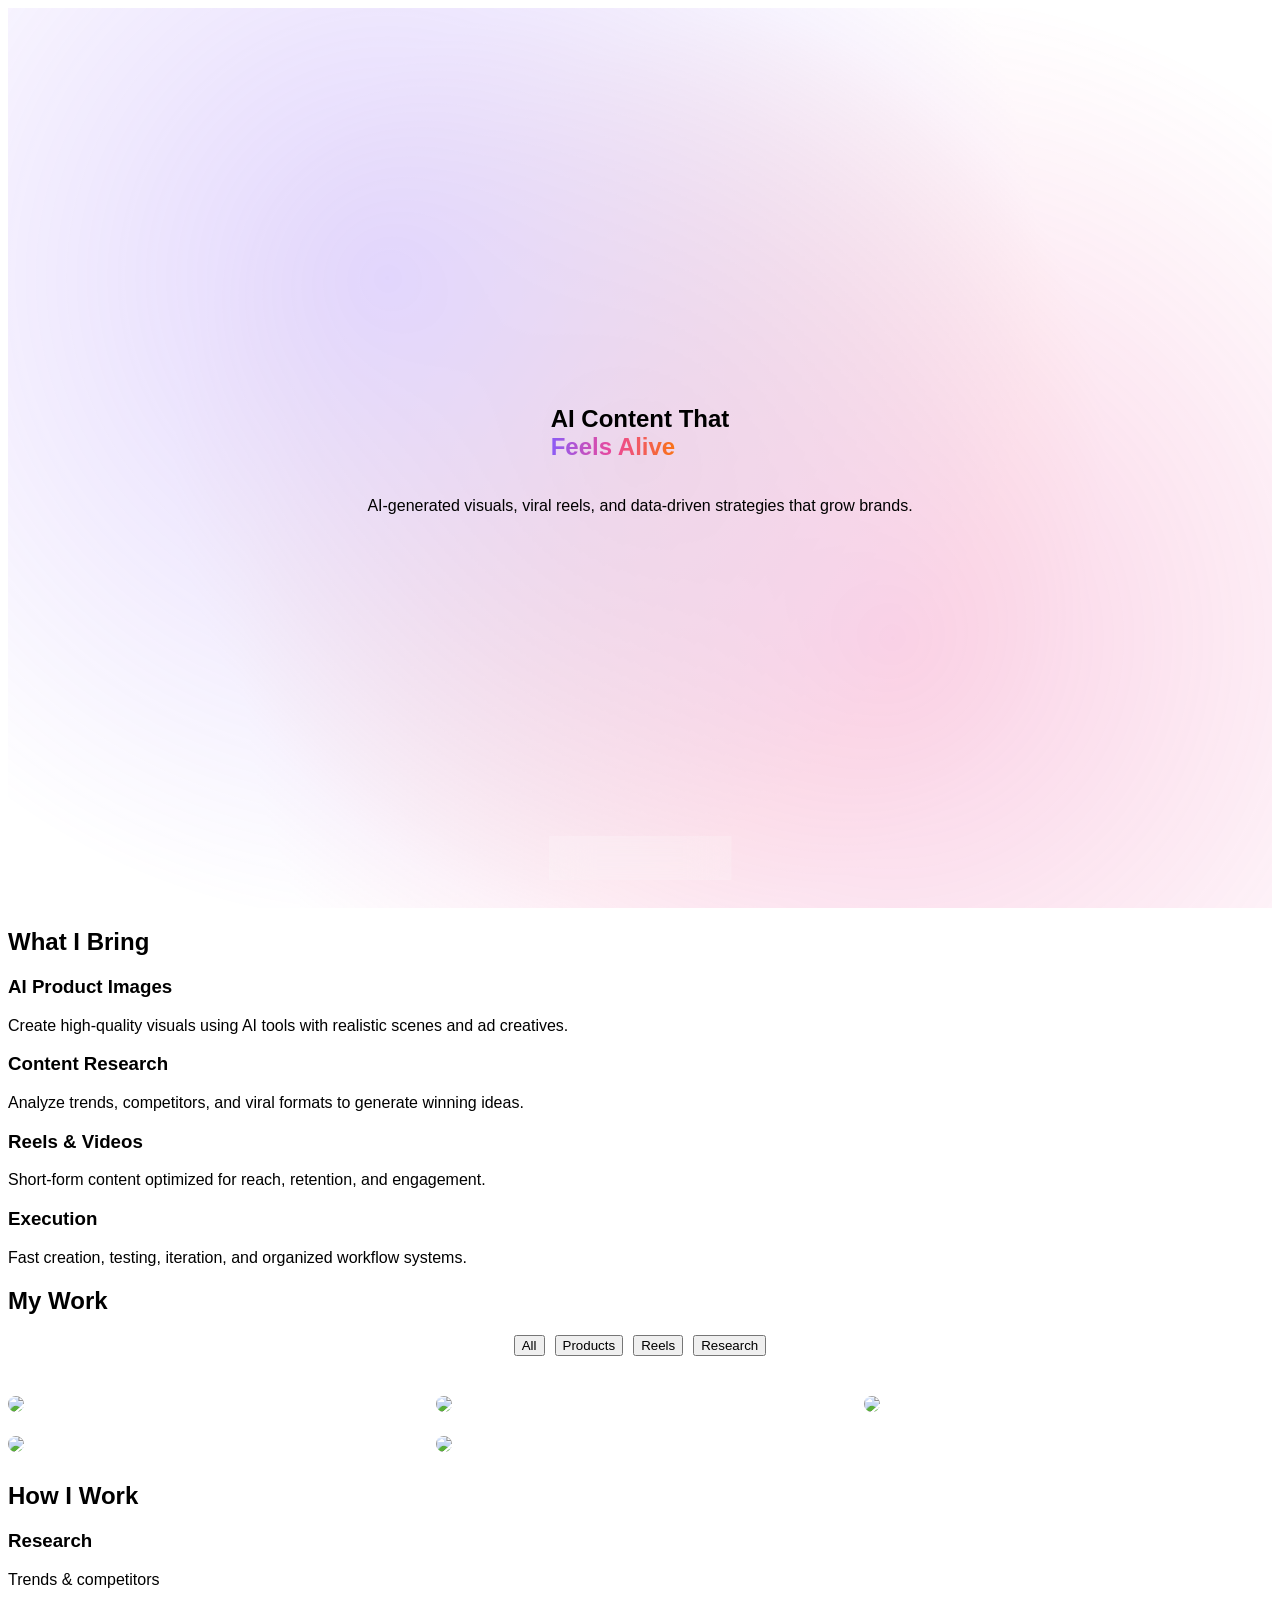
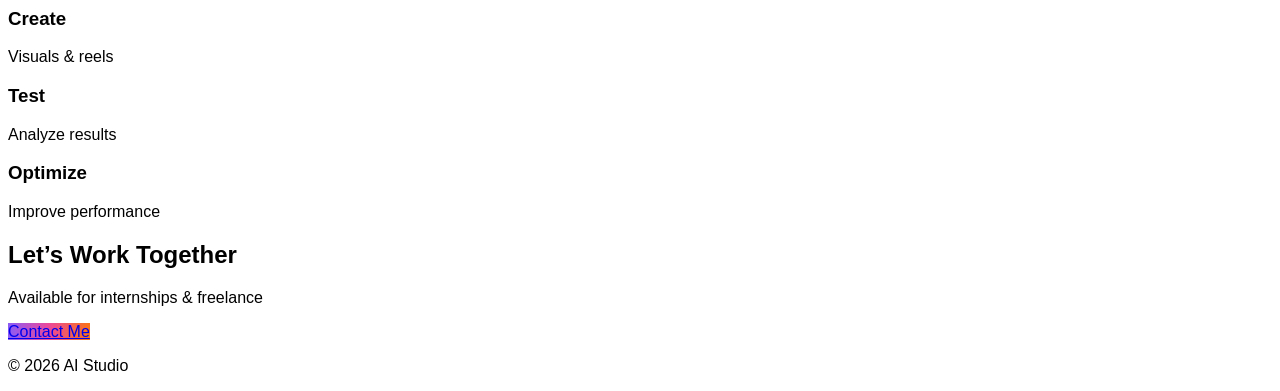
==== index.html @ 457786c1 "Create index.html" ====
<!DOCTYPE html>
<html lang="en">
<head>
<meta charset="UTF-8">
<meta name="viewport" content="width=device-width, initial-scale=1.0">

<title>AI Content Specialist</title>

<script src="https://cdn.tailwindcss.com"></script>
<link rel="stylesheet" href="https://cdnjs.cloudflare.com/ajax/libs/font-awesome/6.0.0/css/all.min.css">

<script>
tailwind.config = {
    theme: {
        extend: {
            colors: {
                primary: '#8b5cf6',
                secondary: '#ec4899',
                accent: '#f97316'
            }
        }
    }
}
</script>

<style>
body {font-family:sans-serif;}

/* GRADIENT TEXT */
.gradient {
background: linear-gradient(90deg,#8b5cf6,#ec4899,#f97316);
-webkit-background-clip: text;
-webkit-text-fill-color: transparent;
}

/* HERO */
.hero {
height:100vh;
display:flex;
flex-direction:column;
justify-content:center;
align-items:center;
position:relative;
overflow:hidden;
}
.hero-bg {
position:absolute;
width:100%;
height:100%;
background:
radial-gradient(circle at 30% 30%, #8b5cf6, transparent 60%),
radial-gradient(circle at 70% 70%, #ec4899, transparent 60%),
radial-gradient(circle at 50% 50%, #f97316, transparent 60%);
opacity:0.25;
z-index:-1;
}

/* SCROLL REVEAL */
.reveal {
opacity:0;
transform:translateY(60px);
transition:all 1s cubic-bezier(0.22,1,0.36,1);
}
.reveal.active {
opacity:1;
transform:translateY(0);
}

/* MASONRY */
.masonry {
column-count:3;
column-gap:20px;
}
@media(max-width:768px){.masonry{column-count:1}}
.masonry-item {
break-inside: avoid;
margin-bottom:20px;
}

/* CARD */
.card {
transition: all 0.4s cubic-bezier(0.22,1,0.36,1);
}
.card:hover {
transform:translateY(-8px) scale(1.03);
}

/* IMAGE */
.zoom-img {
transition: transform 0.8s ease;
border-radius:12px;
}
.zoom-img:hover {
transform:scale(1.1);
}

/* FILTER BAR */
.filter-bar {
display:flex;
justify-content:center;
gap:10px;
margin-bottom:40px;
}

/* DOCK */
.dock {
position:fixed;
bottom:20px;
left:50%;
transform:translateX(-50%);
display:flex;
gap:20px;
padding:12px 22px;
background:rgba(255,255,255,0.2);
backdrop-filter:blur(20px);
border-radius:30px;
}
.dock i {
font-size:20px;
transition:0.3s;
cursor:pointer;
}
.dock i:hover {
transform:translateY(-10px) scale(1.4);
color:#ec4899;
}
</style>
</head>

<body class="bg-white text-gray-800">

<!-- HERO -->
<section class="hero text-center">
<div class="hero-bg"></div>

<h1 class="text-5xl md:text-7xl font-black mb-6 reveal">
AI Content That <br>
<span class="gradient">Feels Alive</span>
</h1>

<p class="max-w-xl text-gray-600 reveal">
AI-generated visuals, viral reels, and data-driven strategies that grow brands.
</p>
</section>

<!-- FEATURES -->
<section class="py-20 bg-gray-50 px-6 reveal">
<h2 class="text-3xl font-bold text-center mb-12">What I Bring</h2>

<div class="grid md:grid-cols-2 gap-10 max-w-6xl mx-auto">

<div>
<h3 class="font-bold">AI Product Images</h3>
<p class="text-sm opacity-70">Create high-quality visuals using AI tools with realistic scenes and ad creatives.</p>
</div>

<div>
<h3 class="font-bold">Content Research</h3>
<p class="text-sm opacity-70">Analyze trends, competitors, and viral formats to generate winning ideas.</p>
</div>

<div>
<h3 class="font-bold">Reels & Videos</h3>
<p class="text-sm opacity-70">Short-form content optimized for reach, retention, and engagement.</p>
</div>

<div>
<h3 class="font-bold">Execution</h3>
<p class="text-sm opacity-70">Fast creation, testing, iteration, and organized workflow systems.</p>
</div>

</div>
</section>

<!-- WORK -->
<section class="py-20 px-6 max-w-7xl mx-auto reveal">

<h2 class="text-3xl font-bold text-center mb-10">My Work</h2>

<div class="filter-bar">
<button class="filter px-5 py-2 bg-black text-white rounded-full" data-filter="all">All</button>
<button class="filter px-5 py-2 border rounded-full" data-filter="product">Products</button>
<button class="filter px-5 py-2 border rounded-full" data-filter="reels">Reels</button>
<button class="filter px-5 py-2 border rounded-full" data-filter="research">Research</button>
</div>

<div class="masonry">

<div class="masonry-item product card">
<img src="https://picsum.photos/400/500" class="zoom-img shadow-lg">
</div>

<div class="masonry-item reels card">
<img src="https://picsum.photos/400/600" class="zoom-img shadow-lg">
</div>

<div class="masonry-item research card">
<img src="https://picsum.photos/400/450" class="zoom-img shadow-lg">
</div>

<div class="masonry-item product card">
<img src="https://picsum.photos/400/550" class="zoom-img shadow-lg">
</div>

<div class="masonry-item reels card">
<img src="https://picsum.photos/400/480" class="zoom-img shadow-lg">
</div>

</div>
</section>

<!-- PROCESS -->
<section class="py-20 bg-gray-50 text-center px-6 reveal">
<h2 class="text-3xl font-bold mb-12">How I Work</h2>

<div class="grid md:grid-cols-4 gap-8 max-w-6xl mx-auto text-sm">

<div><h3 class="font-bold">Research</h3><p>Trends & competitors</p></div>
<div><h3 class="font-bold">Create</h3><p>Visuals & reels</p></div>
<div><h3 class="font-bold">Test</h3><p>Analyze results</p></div>
<div><h3 class="font-bold">Optimize</h3><p>Improve performance</p></div>

</div>
</section>

<!-- FOOTER -->
<footer class="py-16 text-center reveal">
<h2 class="text-2xl font-bold mb-4">Let’s Work Together</h2>
<p class="text-gray-500 mb-6">Available for internships & freelance</p>

<a href="mailto:hr.ops.allo@gmail.com"
class="px-8 py-3 rounded-full text-white"
style="background:linear-gradient(90deg,#8b5cf6,#ec4899,#f97316)">
Contact Me
</a>

<p class="text-xs text-gray-400 mt-10">© 2026 AI Studio</p>
</footer>

<!-- DOCK -->
<div class="dock">
<i class="fab fa-instagram"></i>
<i class="fab fa-linkedin"></i>
<i class="fab fa-behance"></i>
<i class="fas fa-envelope"></i>
</div>

<!-- SCRIPT -->
<script>
// FILTER
const filters = document.querySelectorAll('.filter');
const items = document.querySelectorAll('.masonry-item');

filters.forEach(btn=>{
btn.onclick=()=>{
filters.forEach(b=>b.classList.remove('bg-black','text-white'));
btn.classList.add('bg-black','text-white');

let f=btn.dataset.filter;

items.forEach(item=>{
item.style.display = (f==='all'||item.classList.contains(f))?'block':'none';
});
}
});

// SCROLL REVEAL
const reveals = document.querySelectorAll('.reveal');

function revealOnScroll(){
let h = window.innerHeight;

reveals.forEach(el=>{
if(el.getBoundingClientRect().top < h-100){
el.classList.add('active');
}
});
}
window.addEventListener('scroll',revealOnScroll);
revealOnScroll();
</script>

</body>
</html>
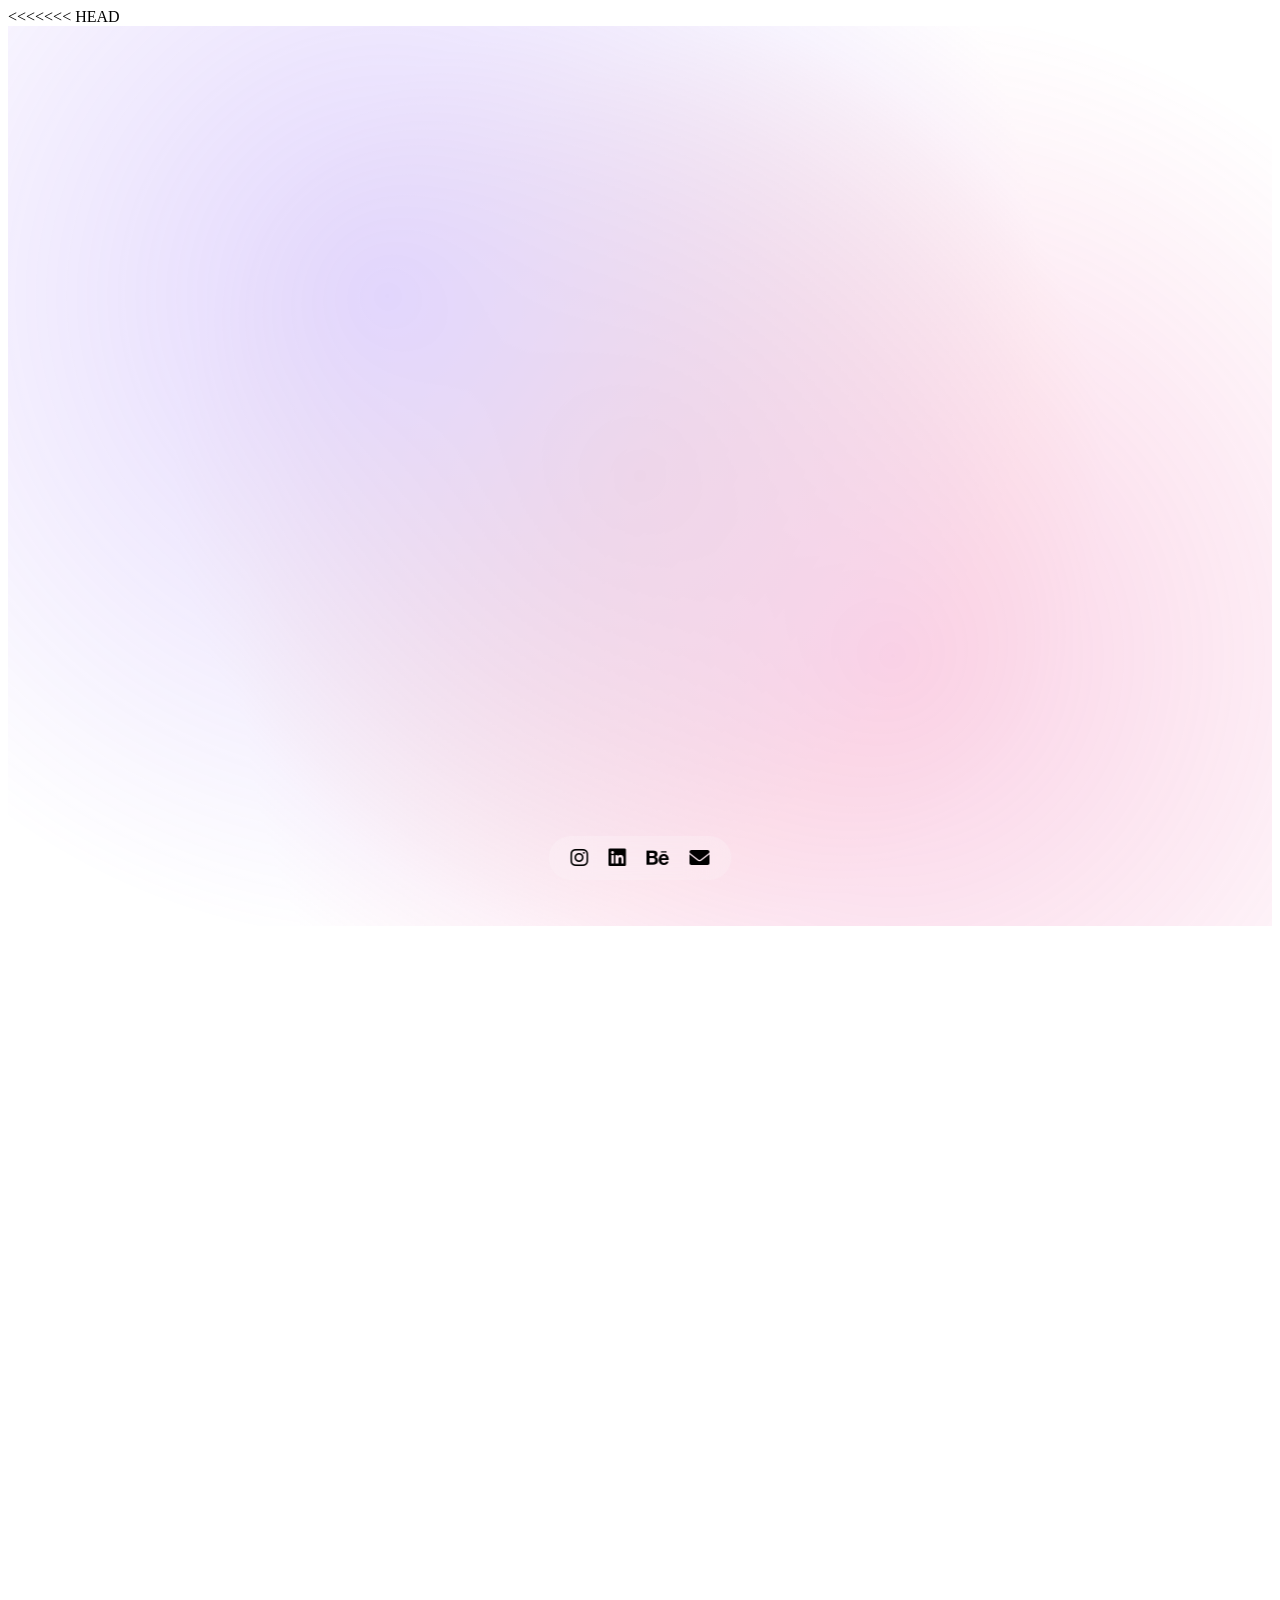
==== commit 553c1d5c: "fix all bugs" ====
--- a/index.html
+++ b/index.html
@@ -24,6 +24,7 @@
 </script>
 
 <style>
+<<<<<<< HEAD
 body {font-family:sans-serif;}
 
 /* GRADIENT TEXT */
@@ -123,12 +124,222 @@
 .dock i:hover {
 transform:translateY(-10px) scale(1.4);
 color:#ec4899;
+=======
+/* ================= GLOBAL ================= */
+*,
+*::before,
+*::after {
+  box-sizing: border-box;
+}
+
+html {
+  scroll-behavior: smooth;
+  overflow-x: hidden; /* prevent horizontal scroll */
+}
+
+body {
+  font-family: sans-serif;
+  position: relative;
+  z-index: 1;
+  margin: 0;
+}
+
+/* ================= BACKGROUND ================= */
+body::before {
+  content: "";
+  position: fixed;
+  inset: 0;
+  background-image: url('https://www.transparenttextures.com/patterns/arabesque.png');
+  background-repeat: repeat;
+  opacity: 0.2;
+  z-index: -1;
+}
+
+/* ================= GRADIENT TEXT ================= */
+.gradient {
+  background: linear-gradient(90deg,#8b5cf6,#ec4899,#f97316);
+  -webkit-background-clip: text;
+  -webkit-text-fill-color: transparent;
+}
+
+/* ================= HERO ================= */
+.hero {
+  height: 100vh;
+  display: flex;
+  flex-direction: column;
+  justify-content: center;
+  align-items: center;
+  position: relative;
+  overflow: hidden;
+  width: 100%;
+}
+
+.hero-bg {
+  position: absolute;
+  width: 100%;
+  height: 100%;
+  background:
+    radial-gradient(circle at 30% 30%, #8b5cf6, transparent 60%),
+    radial-gradient(circle at 70% 70%, #ec4899, transparent 60%),
+    radial-gradient(circle at 50% 50%, #f97316, transparent 60%);
+  opacity: 0.25;
+  z-index: -1;
+}
+
+/* ================= SCROLL REVEAL ================= */
+.reveal {
+  opacity: 0;
+  transform: translateY(60px);
+  transition: all 1s cubic-bezier(0.22,1,0.36,1);
+}
+.reveal.active {
+  opacity: 1;
+  transform: translateY(0);
+}
+
+/* ================= MASONRY ================= */
+.masonry {
+  column-count: 3;
+  column-gap: 16px;
+  max-width: 100%;
+  margin: 0 auto;
+}
+@media(max-width:1024px) {
+  .masonry { column-count: 2; column-gap: 12px; }
+}
+@media(max-width:768px) {
+  .masonry { column-count: 1; column-gap: 0; }
+}
+
+.masonry-item {
+  break-inside: avoid;
+  margin-bottom: 16px;
+  width: 100%;
+}
+
+/* ================= CARD ================= */
+.card {
+  transition: all 0.4s cubic-bezier(0.22,1,0.36,1);
+}
+.card:hover {
+  transform: translateY(-8px) scale(1.03);
+}
+
+/* ================= IMAGES & VIDEOS ================= */
+.zoom-img {
+  transition: transform 0.8s ease;
+  border-radius: 12px;
+  max-width: 100%;
+  display: block;
+}
+.zoom-img:hover {
+  transform: scale(1.1);
+}
+
+/* ================= FILTER BAR ================= */
+.filter-bar {
+  display: flex;
+  flex-wrap: wrap; /* wrap buttons on mobile */
+  justify-content: center;
+  gap: 6px;
+  margin-bottom: 30px;
+  padding: 0 10px;
+}
+
+.filter-bar .filter {
+  flex: 1 1 auto;
+  min-width: 70px;
+  text-align: center;
+  margin-bottom: 5px;
+}
+
+/* ================= DOCK ================= */
+.dock {
+  position: fixed;
+  bottom: 20px;
+  left: 50%;
+  transform: translateX(-50%);
+  display: flex;
+  gap: 20px;
+  padding: 12px 22px;
+  background: rgba(255,255,255,0.2);
+  backdrop-filter: blur(20px);
+  border-radius: 30px;
+  max-width: 95%;
+}
+.dock i {
+  font-size: 20px;
+  transition: 0.3s;
+  cursor: pointer;
+}
+.dock i:hover {
+  transform: translateY(-10px) scale(1.4);
+  color: #ec4899;
+}
+
+/* ================= NAV LINK ANIMATION ================= */
+.nav-link {
+  position: relative;
+  transition: 0.3s;
+}
+.nav-link::after {
+  content: "";
+  position: absolute;
+  left: 0;
+  bottom: -4px;
+  width: 0%;
+  height: 1px;
+  background: black;
+  transition: 0.3s;
+}
+.nav-link:hover::after {
+  width: 100%;
+}
+
+/* ================= SECTIONS ================= */
+section {
+  scroll-margin-top: 100px;
+}
+
+/* ================= NAVBAR SCROLL EFFECT ================= */
+.nav-scrolled#navbar {
+  background: rgba(255,255,255,0.95);
+  box-shadow: 0 10px 30px rgba(0,0,0,0.08);
+}
+
+/* ================= MOBILE LINKS ================= */
+.mobile-link {
+  transition: 0.3s;
+}
+.mobile-link:hover {
+  opacity: 0.6;
+}
+
+/* ================= HIDE NAV ================= */
+.nav-hidden {
+  transform: translateY(-120%);
+  transition: transform 0.4s ease;
+}
+
+/* ================= MOBILE NAV LINKS FIX ================= */
+@media (max-width: 768px) {
+  .nav-links {
+    display: block !important;      /* switch from flex to block */
+  }
+  
+  .nav-links .nav-link,
+  .nav-links .mobile-link {
+    display: block !important;      /* stack links vertically */
+    margin-bottom: 12px;            /* spacing between links */
+  }
+>>>>>>> 6e61292 (fix all bugs)
 }
 </style>
 </head>
 
 <body class="bg-white text-gray-800">
 
+<<<<<<< HEAD
 <!-- HERO -->
 <section class="hero text-center">
 <div class="hero-bg"></div>
@@ -174,6 +385,203 @@
 
 <!-- WORK -->
 <section class="py-20 px-6 max-w-7xl mx-auto reveal">
+=======
+<!-- APPLE STYLE NAVBAR -->
+<!-- PRO APPLE NAVBAR -->
+<nav id="navbar" class="fixed top-0 left-0 w-full z-50 transition-all duration-500">
+
+    <div class="max-w-6xl mx-auto flex items-center justify-between px-6 py-3 backdrop-blur-xl bg-white/70 rounded-full mt-4 shadow-sm">
+
+        <!-- LOGO -->
+        <div class="font-semibold text-sm tracking-wide">
+            PIYUSH
+        </div>
+
+        <!-- DESKTOP MENU -->
+        <div class="hidden md:flex gap-8 text-sm text-gray-700">
+            <a href="#home" class="nav-link magnet">Home</a>
+            <a href="#about" class="nav-link magnet">About</a>
+            <a href="#work" class="nav-link magnet">Work</a>
+            <a href="#social" class="nav-link magnet">Social</a>
+        </div>
+
+        <!-- RIGHT -->
+        <div class="hidden md:block">
+            <a href="mailto:piyush16326@gmail.com"
+               class="px-4 py-1.5 rounded-full border border-gray-300 hover:bg-black hover:text-white transition magnet">
+                Contact
+            </a>
+        </div>
+
+        <!-- MOBILE BUTTON -->
+        <div class="md:hidden text-xl cursor-pointer" id="menu-btn">
+            <i class="fas fa-bars"></i>
+        </div>
+
+    </div>
+
+    <!-- MOBILE MENU -->
+<div id="mobile-menu" class="flex flex-col items-center gap-6 mt-4 py-6 backdrop-blur-xl bg-white/80 rounded-2xl mx-6 text-sm hidden">
+    <a href="#home" class="mobile-link">Home</a>
+    <a href="#about" class="mobile-link">About</a>
+    <a href="#work" class="mobile-link">Work</a>
+    <a href="#social" class="mobile-link">Social</a>
+    <a href="#contact" class="mobile-link">Contact</a>
+</div>
+
+</nav>
+
+<!-- HERO -->
+<section class="hero text-center" id="home">
+<div class="hero-bg"></div>
+
+<h1 class="text-5xl md:text-7xl font-black mb-6 reveal">
+Hi, I'm <span class="gradient">Piyush</span><br>
+I Create AI-Powered<br>Social Media Content
+</h1>
+
+<p class="max-w-xl text-gray-600 reveal">
+Learning and building with AI tools to create product visuals,
+reels, and content ideas for modern brands.
+</p>
+</section>
+
+
+<!-- COVER MOCKUP -->
+<section class="py-32 flex justify-center items-center reveal" style="perspective:1000px;">
+    <div id="book" style="
+        width:260px;
+        height:360px;
+        background:url('[data-uri]') center/cover;
+        border-radius:12px;
+        box-shadow:0 40px 80px rgba(0,0,0,0.3);
+        transform:rotateY(20deg) rotateX(10deg);
+        transition:1s;
+    "></div>
+</section>
+
+<!-- ABOUT -->
+<section class="py-20 px-6 text-center max-w-3xl mx-auto reveal" id="about">
+    <h2 class="text-3xl font-bold mb-6">About Me</h2>
+    <p class="text-gray-600">
+        I am an AI-powered Social Media Content Creator specializing in product visuals,
+        viral reels, and high-conversion content strategies. I combine AI tools,
+        creative thinking, and trend research to produce content that drives engagement,
+        growth, and brand identity.
+    </p>
+</section>
+
+<!-- SOCIAL POSTS -->
+<section class="py-20 px-6 reveal" id="social">
+    <h2 class="text-3xl font-bold text-center mb-10">Social Media Content</h2>
+
+    <div class="grid md:grid-cols-4 gap-6 max-w-6xl mx-auto">
+        <img src="images/8.webp" class="rounded-xl shadow-lg hover:scale-105 transition">
+        <img src="images/f1.webp" class="rounded-xl shadow-lg hover:scale-105 transition">
+        <img src="images/t1.webp" class="rounded-xl shadow-lg hover:scale-105 transition">
+        <img src="images/b1.webp" class="rounded-xl shadow-lg hover:scale-105 transition">
+    </div>
+</section>
+
+<!-- LOGO SECTION -->
+<section class="py-20 text-center reveal" id="logos">
+  <h2 class="text-3xl font-bold mb-10">Logo Designs</h2>
+
+  <div class="flex justify-center gap-10 flex-wrap">
+
+    <img src="https://encrypted-tbn0.gstatic.com/images?q=tbn:ANd9GcQmkZ52n2GL8Po3JaH3BIzanTZerjVxDwD8LQ&s"
+      class="w-24 h-24 object-contain rounded-full opacity-70 hover:opacity-100 hover:scale-125 transition">
+
+    <img src="images/logo2.jpg"
+      class="w-24 h-24 object-contain rounded-full opacity-70 hover:opacity-100 hover:scale-125 transition">
+
+    <img src="https://quicklearn-rtu.netlify.app/images/nav_logo.png"
+      class="w-24 h-24 object-contain rounded-full opacity-70 hover:opacity-100 hover:scale-125 transition">
+
+    <img src="https://www.radhaenterprises.co.in/img/radha_enterprises_logo.png"
+      class="w-24 h-24 object-contain rounded-full opacity-70 hover:opacity-100 hover:scale-125 transition">
+
+  </div>
+</section>
+
+<!-- FLYERS -->
+<section class="py-20 text-center reveal" id="flyers">
+  <h2 class="text-3xl font-bold mb-10">Cover Designs</h2>
+
+  <!-- Responsive flex container -->
+  <div class="flex flex-wrap justify-center gap-6">
+
+    <div class="relative w-48 h-64 rounded-xl overflow-hidden rotate-[-8deg] hover:rotate-0 hover:scale-110 transition">
+      <img src="images/flyer.jpeg" class="w-full h-full object-cover">
+      <div class="absolute inset-0 bg-gradient-to-tr from-white/20 to-transparent"></div>
+    </div>
+
+    <div class="relative w-48 h-64 rounded-xl overflow-hidden rotate-[-8deg] hover:rotate-0 hover:scale-110 transition">
+      <img src="images/flyer2.jpeg" class="w-full h-full object-cover">
+      <div class="absolute inset-0 bg-gradient-to-tr from-white/20 to-transparent"></div>
+    </div>
+
+    <div class="relative w-48 h-64 rounded-xl overflow-hidden rotate-[-8deg] hover:rotate-0 hover:scale-110 transition">
+      <img src="images/flyer3.jpg" class="w-full h-full object-cover">
+      <div class="absolute inset-0 bg-gradient-to-tr from-white/20 to-transparent"></div>
+    </div>
+
+  </div>
+</section>
+<!-- PACKAGING -->
+<section class="py-32 flex flex-col items-center justify-center reveal" id="packaging">
+    <h2 class="text-3xl font-bold mb-10">Packaging Design</h2>
+
+    <div class="glass-wrap">
+    <img src="images/bottle.png" class="bottle-glass" width="300px" height="100%">
+    <div class="liquid"></div>
+</div>
+</section>
+
+<!-- FEATURES -->
+<section class="py-20 bg-gray-50 px-6 reveal" id="features">
+  <h2 class="text-3xl font-bold text-center mb-12">What I Bring</h2>
+
+  <div class="grid md:grid-cols-2 gap-10 max-w-6xl mx-auto justify-items-start">
+
+    <div>
+      <img src="images/wib1.jpg" class="w-full max-w-sm h-48 object-cover mb-4 rounded-lg shadow-lg" alt="Create">
+      <h3 class="font-bold">AI Product Images</h3>
+      <p class="text-sm opacity-70">Create high-quality visuals using AI tools with realistic scenes and ad creatives.</p>
+    </div>
+
+    <div>
+      <img src="images/cr.png" class="w-full max-w-sm h-48 object-cover mb-4 rounded-lg shadow-lg" alt="Content Research">
+      <h3 class="font-bold">Content Research</h3>
+      <p class="text-sm opacity-70">Analyze trends, competitors, and viral formats to generate winning ideas.</p>
+    </div>
+
+    <div>
+      <div class="masonry-item reels card mb-4">
+        <video class="w-full max-w-sm h-48 object-cover rounded-lg shadow-lg"
+               loop muted autoplay playsinline
+               poster="images/video-thumbnail.jpg"
+               preload="auto">
+          <source src="images/gbar.mp4" type="video/mp4">
+          <img src="images/video-thumbnail.jpg" alt="Video thumbnail" class="w-full max-w-sm h-48 object-cover rounded-lg shadow-lg">
+        </video>
+      </div>
+      <h3 class="font-bold">Reels & Videos</h3>
+      <p class="text-sm opacity-70">Short-form content optimized for reach, retention, and engagement.</p>
+    </div>
+
+    <div>
+      <img src="images/smm.png" class="w-full max-w-sm h-48 object-cover mb-4 rounded-lg shadow-lg" alt="Execution">
+      <h3 class="font-bold">Execution</h3>
+      <p class="text-sm opacity-70">Fast creation, testing, iteration, and organized workflow systems.</p>
+    </div>
+
+  </div>
+</section>
+
+<!-- WORK -->
+<section class="py-20 px-6 max-w-7xl mx-auto reveal" id="work">
+>>>>>>> 6e61292 (fix all bugs)
 
 <h2 class="text-3xl font-bold text-center mb-10">My Work</h2>
 
@@ -187,6 +595,7 @@
 <div class="masonry">
 
 <div class="masonry-item product card">
+<<<<<<< HEAD
 <img src="https://picsum.photos/400/500" class="zoom-img shadow-lg">
 </div>
 
@@ -204,12 +613,39 @@
 
 <div class="masonry-item reels card">
 <img src="https://picsum.photos/400/480" class="zoom-img shadow-lg">
+=======
+<img src="images/bar.png" class="zoom-img shadow-lg">
+</div>
+
+
+<div class="masonry-item research card">
+<img src="images/research.png" class="zoom-img shadow-lg">
+</div>
+
+<div class="masonry-item reels card mx-auto">
+  <video class="zoom-img shadow-lg w-full max-w-xs rounded-lg"
+         loop muted autoplay playsinline
+         poster="images/https://encrypted-tbn0.gstatic.com/images?q=tbn:ANd9GcQElb383HweQ3tix_EPLrw5wMPGCfXL7rD14w&s"
+         preload="auto">
+    <source src="images/reel1.mp4" type="video/mp4">
+    <img src="images/https://encrypted-tbn0.gstatic.com/images?q=tbn:ANd9GcQElb383HweQ3tix_EPLrw5wMPGCfXL7rD14w&s" alt="Video thumbnail" class="w-full max-w-xs rounded-lg shadow-lg">
+  </video>
+</div>
+
+<div class="masonry-item product card">
+<img src="images/pack.png" class="zoom-img shadow-lg">
+</div>
+
+<div class="masonry-item product card">
+<img src="images/bottle.png" class="zoom-img shadow-lg">
+>>>>>>> 6e61292 (fix all bugs)
 </div>
 
 </div>
 </section>
 
 <!-- PROCESS -->
+<<<<<<< HEAD
 <section class="py-20 bg-gray-50 text-center px-6 reveal">
 <h2 class="text-3xl font-bold mb-12">How I Work</h2>
 
@@ -229,6 +665,46 @@
 <p class="text-gray-500 mb-6">Available for internships & freelance</p>
 
 <a href="mailto:hr.ops.allo@gmail.com"
+=======
+<section class="py-20 bg-gray-50 text-center px-6 reveal" id="process">
+  <h2 class="text-3xl font-bold mb-12">How I Work</h2>
+
+  <div class="grid md:grid-cols-4 gap-8 max-w-6xl mx-auto text-sm">
+
+    <div class="flex flex-col items-center">
+      <img src="images/analytics.png" class="w-20 h-20 mb-4" alt="Research">
+      <h3 class="font-bold">Research</h3>
+      <p>Trends & competitors</p>
+    </div>
+
+    <div class="flex flex-col items-center">
+      <img src="images/create.png" class="w-20 h-20 mb-4" alt="Create">
+      <h3 class="font-bold">Create</h3>
+      <p>Visuals & reels</p>
+    </div>
+
+    <div class="flex flex-col items-center">
+      <img src="images/search.png" class="w-20 h-20 mb-4" alt="Test">
+      <h3 class="font-bold">Test</h3>
+      <p>Analyze results</p>
+    </div>
+
+    <div class="flex flex-col items-center">
+      <img src="images/success.png" class="w-20 h-20 mb-4" alt="Optimize">
+      <h3 class="font-bold">Optimize</h3>
+      <p>Improve performance</p>
+    </div>
+
+  </div>
+</section>
+
+<!-- FOOTER -->
+<footer class="py-16 text-center reveal" id="contact">
+<h2 class="text-2xl font-bold mb-4">Let’s Work Together</h2>
+<p class="text-gray-500 mb-6">Available for internships & freelance</p>
+
+<a href="mailto:piyush16326@gmail.com"
+>>>>>>> 6e61292 (fix all bugs)
 class="px-8 py-3 rounded-full text-white"
 style="background:linear-gradient(90deg,#8b5cf6,#ec4899,#f97316)">
 Contact Me
@@ -278,7 +754,142 @@
 }
 window.addEventListener('scroll',revealOnScroll);
 revealOnScroll();
+<<<<<<< HEAD
 </script>
 
 </body>
 </html>
+=======
+
+
+// BOOK SCROLL ROTATION
+const book = document.getElementById('book');
+window.addEventListener('scroll', () => {
+    if(book){
+        let s = window.scrollY;
+        book.style.transform = `rotateY(${20 - s*0.05}deg) rotateX(${10 - s*0.03}deg)`;
+    }
+});
+
+// PACKAGING ROTATION
+const box = document.getElementById('box');
+window.addEventListener('scroll', () => {
+    if(box){
+        let s = window.scrollY;
+        box.style.transform = `rotateY(${s*0.3}deg) rotateX(${s*0.1}deg)`;
+    }
+});
+
+// NAVBAR SCROLL EFFECT
+const navbar = document.getElementById('navbar');
+
+window.addEventListener('scroll', () => {
+if(window.scrollY > 50){
+    navbar.classList.add('nav-scrolled');
+} else {
+    navbar.classList.remove('nav-scrolled');
+}
+});
+
+const sections = document.querySelectorAll("section, footer");
+const navLinks = document.querySelectorAll(".nav-link");
+
+window.addEventListener("scroll", () => {
+let current = "";
+
+sections.forEach(section => {
+    const sectionTop = section.offsetTop - 120;
+    if (scrollY >= sectionTop) {
+        current = section.getAttribute("id");
+    }
+});
+
+navLinks.forEach(link => {
+    link.classList.remove("text-black", "font-semibold");
+    if (link.getAttribute("href") === "#" + current) {
+        link.classList.add("text-black", "font-semibold");
+    }
+});
+});
+
+document.addEventListener("DOMContentLoaded", () => {
+
+  // MOBILE MENU TOGGLE
+  const menuBtn = document.getElementById("menu-btn");
+  const mobileMenu = document.getElementById("mobile-menu");
+
+  if(menuBtn && mobileMenu){
+    menuBtn.onclick = () => {
+      mobileMenu.classList.toggle("hidden");
+    };
+  }
+
+  // CLOSE MENU ON CLICK
+  document.querySelectorAll(".mobile-link").forEach(link => {
+    link.onclick = () => mobileMenu.classList.add("hidden");
+  });
+
+  // AUTO HIDE NAVBAR
+  let lastScroll = 0;
+  const navbar = document.getElementById("navbar");
+
+  window.addEventListener("scroll", () => {
+    let currentScroll = window.pageYOffset;
+
+    if(currentScroll > lastScroll && currentScroll > 80){
+        navbar.classList.add("nav-hidden");
+    } else {
+        navbar.classList.remove("nav-hidden");
+    }
+
+    lastScroll = currentScroll;
+  });
+
+  // SCROLL STYLE
+  window.addEventListener('scroll', () => {
+    if(window.scrollY > 50){
+        navbar.classList.add('nav-scrolled');
+    } else {
+        navbar.classList.remove('nav-scrolled');
+    }
+  });
+
+  // MAGNET EFFECT 🧲
+  const magnets = document.querySelectorAll(".magnet");
+
+  magnets.forEach(el => {
+    el.addEventListener("mousemove", (e) => {
+      const rect = el.getBoundingClientRect();
+      const x = e.clientX - rect.left - rect.width / 2;
+      const y = e.clientY - rect.top - rect.height / 2;
+
+      el.style.transform = `translate(${x*0.2}px, ${y*0.2}px)`;
+    });
+
+    el.addEventListener("mouseleave", () => {
+      el.style.transform = "translate(0,0)";
+    });
+  });
+
+});
+
+window.addEventListener('scroll', () => {
+  if(window.scrollY > 50){
+      navbar.classList.add('nav-scrolled');
+  } else {
+      navbar.classList.remove('nav-scrolled');
+  }
+
+  let currentScroll = window.pageYOffset;
+  if(currentScroll > lastScroll && currentScroll > 80){
+      navbar.classList.add("nav-hidden");
+  } else {
+      navbar.classList.remove("nav-hidden");
+  }
+  lastScroll = currentScroll;
+});
+</script>
+
+</body>
+</html>
+>>>>>>> 6e61292 (fix all bugs)
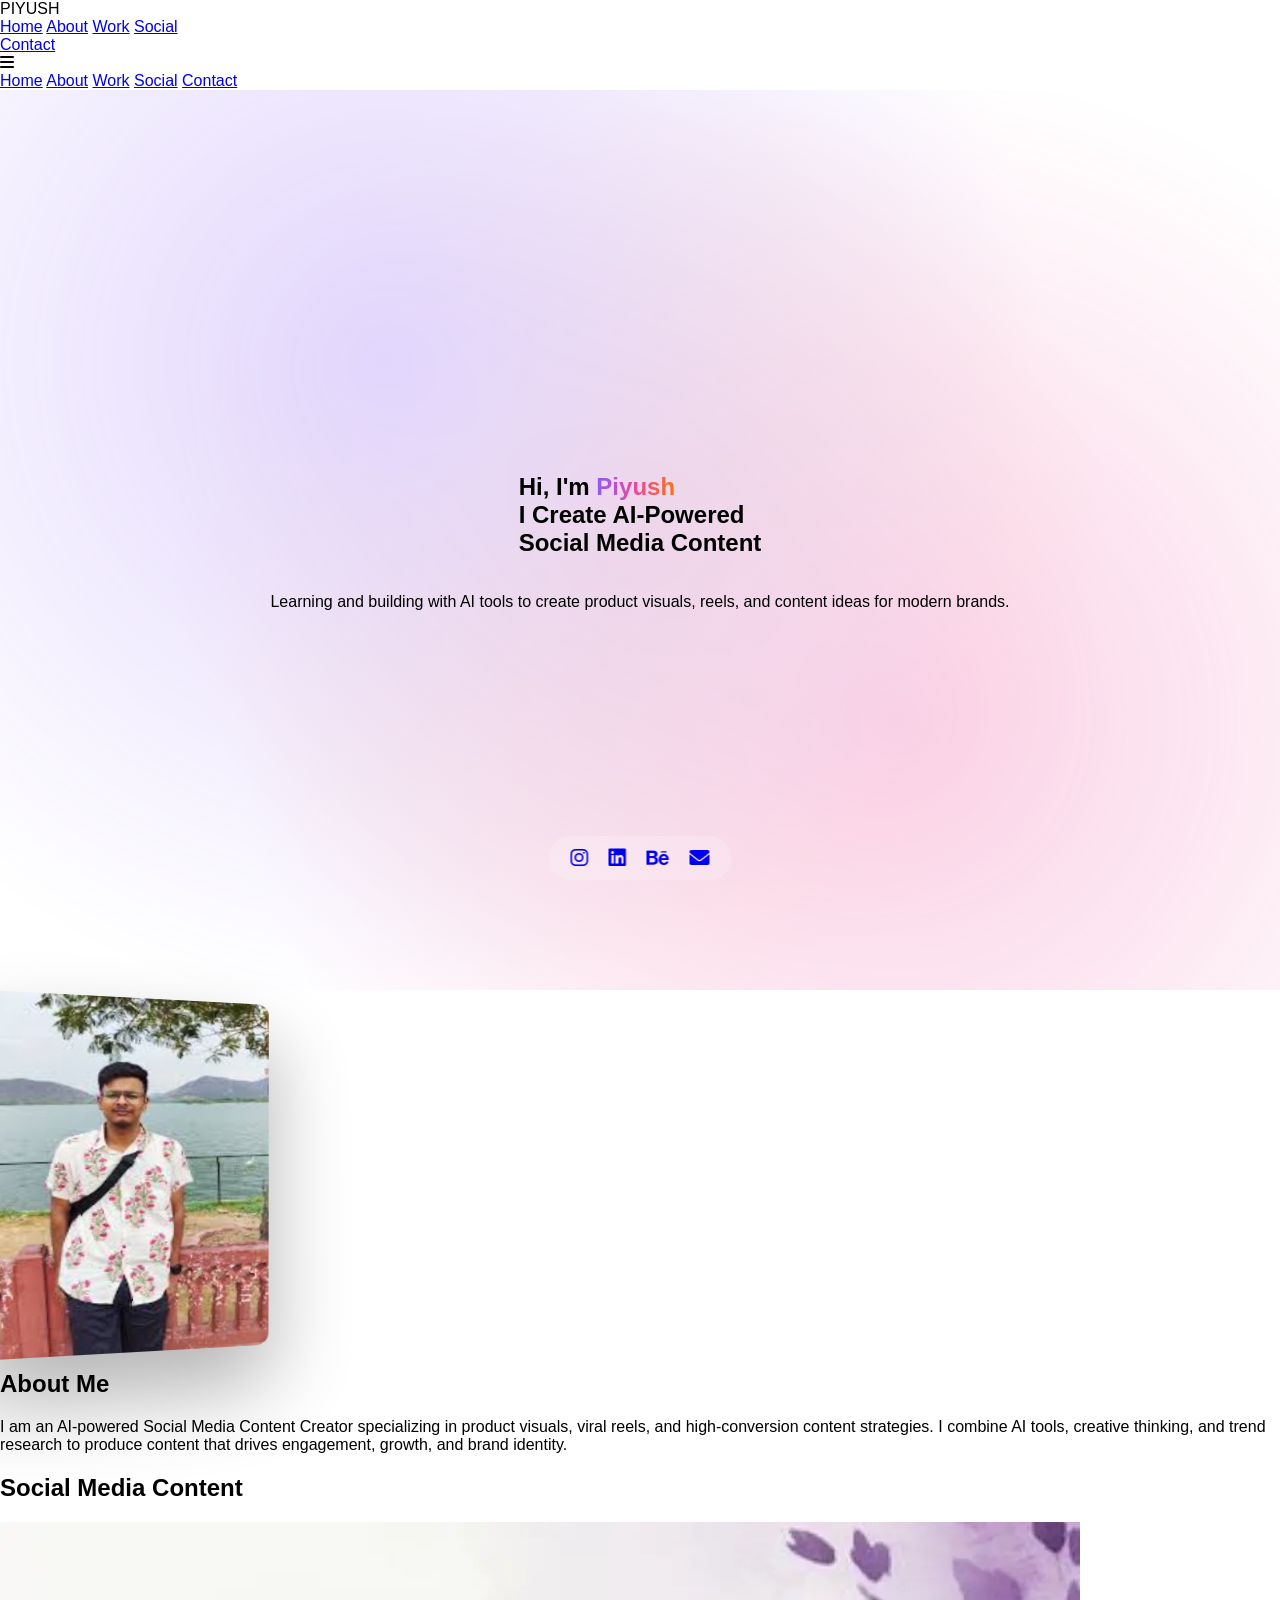
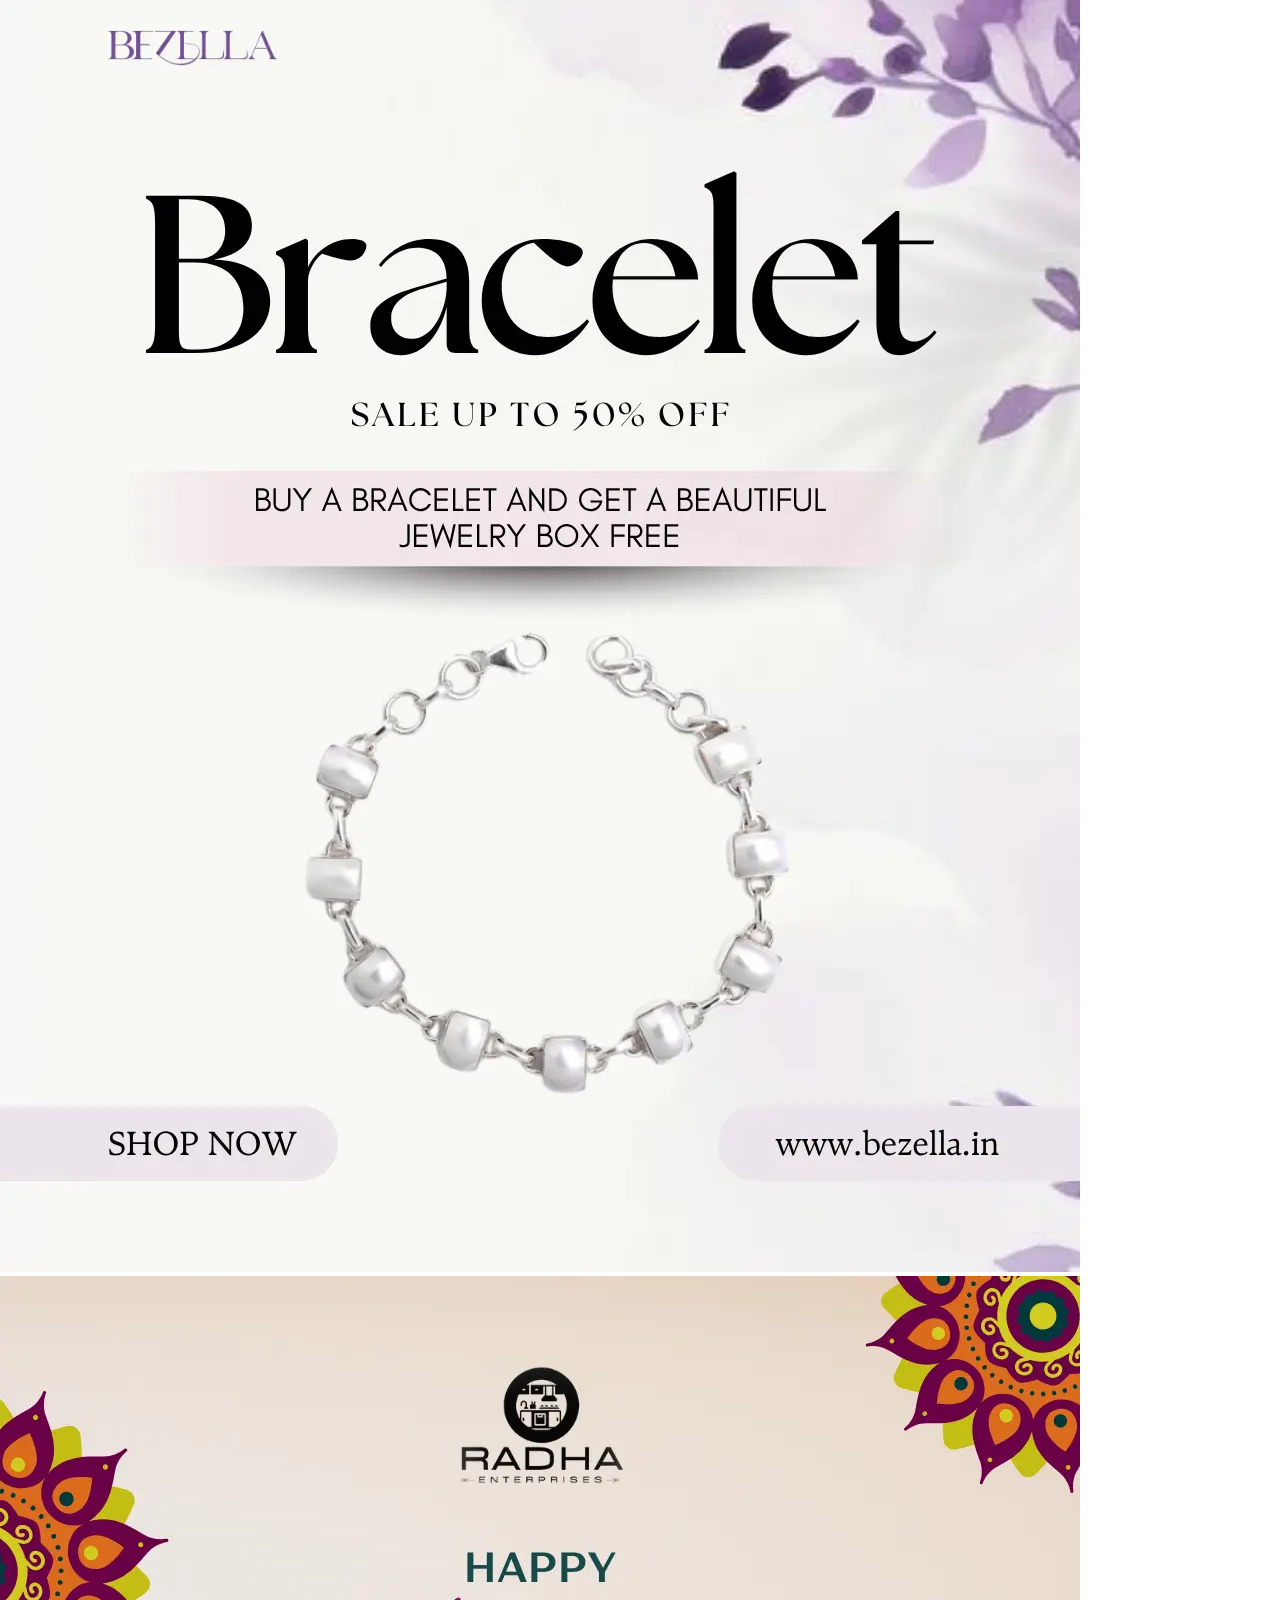
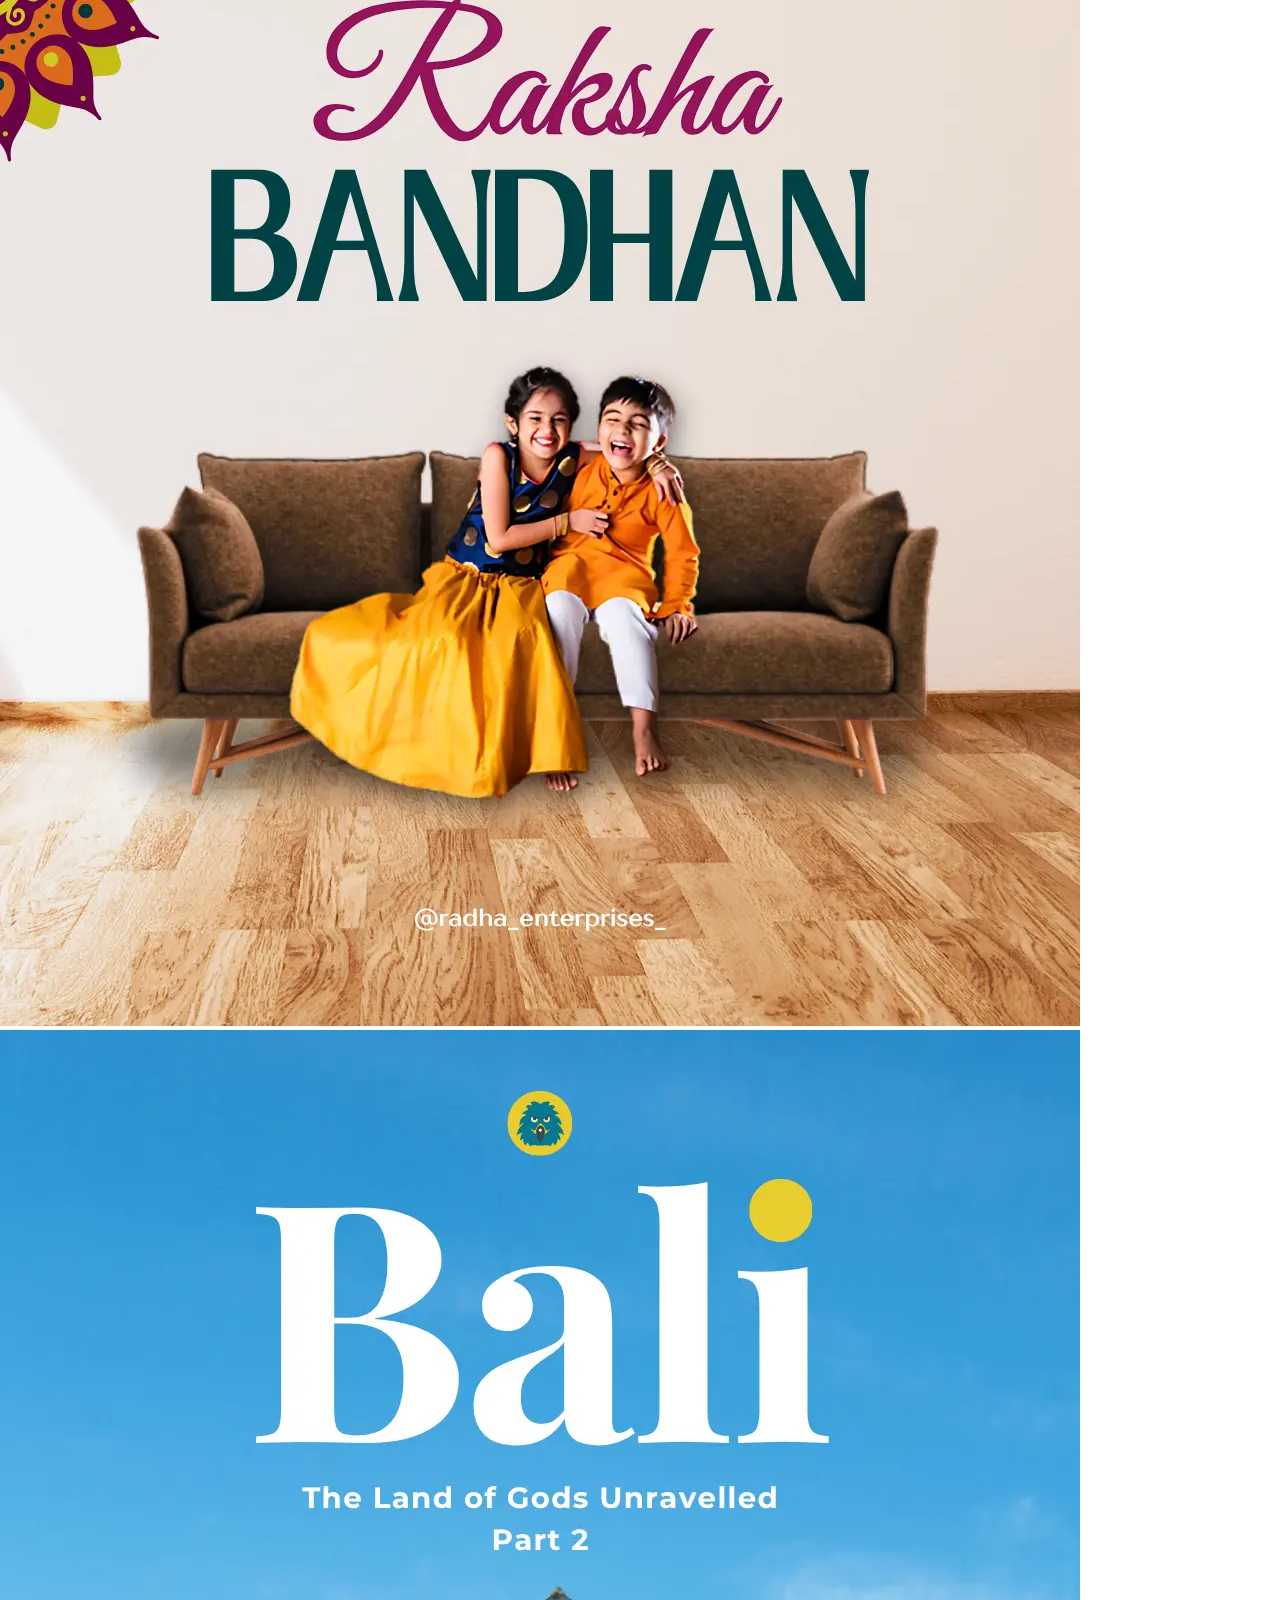
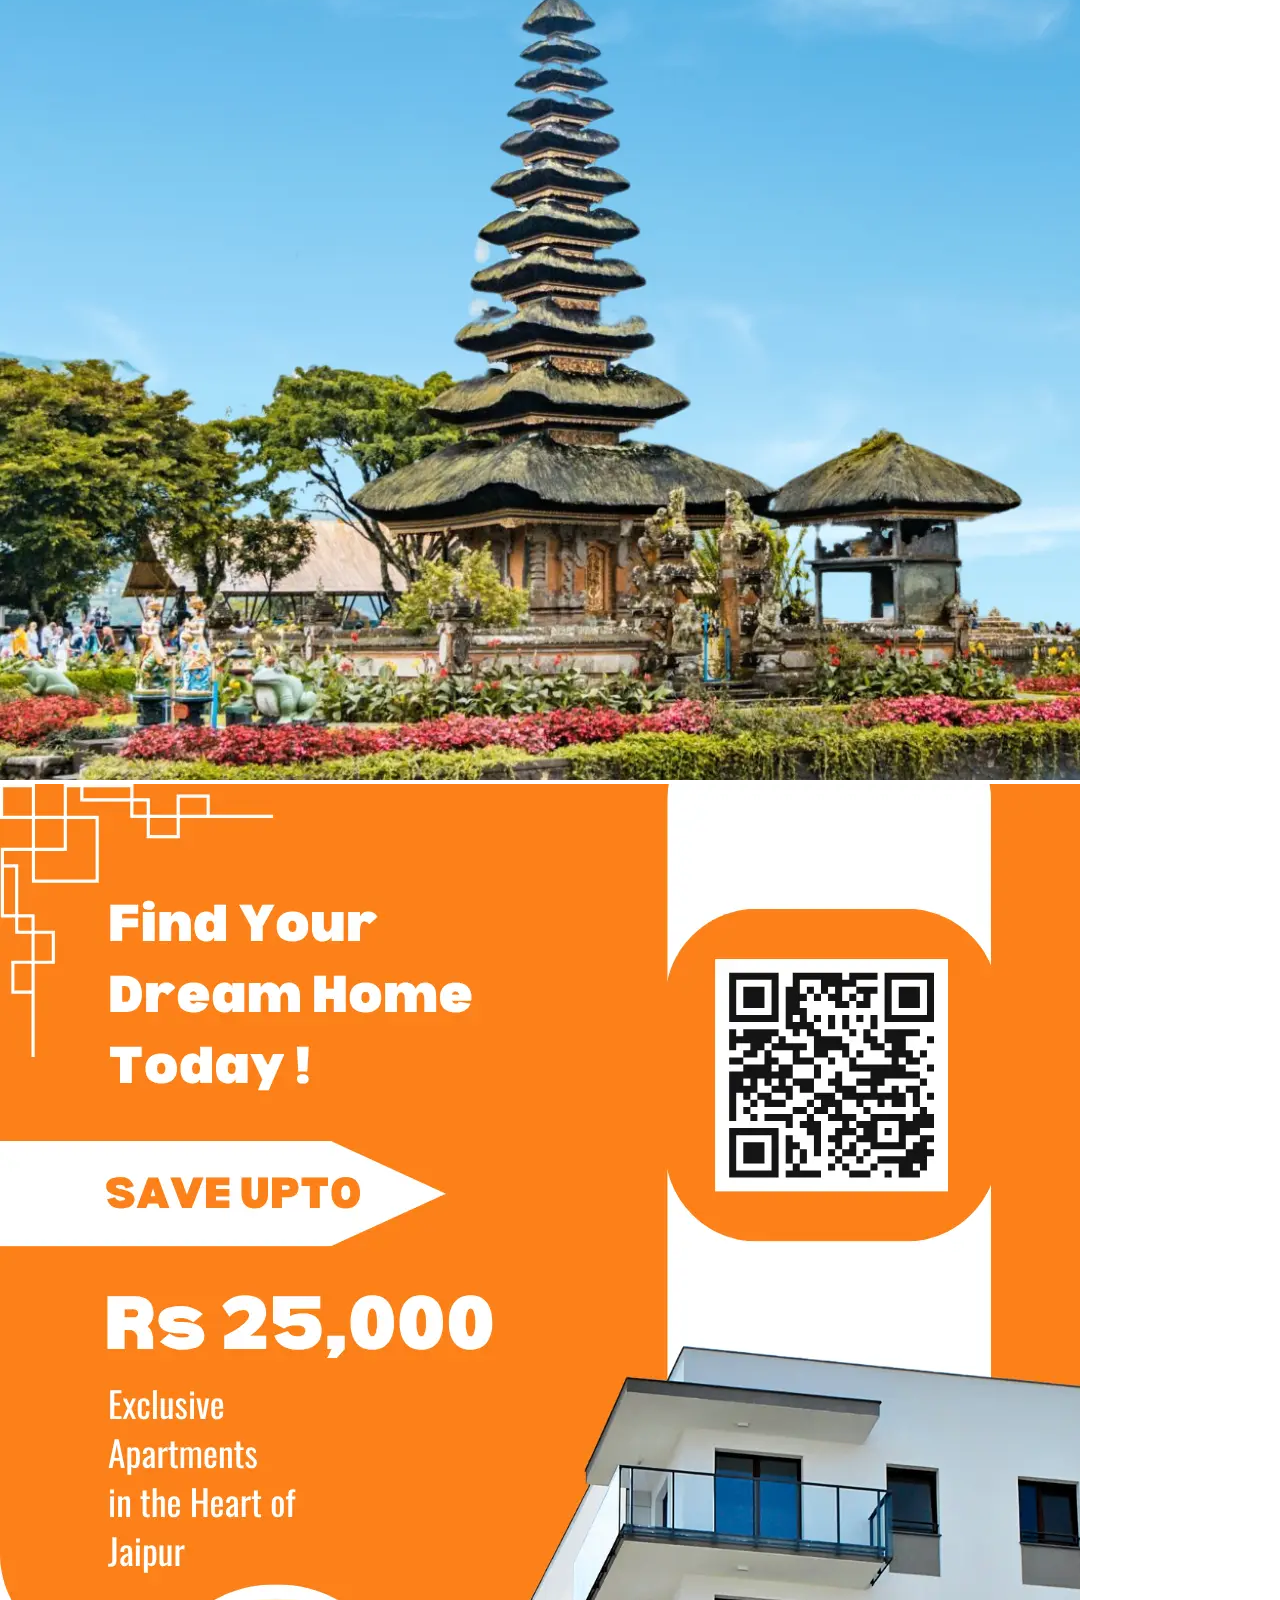
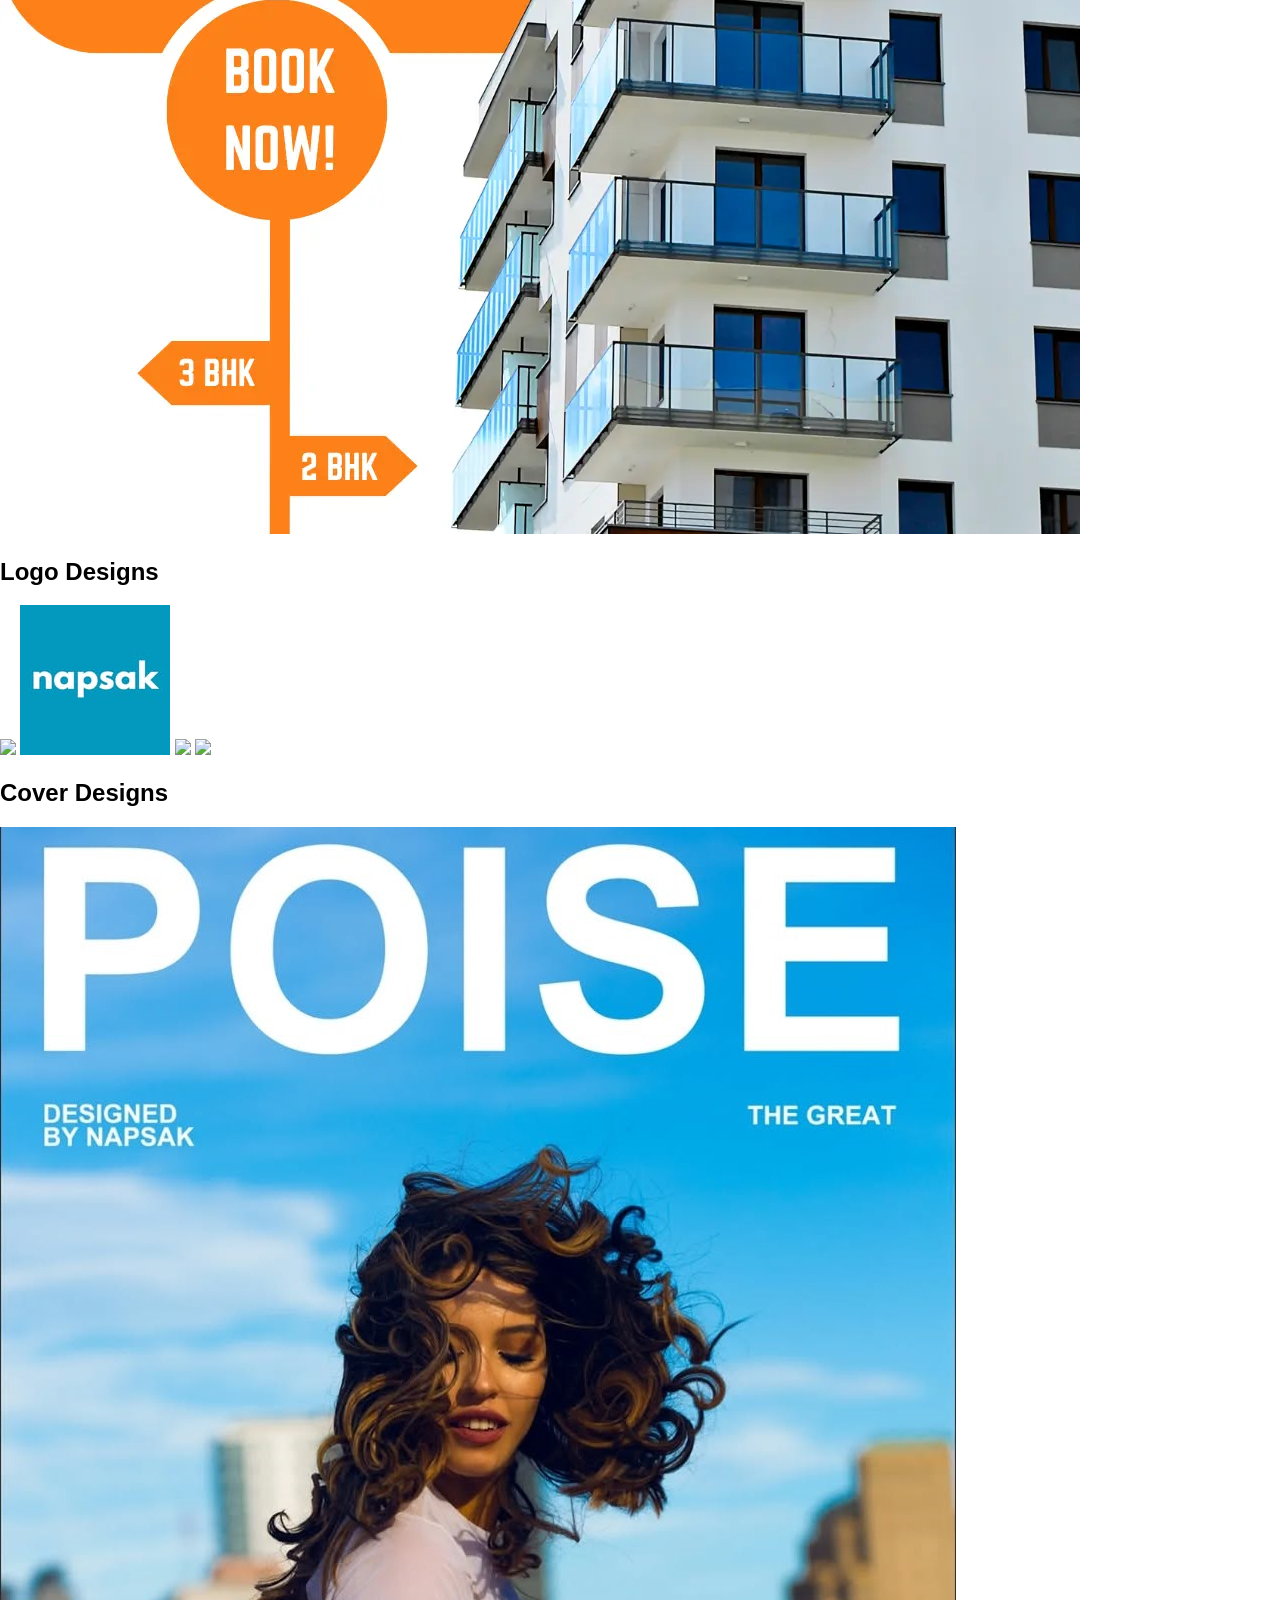
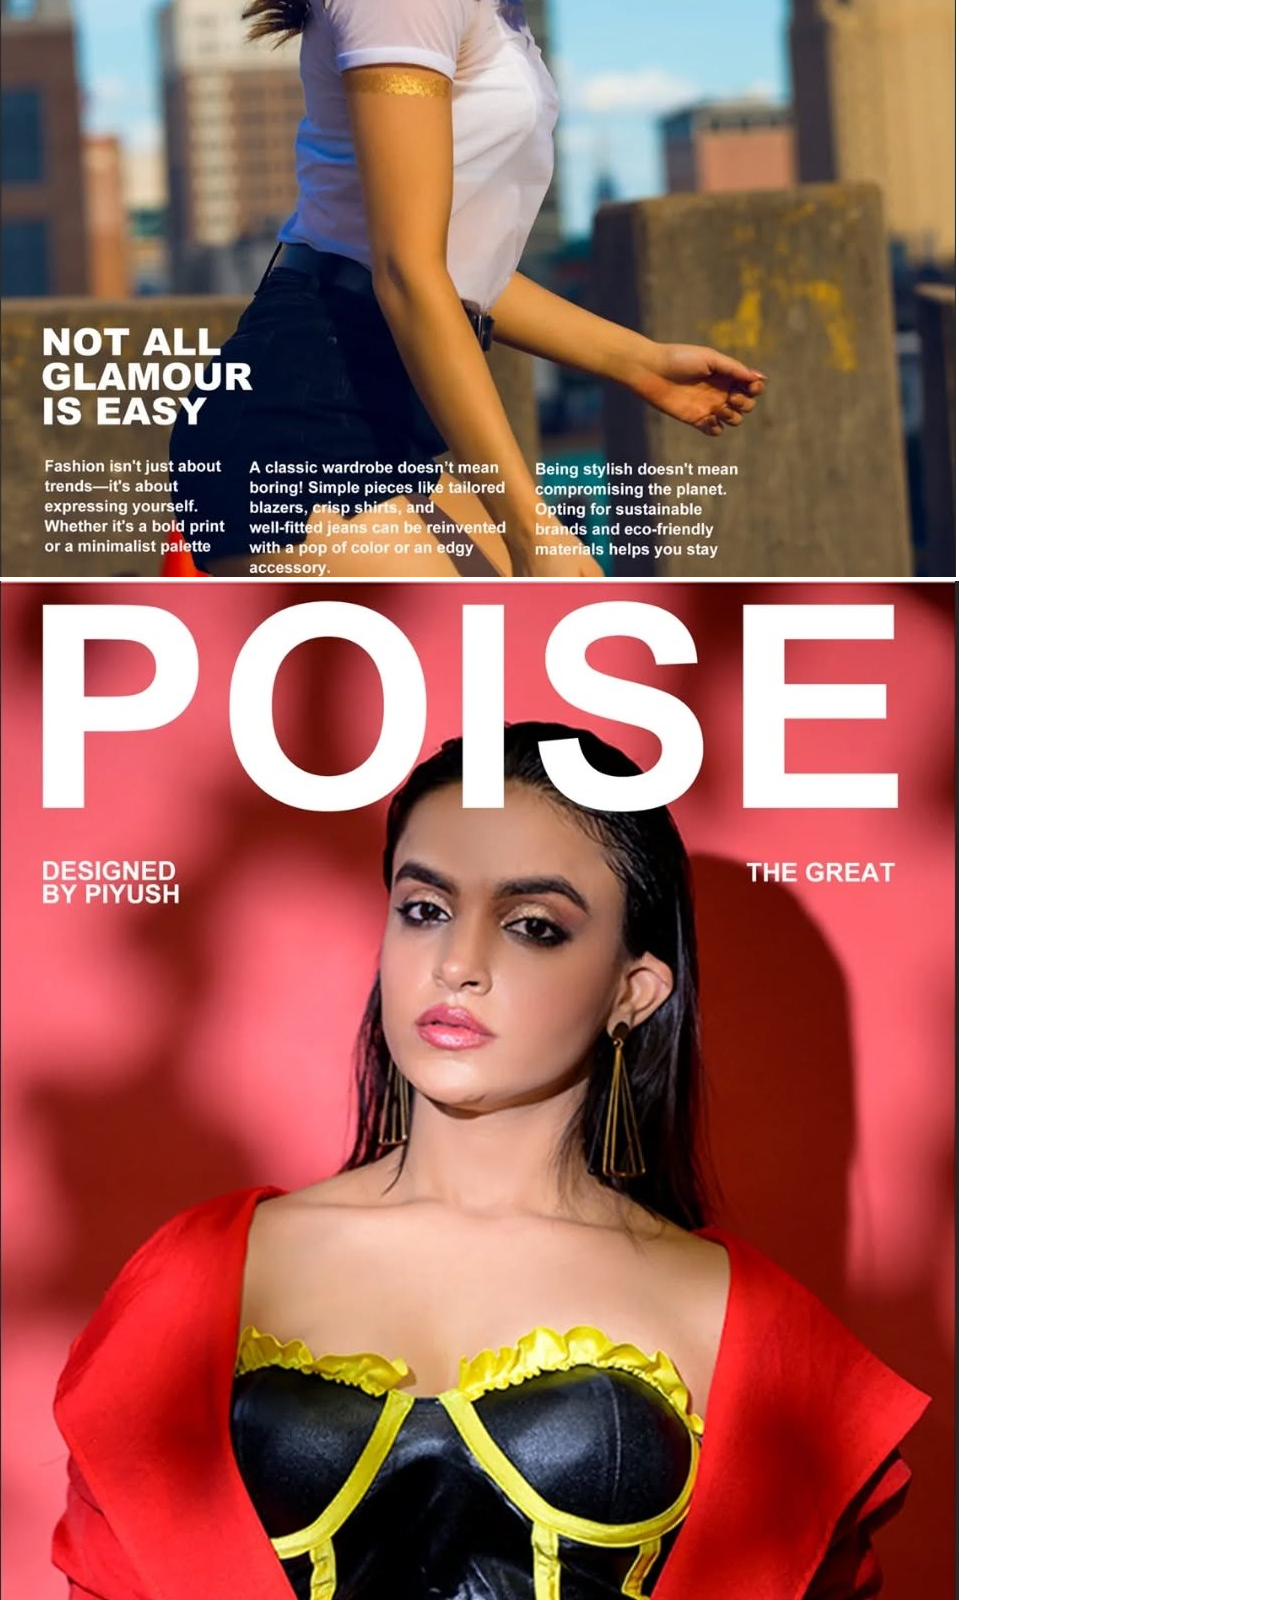
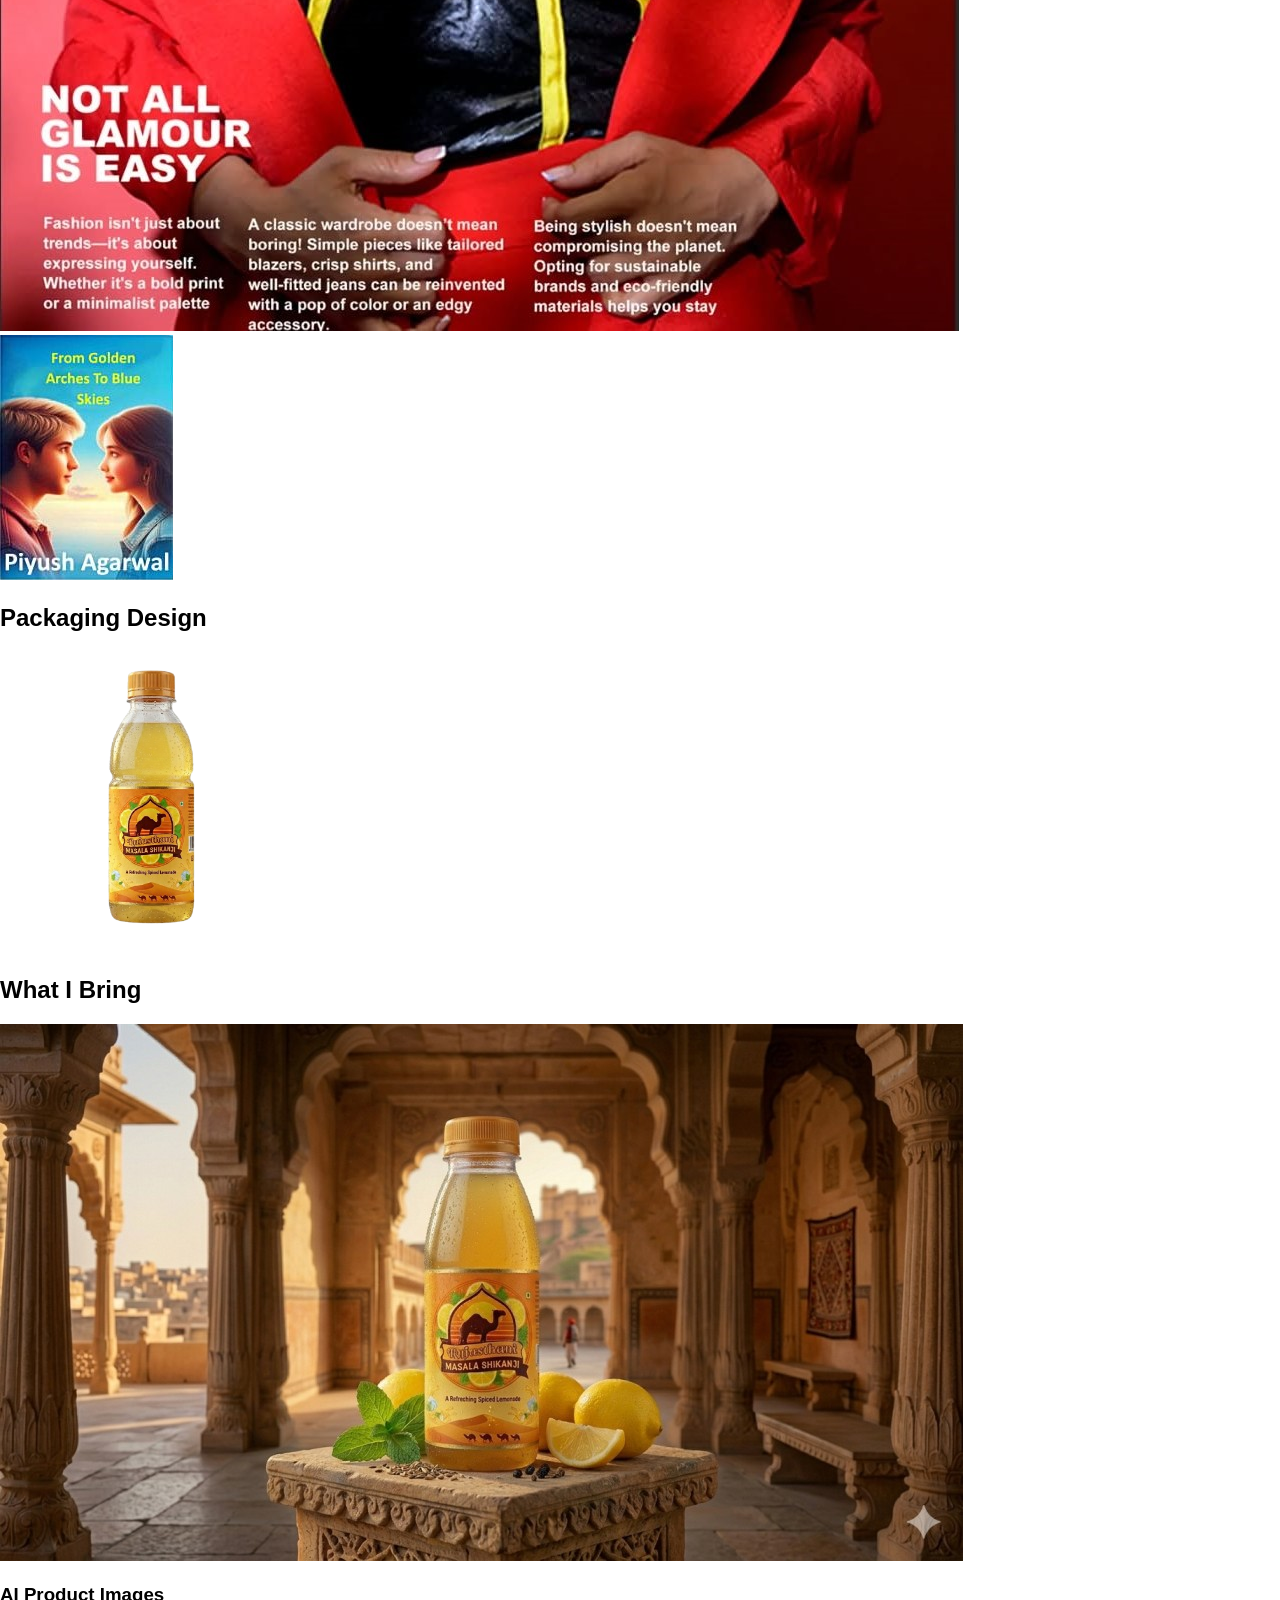
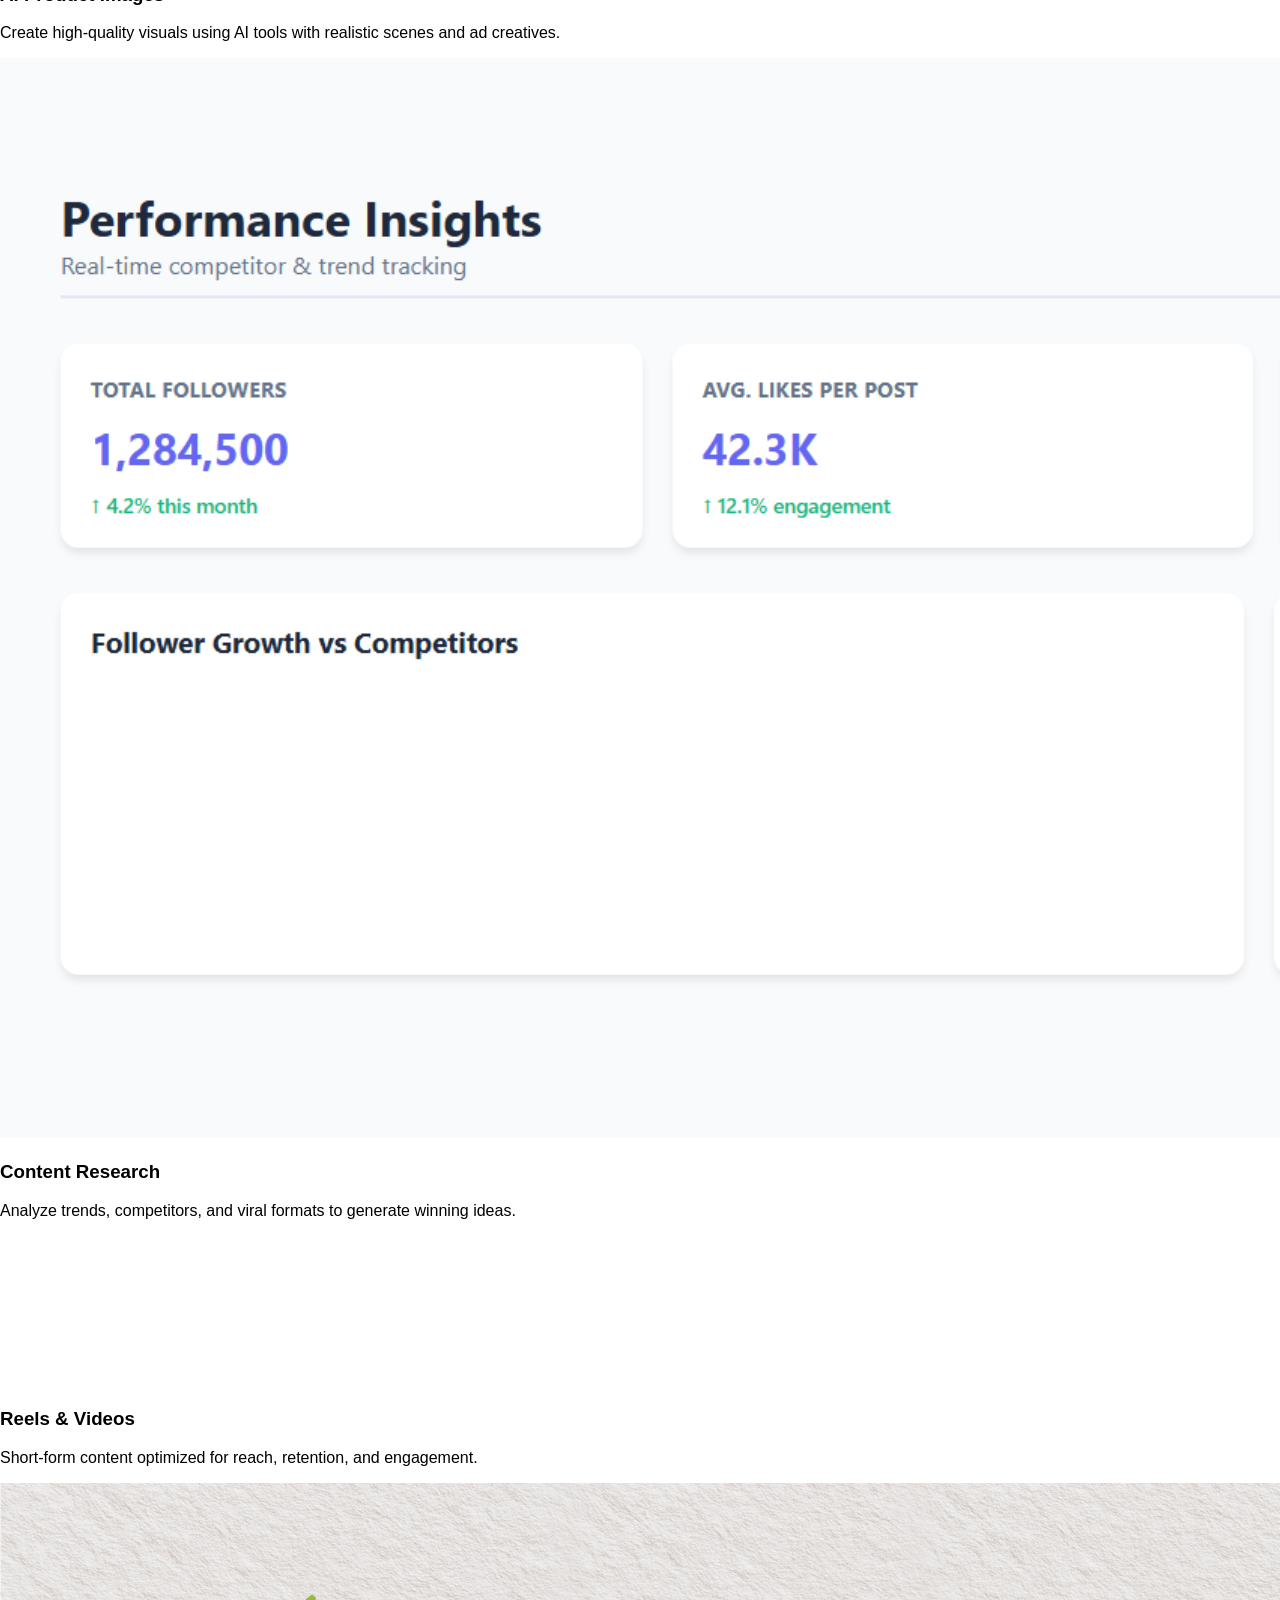
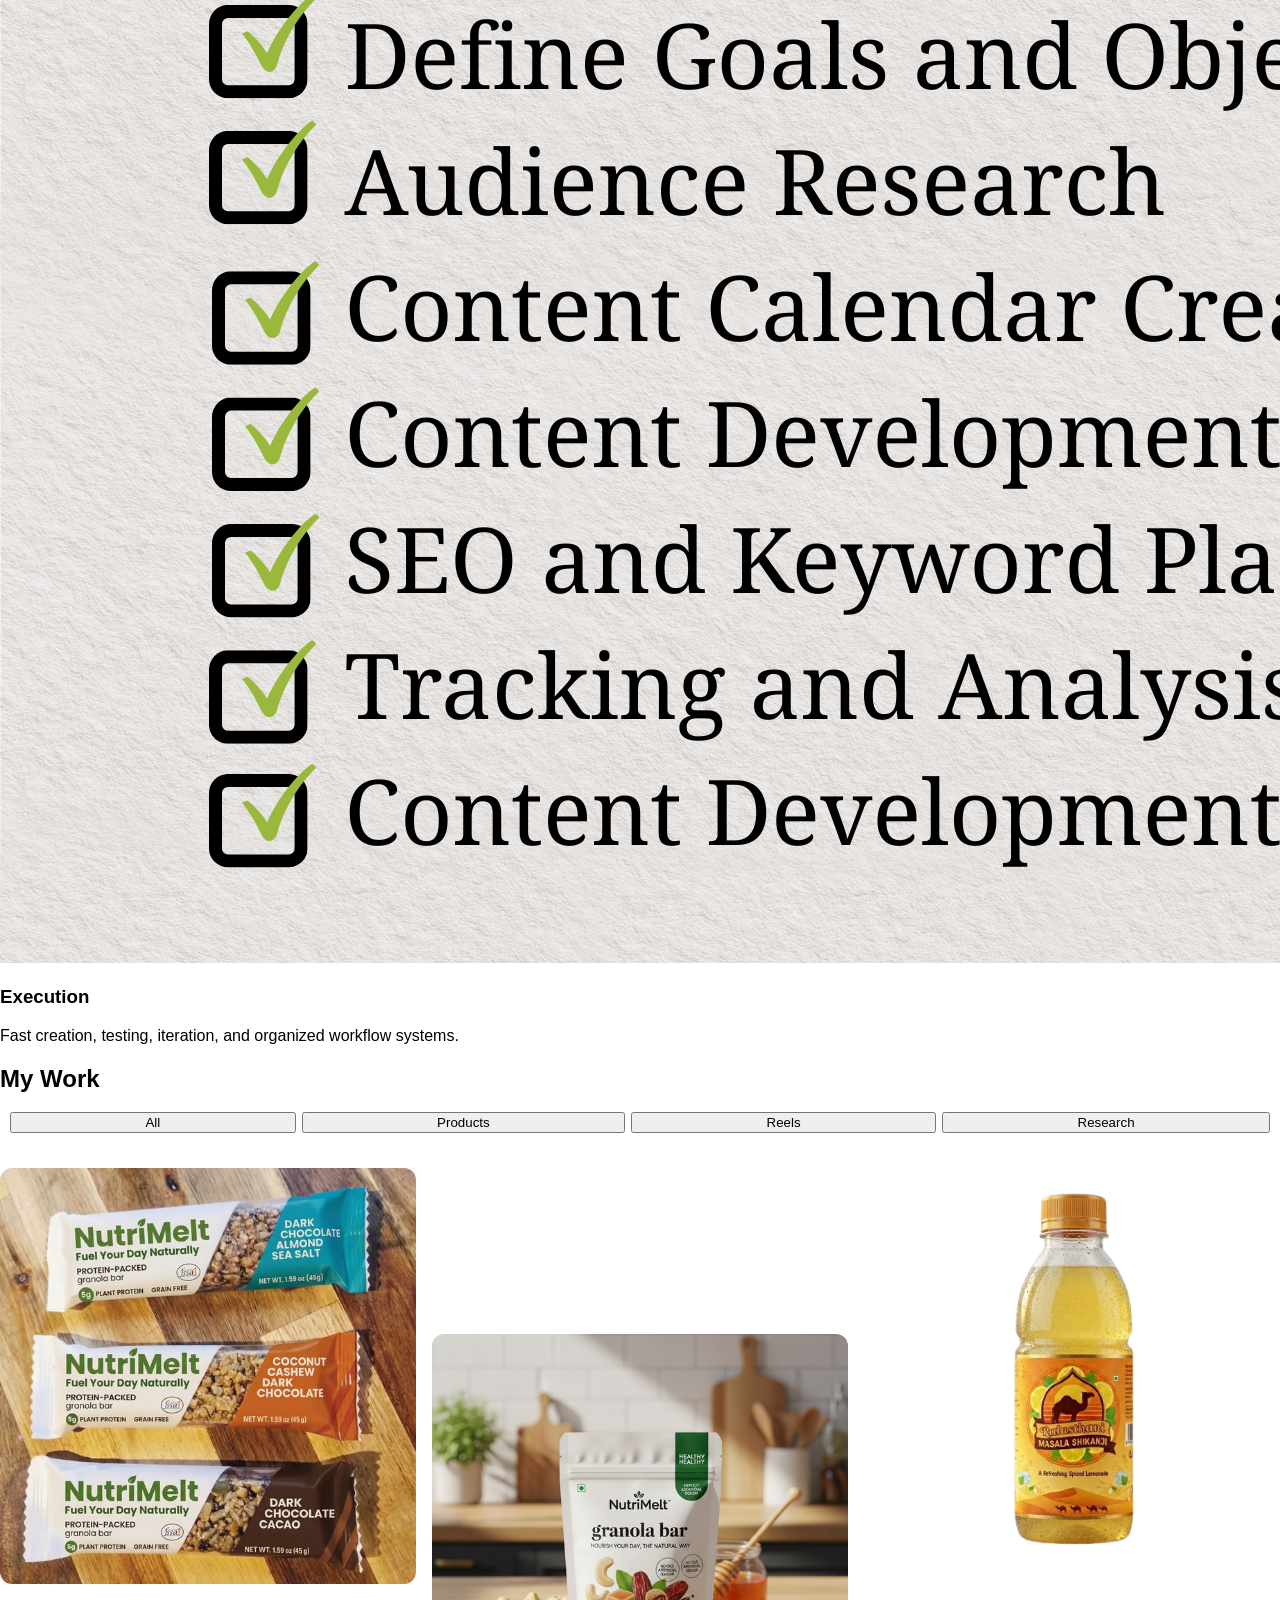
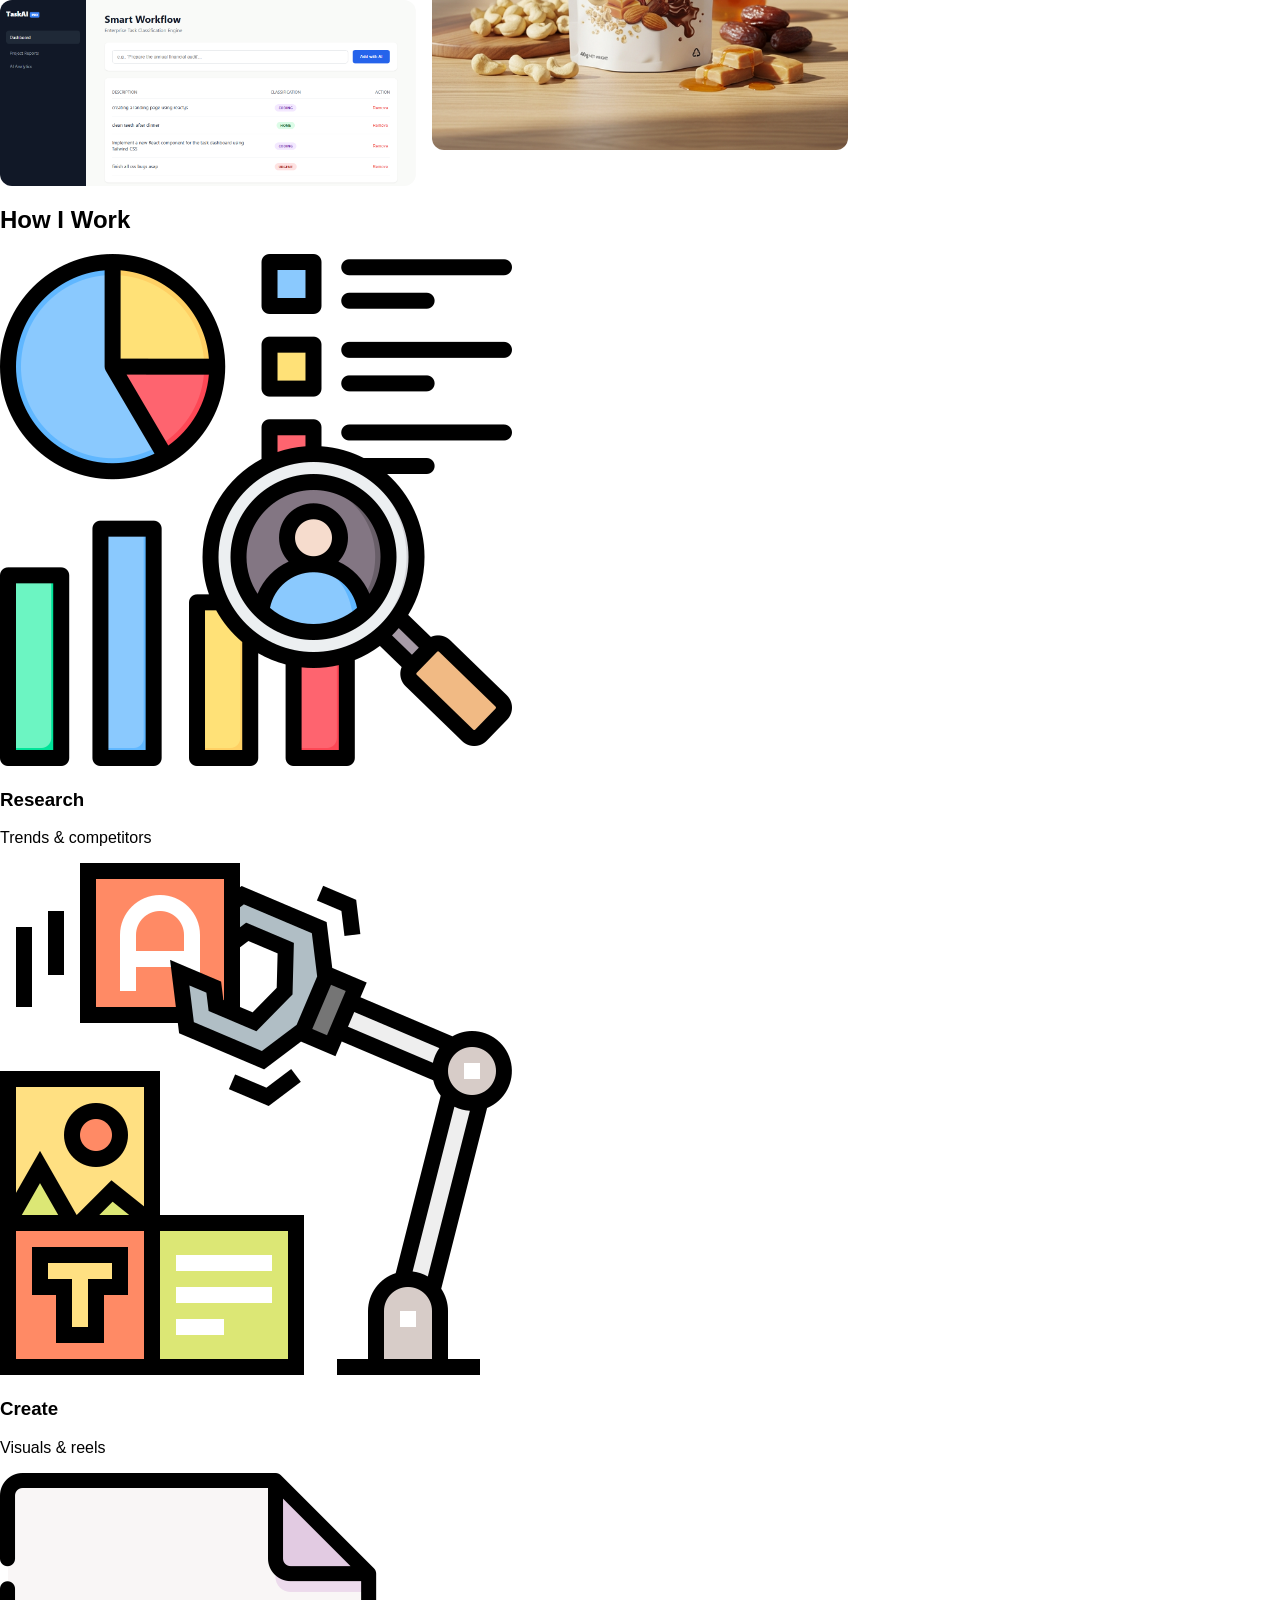
==== commit d4faadcc: "..." ====
--- a/index.html
+++ b/index.html
@@ -24,107 +24,7 @@
 </script>
 
 <style>
-<<<<<<< HEAD
-body {font-family:sans-serif;}
-
-/* GRADIENT TEXT */
-.gradient {
-background: linear-gradient(90deg,#8b5cf6,#ec4899,#f97316);
--webkit-background-clip: text;
--webkit-text-fill-color: transparent;
-}
-
-/* HERO */
-.hero {
-height:100vh;
-display:flex;
-flex-direction:column;
-justify-content:center;
-align-items:center;
-position:relative;
-overflow:hidden;
-}
-.hero-bg {
-position:absolute;
-width:100%;
-height:100%;
-background:
-radial-gradient(circle at 30% 30%, #8b5cf6, transparent 60%),
-radial-gradient(circle at 70% 70%, #ec4899, transparent 60%),
-radial-gradient(circle at 50% 50%, #f97316, transparent 60%);
-opacity:0.25;
-z-index:-1;
-}
-
-/* SCROLL REVEAL */
-.reveal {
-opacity:0;
-transform:translateY(60px);
-transition:all 1s cubic-bezier(0.22,1,0.36,1);
-}
-.reveal.active {
-opacity:1;
-transform:translateY(0);
-}
-
-/* MASONRY */
-.masonry {
-column-count:3;
-column-gap:20px;
-}
-@media(max-width:768px){.masonry{column-count:1}}
-.masonry-item {
-break-inside: avoid;
-margin-bottom:20px;
-}
-
-/* CARD */
-.card {
-transition: all 0.4s cubic-bezier(0.22,1,0.36,1);
-}
-.card:hover {
-transform:translateY(-8px) scale(1.03);
-}
-
-/* IMAGE */
-.zoom-img {
-transition: transform 0.8s ease;
-border-radius:12px;
-}
-.zoom-img:hover {
-transform:scale(1.1);
-}
-
-/* FILTER BAR */
-.filter-bar {
-display:flex;
-justify-content:center;
-gap:10px;
-margin-bottom:40px;
-}
-
-/* DOCK */
-.dock {
-position:fixed;
-bottom:20px;
-left:50%;
-transform:translateX(-50%);
-display:flex;
-gap:20px;
-padding:12px 22px;
-background:rgba(255,255,255,0.2);
-backdrop-filter:blur(20px);
-border-radius:30px;
-}
-.dock i {
-font-size:20px;
-transition:0.3s;
-cursor:pointer;
-}
-.dock i:hover {
-transform:translateY(-10px) scale(1.4);
-color:#ec4899;
-=======
+
 /* ================= GLOBAL ================= */
 *,
 *::before,
@@ -332,60 +232,14 @@
     display: block !important;      /* stack links vertically */
     margin-bottom: 12px;            /* spacing between links */
   }
->>>>>>> 6e61292 (fix all bugs)
+
 }
 </style>
 </head>
 
 <body class="bg-white text-gray-800">
 
-<<<<<<< HEAD
-<!-- HERO -->
-<section class="hero text-center">
-<div class="hero-bg"></div>
-
-<h1 class="text-5xl md:text-7xl font-black mb-6 reveal">
-AI Content That <br>
-<span class="gradient">Feels Alive</span>
-</h1>
-
-<p class="max-w-xl text-gray-600 reveal">
-AI-generated visuals, viral reels, and data-driven strategies that grow brands.
-</p>
-</section>
-
-<!-- FEATURES -->
-<section class="py-20 bg-gray-50 px-6 reveal">
-<h2 class="text-3xl font-bold text-center mb-12">What I Bring</h2>
-
-<div class="grid md:grid-cols-2 gap-10 max-w-6xl mx-auto">
-
-<div>
-<h3 class="font-bold">AI Product Images</h3>
-<p class="text-sm opacity-70">Create high-quality visuals using AI tools with realistic scenes and ad creatives.</p>
-</div>
-
-<div>
-<h3 class="font-bold">Content Research</h3>
-<p class="text-sm opacity-70">Analyze trends, competitors, and viral formats to generate winning ideas.</p>
-</div>
-
-<div>
-<h3 class="font-bold">Reels & Videos</h3>
-<p class="text-sm opacity-70">Short-form content optimized for reach, retention, and engagement.</p>
-</div>
-
-<div>
-<h3 class="font-bold">Execution</h3>
-<p class="text-sm opacity-70">Fast creation, testing, iteration, and organized workflow systems.</p>
-</div>
-
-</div>
-</section>
-
-<!-- WORK -->
-<section class="py-20 px-6 max-w-7xl mx-auto reveal">
-=======
+
 <!-- APPLE STYLE NAVBAR -->
 <!-- PRO APPLE NAVBAR -->
 <nav id="navbar" class="fixed top-0 left-0 w-full z-50 transition-all duration-500">
@@ -581,7 +435,7 @@
 
 <!-- WORK -->
 <section class="py-20 px-6 max-w-7xl mx-auto reveal" id="work">
->>>>>>> 6e61292 (fix all bugs)
+
 
 <h2 class="text-3xl font-bold text-center mb-10">My Work</h2>
 
@@ -595,25 +449,7 @@
 <div class="masonry">
 
 <div class="masonry-item product card">
-<<<<<<< HEAD
-<img src="https://picsum.photos/400/500" class="zoom-img shadow-lg">
-</div>
-
-<div class="masonry-item reels card">
-<img src="https://picsum.photos/400/600" class="zoom-img shadow-lg">
-</div>
-
-<div class="masonry-item research card">
-<img src="https://picsum.photos/400/450" class="zoom-img shadow-lg">
-</div>
-
-<div class="masonry-item product card">
-<img src="https://picsum.photos/400/550" class="zoom-img shadow-lg">
-</div>
-
-<div class="masonry-item reels card">
-<img src="https://picsum.photos/400/480" class="zoom-img shadow-lg">
-=======
+
 <img src="images/bar.png" class="zoom-img shadow-lg">
 </div>
 
@@ -638,34 +474,12 @@
 
 <div class="masonry-item product card">
 <img src="images/bottle.png" class="zoom-img shadow-lg">
->>>>>>> 6e61292 (fix all bugs)
-</div>
-
-</div>
-</section>
-
-<!-- PROCESS -->
-<<<<<<< HEAD
-<section class="py-20 bg-gray-50 text-center px-6 reveal">
-<h2 class="text-3xl font-bold mb-12">How I Work</h2>
-
-<div class="grid md:grid-cols-4 gap-8 max-w-6xl mx-auto text-sm">
-
-<div><h3 class="font-bold">Research</h3><p>Trends & competitors</p></div>
-<div><h3 class="font-bold">Create</h3><p>Visuals & reels</p></div>
-<div><h3 class="font-bold">Test</h3><p>Analyze results</p></div>
-<div><h3 class="font-bold">Optimize</h3><p>Improve performance</p></div>
-
-</div>
-</section>
-
-<!-- FOOTER -->
-<footer class="py-16 text-center reveal">
-<h2 class="text-2xl font-bold mb-4">Let’s Work Together</h2>
-<p class="text-gray-500 mb-6">Available for internships & freelance</p>
-
-<a href="mailto:hr.ops.allo@gmail.com"
-=======
+</div>
+
+</div>
+</section>
+
+
 <section class="py-20 bg-gray-50 text-center px-6 reveal" id="process">
   <h2 class="text-3xl font-bold mb-12">How I Work</h2>
 
@@ -703,12 +517,7 @@
 <h2 class="text-2xl font-bold mb-4">Let’s Work Together</h2>
 <p class="text-gray-500 mb-6">Available for internships & freelance</p>
 
-<a href="mailto:piyush16326@gmail.com"
->>>>>>> 6e61292 (fix all bugs)
-class="px-8 py-3 rounded-full text-white"
-style="background:linear-gradient(90deg,#8b5cf6,#ec4899,#f97316)">
-Contact Me
-</a>
+<a href="mailto:piyush16326@gmail.com">
 
 <p class="text-xs text-gray-400 mt-10">© 2026 AI Studio</p>
 </footer>
@@ -754,12 +563,7 @@
 }
 window.addEventListener('scroll',revealOnScroll);
 revealOnScroll();
-<<<<<<< HEAD
-</script>
-
-</body>
-</html>
-=======
+
 
 
 // BOOK SCROLL ROTATION
@@ -892,4 +696,3 @@
 
 </body>
 </html>
->>>>>>> 6e61292 (fix all bugs)
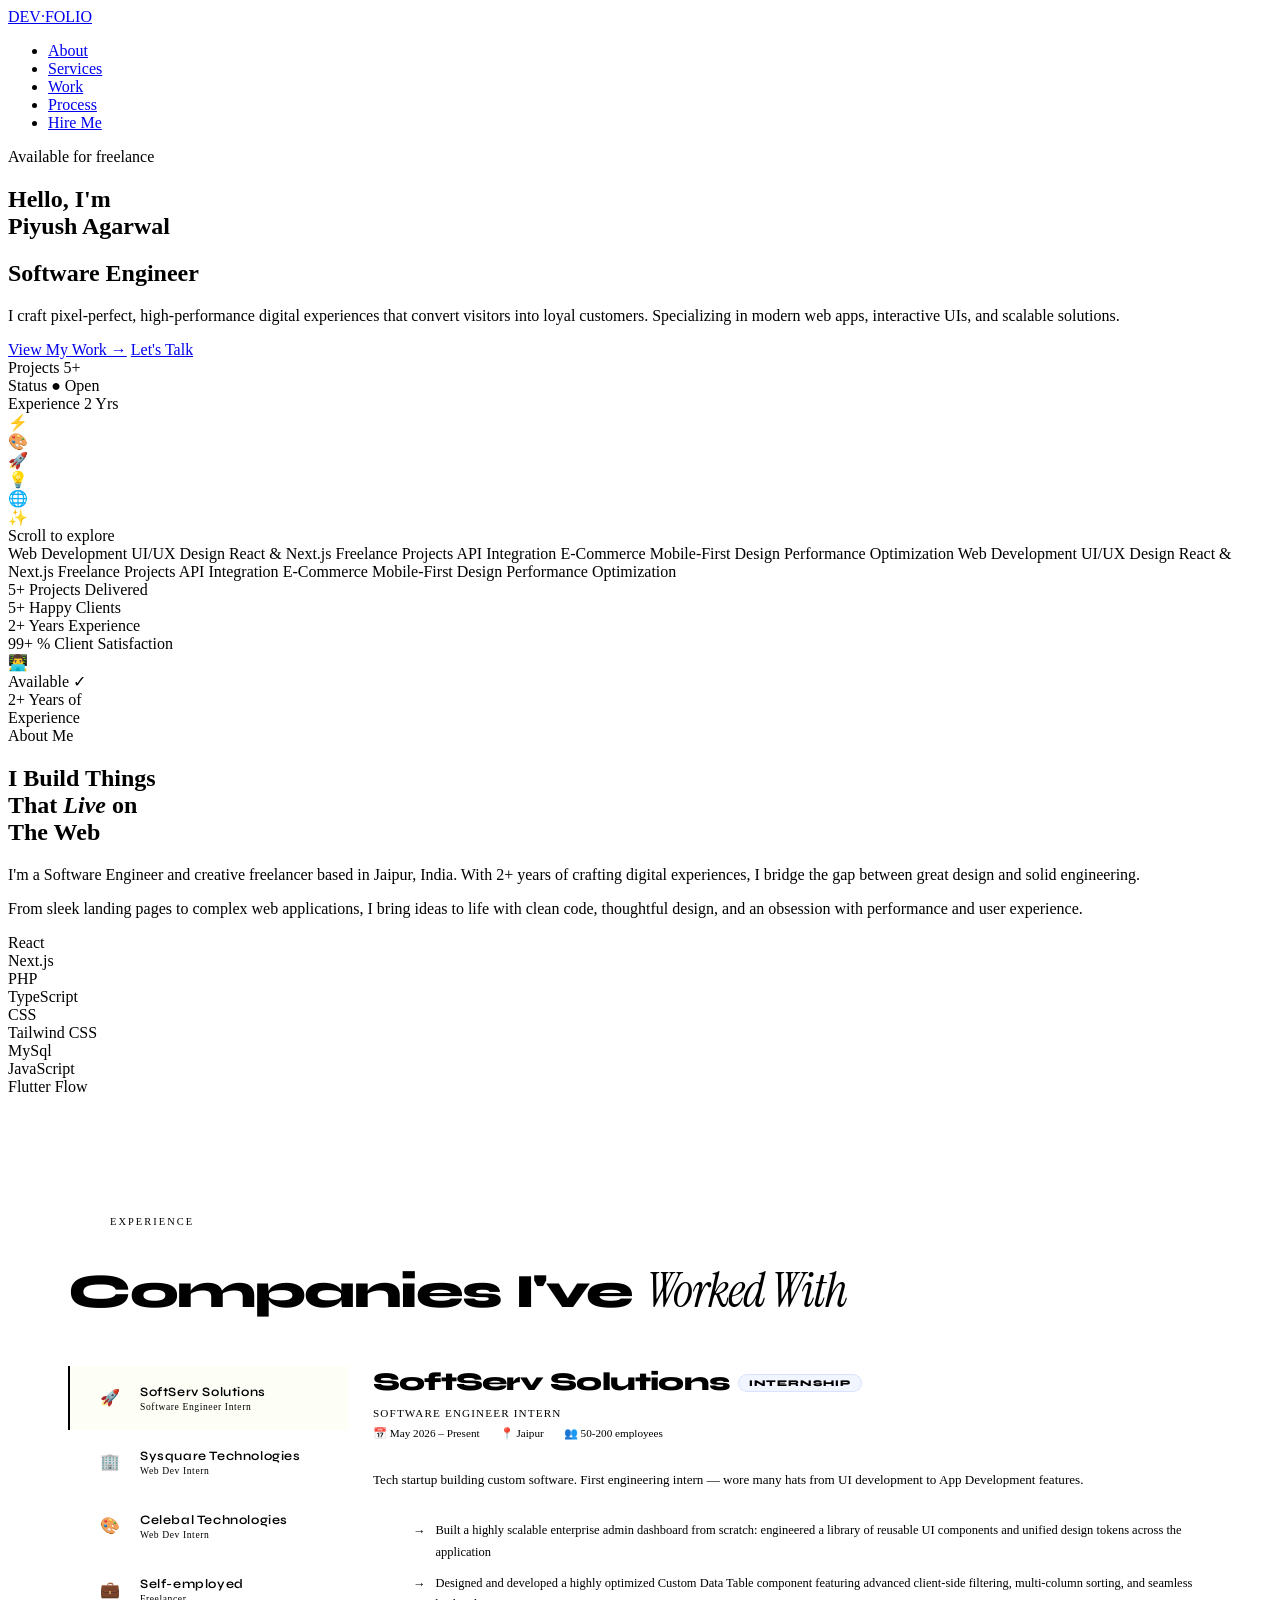
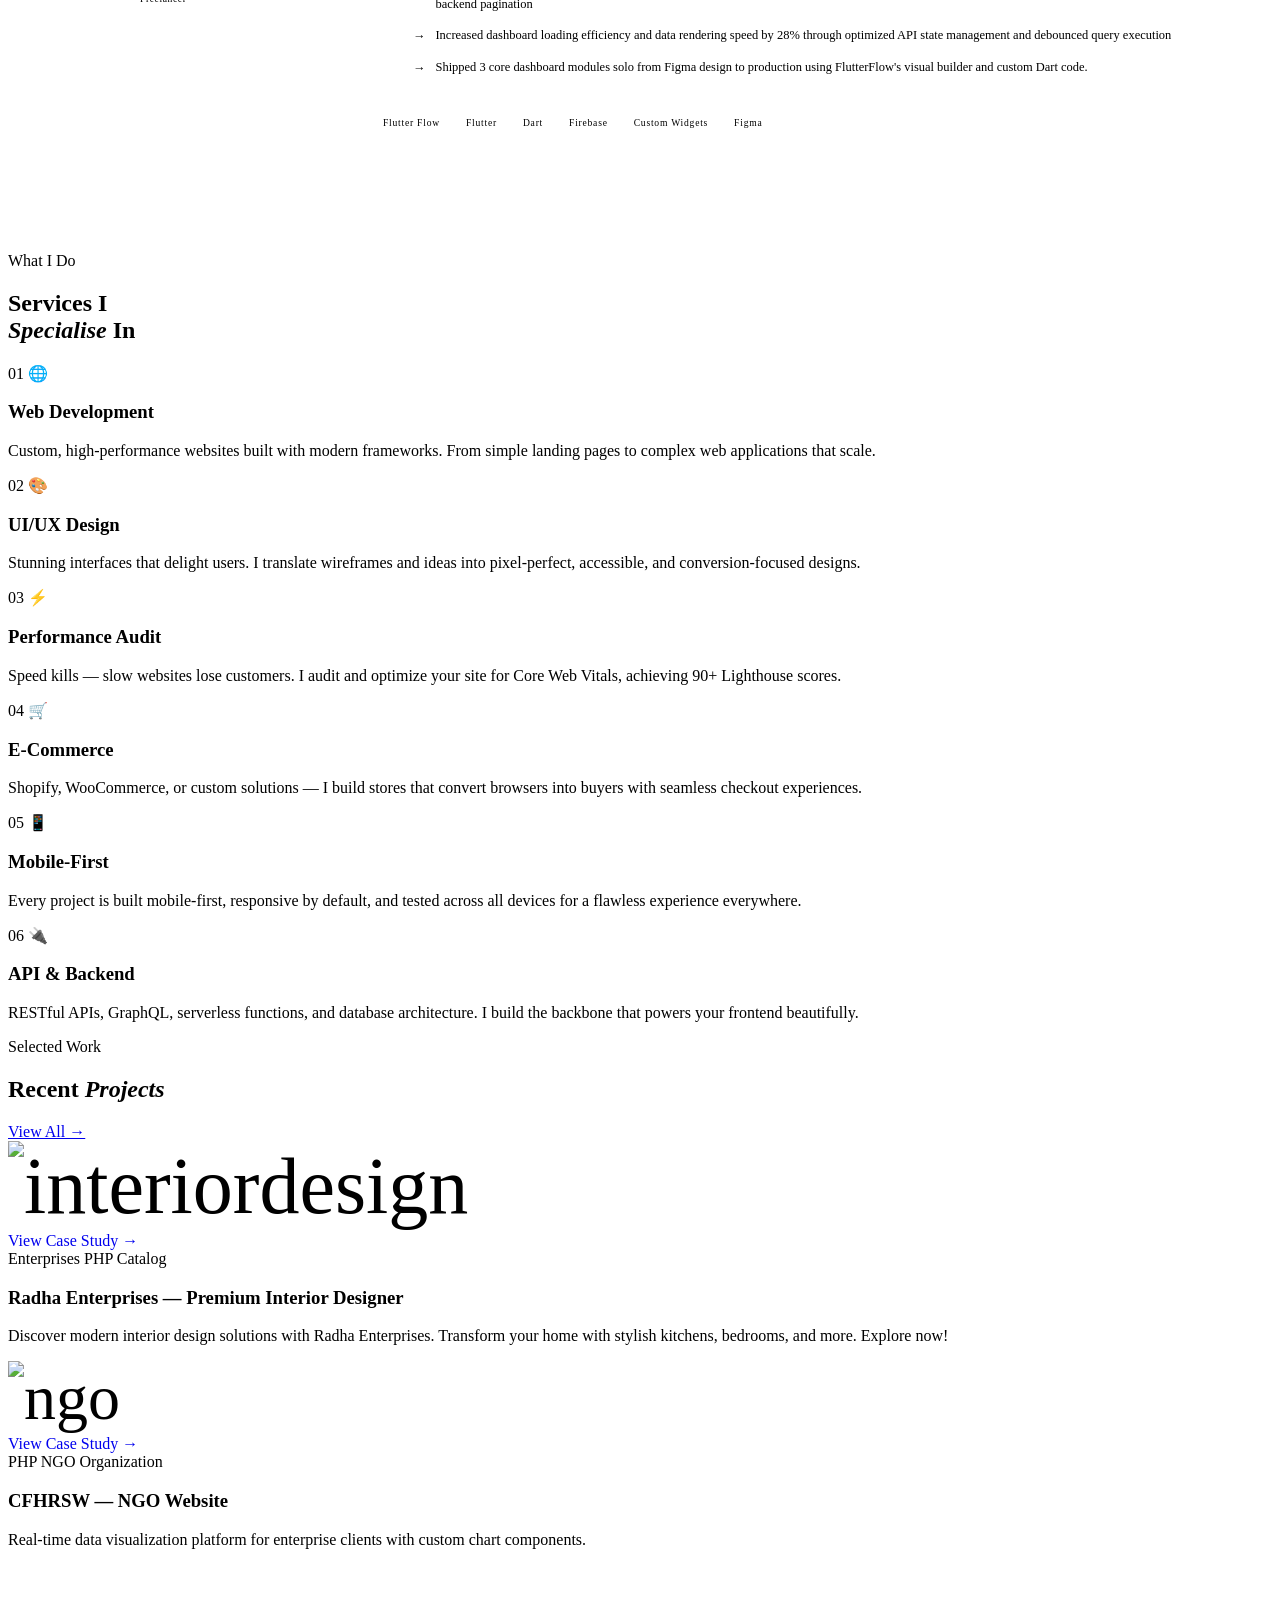
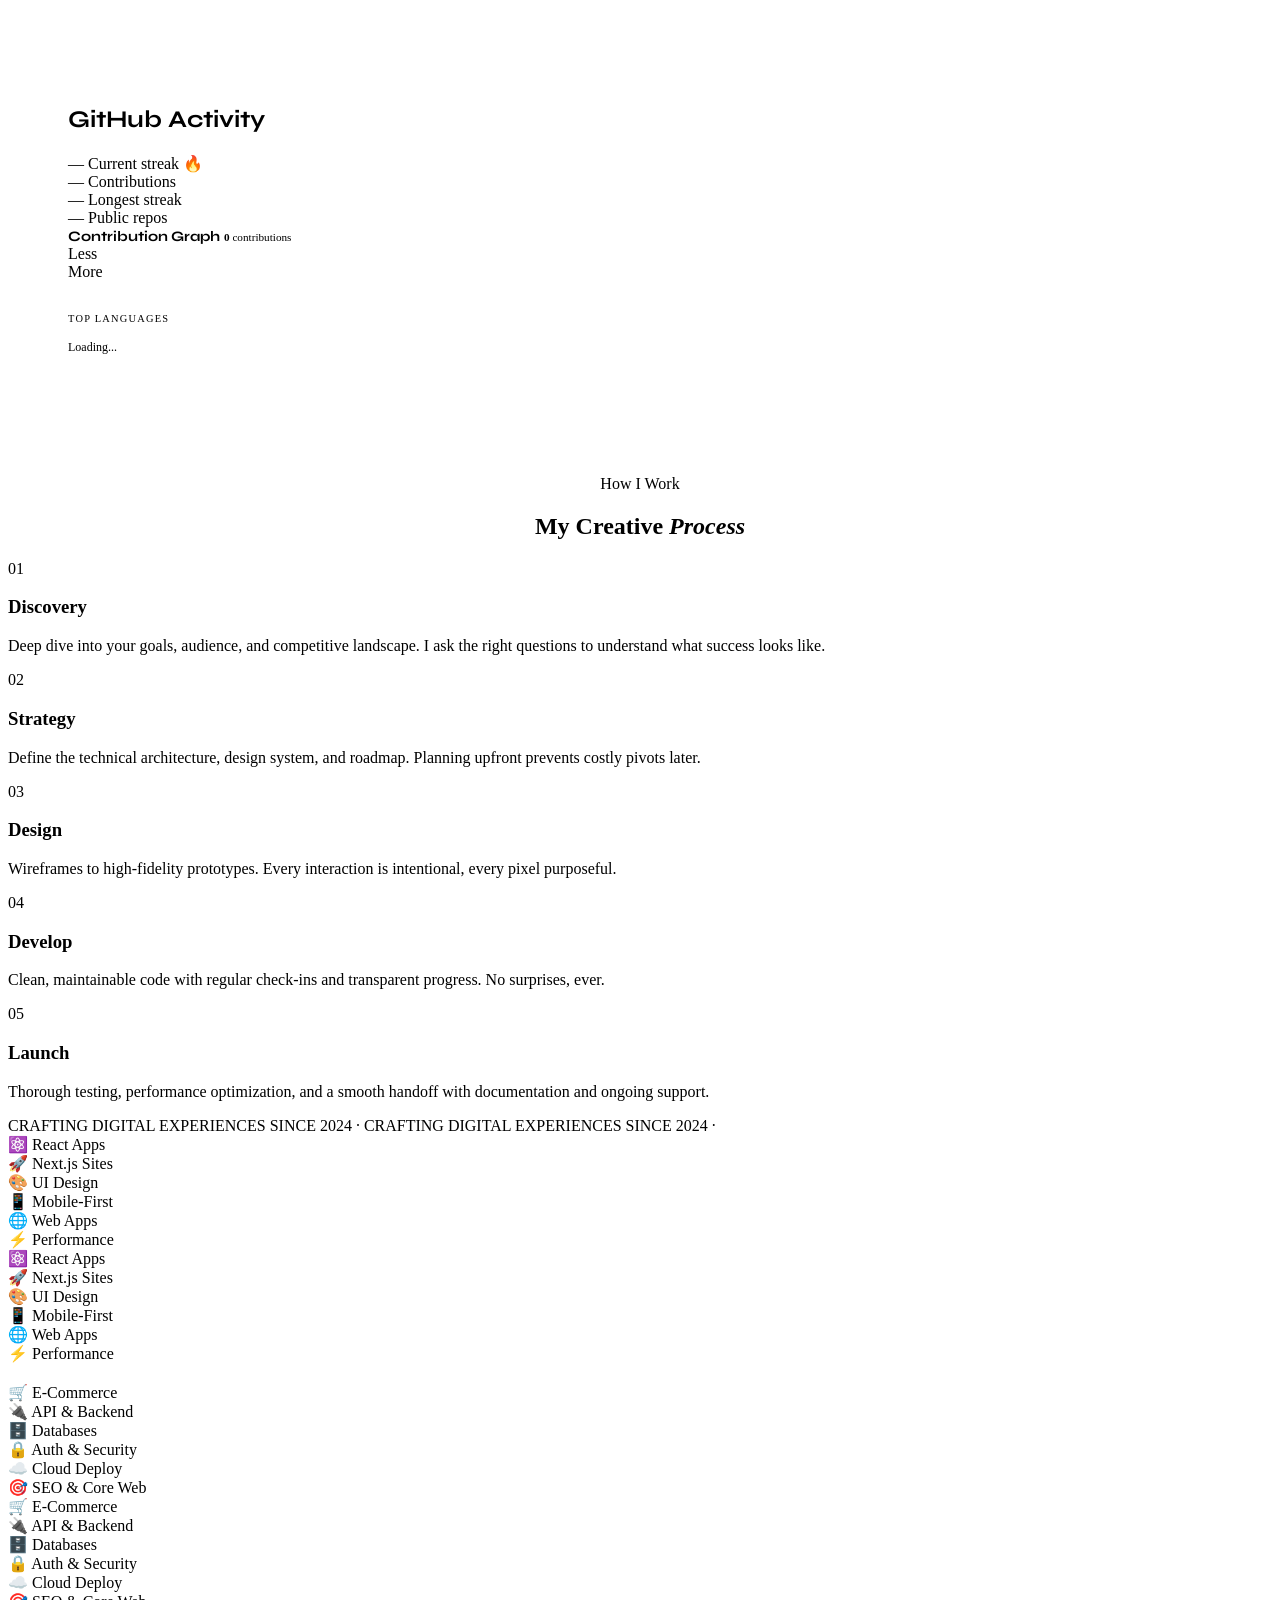
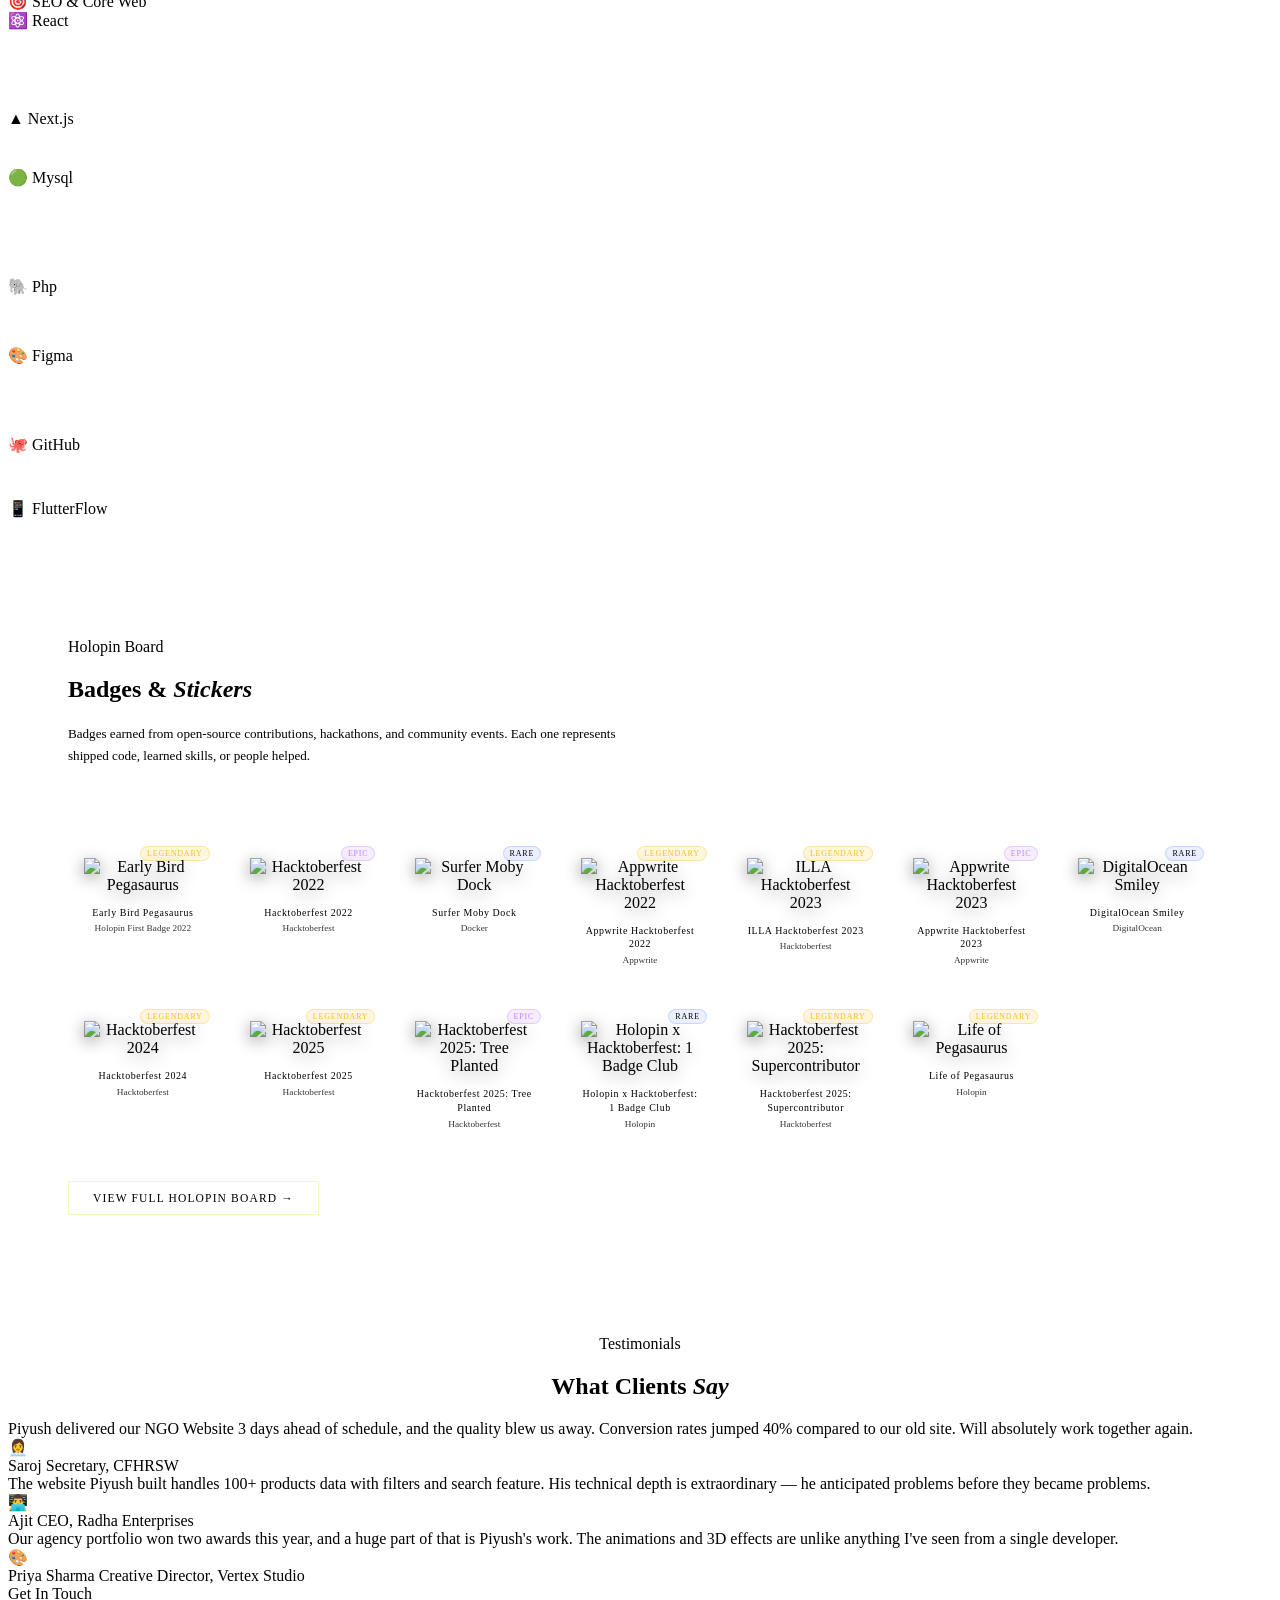
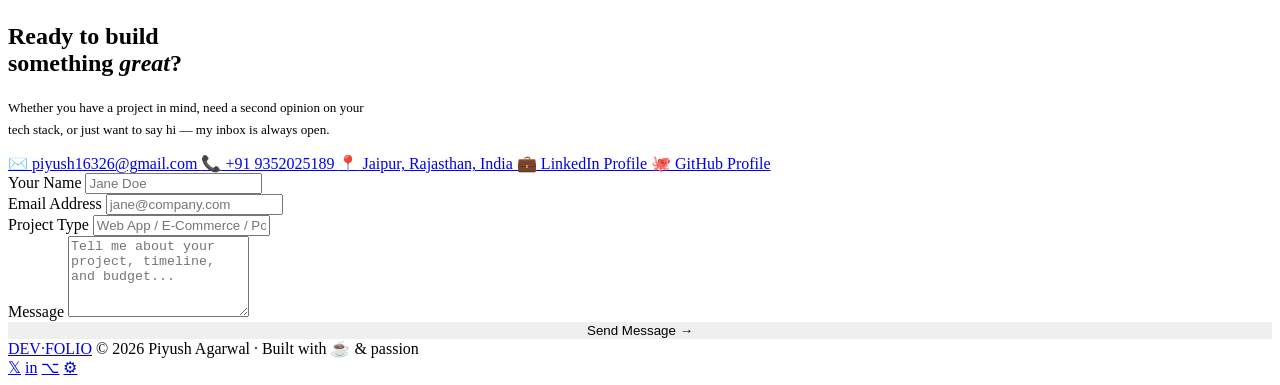
==== commit d3bb37c8: "Update index.html" ====
--- a/index.html
+++ b/index.html
@@ -3,696 +3,2243 @@
 <head>
 <meta charset="UTF-8">
 <meta name="viewport" content="width=device-width, initial-scale=1.0">
-
-<title>AI Content Specialist</title>
-
-<script src="https://cdn.tailwindcss.com"></script>
-<link rel="stylesheet" href="https://cdnjs.cloudflare.com/ajax/libs/font-awesome/6.0.0/css/all.min.css">
-
-<script>
-tailwind.config = {
-    theme: {
-        extend: {
-            colors: {
-                primary: '#8b5cf6',
-                secondary: '#ec4899',
-                accent: '#f97316'
-            }
-        }
-    }
-}
-</script>
+<title>Portfolio — Web Developer & Freelancer</title>
+<link href="https://fonts.googleapis.com/css2?family=Syne:wght@400;600;700;800&family=DM+Mono:ital,wght@0,300;0,400;1,300&family=Instrument+Serif:ital@0;1&display=swap" rel="stylesheet">
+<link rel="stylesheet" href="index.css">
 
 <style>
-
-/* ================= GLOBAL ================= */
-*,
-*::before,
-*::after {
-  box-sizing: border-box;
-}
-
-html {
-  scroll-behavior: smooth;
-  overflow-x: hidden; /* prevent horizontal scroll */
-}
-
-body {
-  font-family: sans-serif;
+  /* ============================================================
+   WORK EXPERIENCE MODULE (ISOLATED & SAFELY SCOPED)
+   ============================================================ */
+
+/* Main Section Background & Padding */
+.exp-section-wrap {
+  padding: 120px 60px;
   position: relative;
-  z-index: 1;
-  margin: 0;
-}
-
-/* ================= BACKGROUND ================= */
-body::before {
-  content: "";
-  position: fixed;
-  inset: 0;
-  background-image: url('https://www.transparenttextures.com/patterns/arabesque.png');
-  background-repeat: repeat;
-  opacity: 0.2;
-  z-index: -1;
-}
-
-/* ================= GRADIENT TEXT ================= */
-.gradient {
-  background: linear-gradient(90deg,#8b5cf6,#ec4899,#f97316);
-  -webkit-background-clip: text;
-  -webkit-text-fill-color: transparent;
-}
-
-/* ================= HERO ================= */
-.hero {
-  height: 100vh;
+  background: var(--bg);
+}
+.exp-section-wrap.alt {
+  background: var(--surface);
+}
+
+/* Section Header Typography & Decorators */
+.exp-section-tag {
+  font-size: .65rem;
+  letter-spacing: .2em;
+  text-transform: uppercase;
+  color: var(--accent);
+  margin-bottom: 20px;
+  display: flex;
+  align-items: center;
+  gap: 12px;
+}
+.exp-section-tag::before {
+  content: '';
+  width: 30px;
+  height: 1px;
+  background: var(--accent);
+}
+
+.exp-section-heading {
+  font-family: 'Syne', sans-serif;
+  font-weight: 800;
+  font-size: clamp(2rem, 4vw, 3rem);
+  letter-spacing: -.03em;
+  line-height: 1.05;
+  margin-bottom: 48px;
+}
+.exp-section-heading em {
+  font-family: 'Instrument Serif', serif;
+  font-style: italic;
+  color: var(--muted);
+  font-weight: 400;
+}
+
+/* Core Two-Column Layout Grid */
+.exp-layout {
+  display: grid;
+  grid-template-columns: 280px 1fr;
+  gap: 0;
+  align-items: start;
+}
+
+/* Left Sidebar Navigation (Vertical Stack) */
+.exp-nav {
+  display: flex;
+  flex-direction: column;
+  border-right: 1px solid var(--border);
+  padding-right: 0;
+  position: sticky;
+  top: 40px;
+  border-bottom: 0px;
+}
+
+/* Individual Navigation Tabs */
+.exp-tab {
+  display: flex;
+  align-items: center;
+  gap: 14px;
+  padding: 16px 24px;
+  cursor: pointer;
+  border-left: 2px solid transparent;
+  transition: all .3s;
+  position: relative;
+  font-size: .75rem;
+  letter-spacing: .05em;
+  color: var(--muted);
+}
+.exp-tab:hover {
+  color: var(--text);
+  border-left-color: rgba(200,240,59,.3);
+  background: rgba(255,255,255,.02);
+}
+.exp-tab.active {
+  color: var(--accent);
+  border-left-color: var(--accent);
+  background: rgba(200,240,59,.04);
+}
+
+/* Logo Box Inside Tab Link */
+.exp-tab-logo {
+  width: 32px;
+  height: 32px;
+  border-radius: 6px;
+  display: flex;
+  align-items: center;
+  justify-content: center;
+  font-size: 1rem;
+  flex-shrink: 0;
+  border: 1px solid var(--border);
+}
+.exp-tab-co {
+  display: block;
+  font-family: 'Syne', sans-serif;
+  font-weight: 600;
+  font-size: .8rem;
+}
+.exp-tab-role {
+  display: block;
+  font-size: .6rem;
+  color: var(--muted);
+  margin-top: 1px;
+}
+
+/* Content Container & Center Alignment Mechanism */
+.exp-panels {
+  padding-left: 25px;
+  justify-content: center;
+}
+.exp-panel {
+  display: none;
+  animation: panel-in .4s ease both;
+  width: 100%;
+  max-width: 100%; /* Restricts word width for optimized scannability */
+}
+.exp-panel.active {
+  display: block;
+}
+
+@keyframes panel-in {
+  from { opacity: 0; transform: translateY(12px); }
+  to { opacity: 1; transform: translateY(0); }
+}
+
+/* Experience Metadata Header */
+.exp-header {
+  margin-bottom: 28px;
+}
+.exp-company {
+  font-family: 'Syne', sans-serif;
+  font-weight: 800;
+  font-size: 1.6rem;
+  letter-spacing: -.03em;
+  margin-bottom: 6px;
+}
+.exp-role-tag {
+  display: inline-flex;
+  align-items: center;
+  gap: 8px;
+  font-size: .7rem;
+  letter-spacing: .1em;
+  text-transform: uppercase;
+  color: var(--accent);
+  margin-bottom: 8px;
+}
+.exp-meta {
+  display: flex;
+  gap: 20px;
+  font-size: .7rem;
+  color: var(--muted);
+}
+.exp-meta span {
+  display: flex;
+  align-items: center;
+  gap: 6px;
+}
+.exp-desc {
+  font-size: .82rem;
+  line-height: 1.8;
+  color: var(--muted);
+  margin-bottom: 24px;
+}
+
+/* Experience Bullet Lists */
+.exp-bullets {
+  list-style: none;
+  margin-bottom: 28px;
+}
+.exp-bullets li {
+  font-size: .78rem;
+  line-height: 1.7;
+  color: var(--muted);
+  padding: 5px 0;
+  display: flex;
+  align-items: flex-start;
+  gap: 10px;
+}
+.exp-bullets li::before {
+  content: '→';
+  color: var(--accent);
+  flex-shrink: 0;
+  margin-top: 1px;
+}
+
+/* Tech Stack Tool Pills */
+.exp-tech {
+  display: flex;
+  flex-wrap: wrap;
+  gap: 6px;
+}
+.exp-pill {
+  background: var(--card);
+  border: 1px solid var(--border);
+  font-size: .6rem;
+  letter-spacing: .08em;
+  padding: 4px 10px;
+  color: var(--muted);
+  transition: all .3s;
+  cursor: default;
+}
+.exp-pill:hover {
+  border-color: var(--accent);
+  color: var(--accent);
+}
+
+/* Contextual Employment Status Badges */
+.exp-type-badge {
+  display: inline-block;
+  font-size: .55rem;
+  letter-spacing: .12em;
+  text-transform: uppercase;
+  padding: 3px 10px;
+  border-radius: 100px;
+  margin-left: 8px;
+  vertical-align: middle;
+}
+.full-time { background: rgba(74,222,128,.1); color: var(--green); border: 1px solid rgba(74,222,128,.2); }
+.freelance { background: rgba(200,240,59,.1); color: var(--accent); border: 1px solid rgba(200,240,59,.2); }
+.intern { background: rgba(123,156,255,.1); color: var(--accent3); border: 1px solid rgba(123,156,255,.2); }
+
+
+/* ============================================================
+   RESPONSIVE DESIGN (BREAKPOINT: 900PX)
+   ============================================================ */
+@media (max-width: 900px) {
+  .exp-section-wrap {
+    padding: 80px 24px;
+  }
+  .exp-layout {
+    grid-template-columns: 1fr; /* Drop multi-column structure */
+  }
+  .exp-nav {
+    flex-direction: row; /* Turn sidebar layout into a touch sliding row wrapper */
+    border-right: none;
+    border-bottom: 1px solid var(--border);
+    overflow-x: auto;
+    padding-bottom: 0;
+    margin-bottom: 32px;
+    position: static;
+    -webkit-overflow-scrolling: touch; /* Enable smooth iOS momentum scrolling */
+  }
+  .exp-tab {
+    flex-shrink: 0;
+    border-left: none;
+    border-bottom: 2px solid transparent; /* Move active indicator accent line to bottom edge */
+    padding: 12px 20px;
+  }
+  .exp-tab.active {
+    border-left: none;
+    border-bottom-color: var(--accent);
+  }
+  .exp-panels {
+    padding-left: 0;
+  }
+  .exp-panel {
+    max-width: 100%; /* Drop page constraints on small phone layouts */
+  }
+}
+</style>
+
+<style>
+
+  /* ============================================================
+   2. GITHUB CONTRIBUTION STREAK MAP
+   ============================================================ */
+#github{}
+.github-layout{display:grid;grid-template-columns:1fr 1fr;gap:40px;margin-bottom:40px;}
+.github-card{background:var(--card);border:1px solid var(--border);padding:28px;position:relative;overflow:hidden;}
+.github-card::before{content:'';position:absolute;top:0;left:0;right:0;height:1px;background:linear-gradient(to right,var(--accent),transparent 60%);}
+.gh-stat-num{font-family:'Syne',sans-serif;font-weight:800;font-size:2.8rem;color:var(--accent);line-height:1;display:block;}
+.gh-stat-label{font-size:.65rem;letter-spacing:.1em;text-transform:uppercase;color:var(--muted);display:block;margin-top:6px;}
+.gh-streak-fire{position:absolute;right:20px;top:50%;transform:translateY(-50%);font-size:2.5rem;animation:fire-pulse 2s ease-in-out infinite;}
+@keyframes fire-pulse{0%,100%{transform:translateY(-50%) scale(1);}50%{transform:translateY(-55%) scale(1.08);}}
+
+/* Contribution grid */
+.contrib-section{background:var(--card);border:1px solid var(--border);padding:28px;overflow:hidden;}
+.contrib-header{display:flex;justify-content:space-between;align-items:center;margin-bottom:20px;}
+.contrib-title{font-family:'Syne',sans-serif;font-weight:700;font-size:.9rem;}
+.contrib-count{font-size:.7rem;color:var(--muted);}
+.contrib-count strong{color:var(--accent);}
+
+.contrib-grid-wrap{overflow-x:auto;padding-bottom:8px;}
+.contrib-grid{display:flex;gap:3px;align-items:flex-start;}
+.contrib-week{display:flex;flex-direction:column;gap:3px;}
+.contrib-day{
+  width:11px;height:11px;border-radius:2px;
+  background:var(--surface);border:1px solid rgba(255,255,255,.04);
+  cursor:pointer;transition:transform .15s;position:relative;
+}
+.contrib-day:hover{transform:scale(1.4);z-index:10;}
+.contrib-day[data-level="1"]{background:#1a3a0a;border-color:#2a5a10;}
+.contrib-day[data-level="2"]{background:#2d6614;border-color:#3d8a1c;}
+.contrib-day[data-level="3"]{background:#4a9e20;border-color:#5ab82a;}
+.contrib-day[data-level="4"]{background:#78d035;border-color:#9ae048;}
+.contrib-day[data-level="5"]{background:#c8f03b;border-color:#d8f860;box-shadow:0 0 6px rgba(200,240,59,.4);}
+
+.contrib-months{display:flex;gap:3px;margin-bottom:6px;padding-left:0;}
+.contrib-month-label{font-size:.55rem;color:var(--muted);letter-spacing:.05em;text-align:center;}
+
+.contrib-legend{display:flex;align-items:center;gap:6px;margin-top:12px;justify-content:flex-end;}
+.contrib-legend span{font-size:.6rem;color:var(--muted);}
+.legend-boxes{display:flex;gap:3px;}
+.legend-box{width:11px;height:11px;border-radius:2px;}
+
+/* Tooltip */
+.contrib-tooltip{
+  position:fixed;background:var(--card2);border:1px solid var(--border2);
+  padding:6px 10px;font-size:.62rem;color:var(--text);pointer-events:none;
+  z-index:1000;white-space:nowrap;opacity:0;transition:opacity .15s;
+  box-shadow:0 4px 20px rgba(0,0,0,.6);
+}
+.contrib-tooltip.show{opacity:1;}
+
+/* Language bars */
+.lang-section{margin-top:24px;}
+.lang-title{font-size:.65rem;letter-spacing:.12em;text-transform:uppercase;color:var(--muted);margin-bottom:16px;}
+.lang-bar-row{margin-bottom:12px;}
+.lang-bar-header{display:flex;justify-content:space-between;margin-bottom:5px;font-size:.7rem;}
+.lang-name{color:var(--text);}
+.lang-pct{color:var(--muted);}
+.lang-bar-track{height:4px;background:var(--surface);border-radius:2px;overflow:hidden;}
+.lang-bar-fill{height:100%;border-radius:2px;width:0;transition:width 1.2s cubic-bezier(.4,0,.2,1);}
+
+/* ============================================================
+   3. HOLOPIN BADGES
+   ============================================================ */
+#badges{}
+.badges-intro{font-size:.82rem;line-height:1.7;color:var(--muted);max-width:580px;margin-bottom:48px;}
+.badges-grid{display:grid;grid-template-columns:repeat(auto-fill,minmax(130px,1fr));gap:16px;}
+.badge-card{
+  background:var(--card);border:1px solid var(--border);
+  padding:20px 16px;text-align:center;
+  position:relative;overflow:hidden;cursor:pointer;
+  transition:transform .3s,border-color .3s,box-shadow .3s;
+  group:true;
+}
+.badge-card:hover{transform:translateY(-6px) scale(1.02);border-color:rgba(255,255,255,.15);box-shadow:0 16px 40px rgba(0,0,0,.5);}
+.badge-card::after{content:'';position:absolute;inset:0;background:linear-gradient(135deg,rgba(255,255,255,.04),transparent);opacity:0;transition:opacity .3s;}
+.badge-card:hover::after{opacity:1;}
+
+.badge-shine{
+  position:absolute;top:-50%;left:-60%;width:40%;height:200%;
+  background:linear-gradient(to right,transparent,rgba(255,255,255,.06),transparent);
+  transform:rotate(20deg);transition:left .5s;pointer-events:none;
+}
+.badge-card:hover .badge-shine{left:120%;}
+
+.badge-icon{font-size:2.5rem;display:block;margin-bottom:10px;filter:drop-shadow(0 4px 8px rgba(0,0,0,.4));}
+.badge-name{font-size:.62rem;letter-spacing:.06em;color:var(--muted);display:block;line-height:1.4;}
+.badge-event{font-size:.58rem;color:var(--accent);display:block;margin-top:3px;opacity:.8;}
+.badge-rarity{
+  position:absolute;top:8px;right:8px;
+  font-size:.5rem;letter-spacing:.1em;text-transform:uppercase;
+  padding:2px 6px;border-radius:100px;
+}
+.rarity-common{background:rgba(122,120,112,.2);color:var(--muted);border:1px solid rgba(122,120,112,.3);}
+.rarity-rare{background:rgba(123,156,255,.15);color:var(--accent3);border:1px solid rgba(123,156,255,.3);}
+.rarity-epic{background:rgba(192,132,252,.15);color:var(--accent4);border:1px solid rgba(192,132,252,.3);}
+.rarity-legendary{background:rgba(251,191,36,.15);color:var(--yellow);border:1px solid rgba(251,191,36,.3);}
+
+.badges-board-link{
+  display:inline-flex;align-items:center;gap:10px;margin-top:32px;
+  font-size:.72rem;letter-spacing:.1em;text-transform:uppercase;
+  color:var(--accent);border:1px solid rgba(200,240,59,.3);
+  padding:10px 24px;text-decoration:none;transition:all .3s;
+}
+.badges-board-link:hover{background:var(--accent);color:var(--bg);}
+</style>
+
+<style>
+  /* ============================================================
+   2. GITHUB CONTRIBUTION STREAK MAP (Integrated)
+   ============================================================ */
+#github {
+  padding: 120px 60px; /* Aligns with desktop spacing implicit in your media query */
+  position: relative;
+}
+
+.github-layout {
+  display: grid;
+  grid-template-columns: repeat(4, 1fr); /* 4 columns on desktop instead of 2 for a cleaner horizontal row */
+  gap: 24px;
+  margin-bottom: 40px;
+}
+
+.github-card {
+  background: var(--card);
+  border: 1px solid var(--border);
+  padding: 24px;
+  position: relative;
+  overflow: hidden;
   display: flex;
   flex-direction: column;
   justify-content: center;
+}
+
+.github-card::before {
+  content: '';
+  position: absolute;
+  top: 0;
+  left: 0;
+  right: 0;
+  height: 1px;
+  background: linear-gradient(to right, var(--accent), transparent 60%);
+}
+
+.gh-stat-num {
+  font-family: 'Syne', sans-serif;
+  font-weight: 800;
+  font-size: clamp(2rem, 3vw, 2.8rem); /* Prevent overlapping on medium tablet screens */
+  color: var(--accent);
+  line-height: 1;
+  display: block;
+}
+
+.gh-stat-label {
+  font-size: .65rem;
+  letter-spacing: .1em;
+  text-transform: uppercase;
+  color: var(--muted);
+  display: block;
+  margin-top: 8px;
+}
+
+.gh-streak-fire {
+  position: absolute;
+  right: 16px;
+  top: 50%;
+  transform: translateY(-50%);
+  font-size: 2rem;
+  animation: fire-pulse 2s ease-in-out infinite;
+}
+
+@keyframes fire-pulse {
+  0%, 100% { transform: translateY(-50%) scale(1); }
+  50% { transform: translateY(-53%) scale(1.08); }
+}
+
+/* --- Contribution grid --- */
+.contrib-section {
+  background: var(--card);
+  border: 1px solid var(--border);
+  padding: 28px;
+  overflow: hidden;
+}
+
+.contrib-header {
+  display: flex;
+  justify-content: space-between;
   align-items: center;
+  margin-bottom: 20px;
+  flex-wrap: wrap;
+  gap: 12px;
+}
+
+.contrib-title {
+  font-family: 'Syne', sans-serif;
+  font-weight: 700;
+  font-size: .9rem;
+}
+
+.contrib-count {
+  font-size: .7rem;
+  color: var(--muted);
+}
+
+.contrib-count strong {
+  color: var(--accent);
+}
+
+.contrib-grid-wrap {
+  overflow-x: auto;
+  padding-bottom: 12px;
+  margin-bottom: 8px;
+}
+
+.contrib-grid {
+  display: flex;
+  gap: 3px;
+  align-items: flex-start;
+  min-width: max-content; /* Prevents grid deformation when scrolling horizontally */
+}
+
+.contrib-week {
+  display: flex;
+  flex-direction: column;
+  gap: 3px;
+}
+
+.contrib-day {
+  width: 11px;
+  height: 11px;
+  border-radius: 2px;
+  background: var(--surface);
+  border: 1px solid rgba(255, 255, 255, .04);
+  cursor: pointer;
+  transition: transform .15s;
   position: relative;
+}
+
+.contrib-day:hover {
+  transform: scale(1.4);
+  z-index: 10;
+}
+
+/* Color levels matching your design system */
+.contrib-day[data-level="1"] { background: #1a3a0a; border-color: #2a5a10; }
+.contrib-day[data-level="2"] { background: #2d6614; border-color: #3d8a1c; }
+.contrib-day[data-level="3"] { background: #4a9e20; border-color: #5ab82a; }
+.contrib-day[data-level="4"] { background: #78d035; border-color: #9ae048; }
+.contrib-day[data-level="5"] { background: #c8f03b; border-color: #d8f860; box-shadow: 0 0 6px rgba(200, 240, 59, .4); }
+
+.contrib-months {
+  display: flex;
+  gap: 3px;
+  margin-bottom: 6px;
+  padding-left: 0;
+}
+
+.contrib-month-label {
+  font-size: .55rem;
+  color: var(--muted);
+  letter-spacing: .05em;
+}
+
+.contrib-legend {
+  display: flex;
+  align-items: center;
+  gap: 6px;
+  margin-top: 16px;
+  justify-content: flex-end;
+}
+
+.contrib-legend span {
+  font-size: .6rem;
+  color: var(--muted);
+}
+
+.legend-boxes {
+  display: flex;
+  gap: 3px;
+}
+
+.legend-box {
+  width: 11px;
+  height: 11px;
+  border-radius: 2px;
+}
+
+/* --- Tooltip --- */
+.contrib-tooltip {
+  position: fixed;
+  background: var(--card2, #161616); /* Added fallback standard syntax */
+  border: 1px solid var(--border2, var(--border));
+  padding: 6px 10px;
+  font-size: .62rem;
+  color: var(--text);
+  pointer-events: none;
+  z-index: 1000;
+  white-space: nowrap;
+  opacity: 0;
+  transition: opacity .15s;
+  box-shadow: 0 4px 20px rgba(0, 0, 0, .6);
+}
+
+.contrib-tooltip.show {
+  opacity: 1;
+}
+
+/* --- Language bars --- */
+.lang-section {
+  margin-top: 32px;
+}
+
+.lang-title {
+  font-size: .65rem;
+  letter-spacing: .12em;
+  text-transform: uppercase;
+  color: var(--muted);
+  margin-bottom: 16px;
+}
+
+.lang-bar-row {
+  margin-bottom: 12px;
+}
+
+.lang-bar-header {
+  display: flex;
+  justify-content: space-between;
+  margin-bottom: 5px;
+  font-size: .7rem;
+}
+
+.lang-name {
+  color: var(--text);
+}
+
+.lang-pct {
+  color: var(--muted);
+}
+
+.lang-bar-track {
+  height: 4px;
+  background: var(--surface);
+  border-radius: 2px;
   overflow: hidden;
-  width: 100%;
-}
-
-.hero-bg {
-  position: absolute;
-  width: 100%;
+}
+
+.lang-bar-fill {
   height: 100%;
-  background:
-    radial-gradient(circle at 30% 30%, #8b5cf6, transparent 60%),
-    radial-gradient(circle at 70% 70%, #ec4899, transparent 60%),
-    radial-gradient(circle at 50% 50%, #f97316, transparent 60%);
-  opacity: 0.25;
-  z-index: -1;
-}
-
-/* ================= SCROLL REVEAL ================= */
-.reveal {
-  opacity: 0;
-  transform: translateY(60px);
-  transition: all 1s cubic-bezier(0.22,1,0.36,1);
-}
-.reveal.active {
-  opacity: 1;
-  transform: translateY(0);
-}
-
-/* ================= MASONRY ================= */
-.masonry {
-  column-count: 3;
-  column-gap: 16px;
-  max-width: 100%;
-  margin: 0 auto;
-}
-@media(max-width:1024px) {
-  .masonry { column-count: 2; column-gap: 12px; }
-}
-@media(max-width:768px) {
-  .masonry { column-count: 1; column-gap: 0; }
-}
-
-.masonry-item {
-  break-inside: avoid;
-  margin-bottom: 16px;
-  width: 100%;
-}
-
-/* ================= CARD ================= */
-.card {
-  transition: all 0.4s cubic-bezier(0.22,1,0.36,1);
-}
-.card:hover {
-  transform: translateY(-8px) scale(1.03);
-}
-
-/* ================= IMAGES & VIDEOS ================= */
-.zoom-img {
-  transition: transform 0.8s ease;
-  border-radius: 12px;
-  max-width: 100%;
-  display: block;
-}
-.zoom-img:hover {
-  transform: scale(1.1);
-}
-
-/* ================= FILTER BAR ================= */
-.filter-bar {
-  display: flex;
-  flex-wrap: wrap; /* wrap buttons on mobile */
-  justify-content: center;
-  gap: 6px;
-  margin-bottom: 30px;
-  padding: 0 10px;
-}
-
-.filter-bar .filter {
-  flex: 1 1 auto;
-  min-width: 70px;
-  text-align: center;
-  margin-bottom: 5px;
-}
-
-/* ================= DOCK ================= */
-.dock {
-  position: fixed;
-  bottom: 20px;
-  left: 50%;
-  transform: translateX(-50%);
-  display: flex;
-  gap: 20px;
-  padding: 12px 22px;
-  background: rgba(255,255,255,0.2);
-  backdrop-filter: blur(20px);
-  border-radius: 30px;
-  max-width: 95%;
-}
-.dock i {
-  font-size: 20px;
-  transition: 0.3s;
-  cursor: pointer;
-}
-.dock i:hover {
-  transform: translateY(-10px) scale(1.4);
-  color: #ec4899;
-}
-
-/* ================= NAV LINK ANIMATION ================= */
-.nav-link {
-  position: relative;
-  transition: 0.3s;
-}
-.nav-link::after {
-  content: "";
-  position: absolute;
-  left: 0;
-  bottom: -4px;
-  width: 0%;
-  height: 1px;
-  background: black;
-  transition: 0.3s;
-}
-.nav-link:hover::after {
-  width: 100%;
-}
-
-/* ================= SECTIONS ================= */
-section {
-  scroll-margin-top: 100px;
-}
-
-/* ================= NAVBAR SCROLL EFFECT ================= */
-.nav-scrolled#navbar {
-  background: rgba(255,255,255,0.95);
-  box-shadow: 0 10px 30px rgba(0,0,0,0.08);
-}
-
-/* ================= MOBILE LINKS ================= */
-.mobile-link {
-  transition: 0.3s;
-}
-.mobile-link:hover {
-  opacity: 0.6;
-}
-
-/* ================= HIDE NAV ================= */
-.nav-hidden {
-  transform: translateY(-120%);
-  transition: transform 0.4s ease;
-}
-
-/* ================= MOBILE NAV LINKS FIX ================= */
-@media (max-width: 768px) {
-  .nav-links {
-    display: block !important;      /* switch from flex to block */
+  border-radius: 2px;
+  width: 0;
+  transition: width 1.2s cubic-bezier(.4, 0, .2, 1);
+}
+
+/* ============================================================
+   RESPONSIVE OVERRIDES (Fits smoothly inside your existing MQ)
+   ============================================================ */
+@media (max-width: 900px) {
+  #github {
+    padding: 80px 24px; /* Matches your other section paddings */
   }
   
-  .nav-links .nav-link,
-  .nav-links .mobile-link {
-    display: block !important;      /* stack links vertically */
-    margin-bottom: 12px;            /* spacing between links */
+  .github-layout {
+    grid-template-columns: repeat(2, 1fr); /* Snaps neatly to a 2x2 grid on tablets/mobile */
+    gap: 16px;
   }
-
+}
+
+@media (max-width: 480px) {
+  .github-layout {
+    grid-template-columns: 1fr; /* 1 vertical stack on ultra-small viewports */
+  }
+}
+</style>
+
+<style>
+  /* ============================================================
+   HOLOPIN BADGES
+============================================================ */
+
+:root{
+  --accent4:#c084fc;
+  --yellow:#fbbf24;
+}
+
+/* Section */
+#badges{
+  padding:120px 60px;
+  position:relative;
+  overflow:hidden;
+}
+
+/* Intro */
+#badges .badges-intro{
+  font-size:.82rem;
+  line-height:1.7;
+  color:var(--muted);
+  max-width:580px;
+  margin-bottom:48px;
+}
+
+/* Grid */
+#badges .badges-grid{
+  display:grid;
+  grid-template-columns:repeat(auto-fill,minmax(130px,1fr));
+  gap:16px;
+}
+
+/* Card */
+#badges .badge-card{
+  background:var(--card);
+  border:1px solid var(--border);
+  padding:20px 16px;
+  text-align:center;
+  position:relative;
+  overflow:hidden;
+  cursor:pointer;
+  transition:
+    transform .3s,
+    border-color .3s,
+    box-shadow .3s;
+}
+
+/* Hover */
+#badges .badge-card:hover{
+  transform:translateY(-6px) scale(1.02);
+  border-color:rgba(255,255,255,.15);
+  box-shadow:0 16px 40px rgba(0,0,0,.5);
+}
+
+#badges .badge-card::after{
+  content:'';
+  position:absolute;
+  inset:0;
+  background:
+    linear-gradient(
+      135deg,
+      rgba(255,255,255,.04),
+      transparent
+    );
+  opacity:0;
+  transition:opacity .3s;
+}
+
+#badges .badge-card:hover::after{
+  opacity:1;
+}
+
+/* Shine Effect */
+#badges .badge-shine{
+  position:absolute;
+  top:-50%;
+  left:-60%;
+  width:40%;
+  height:200%;
+  background:
+    linear-gradient(
+      to right,
+      transparent,
+      rgba(255,255,255,.06),
+      transparent
+    );
+
+  transform:rotate(20deg);
+  transition:left .5s;
+  pointer-events:none;
+}
+
+#badges .badge-card:hover .badge-shine{
+  left:120%;
+}
+
+/* Image */
+#badges .badge-img{
+  width:72px;
+  height:72px;
+  object-fit:contain;
+  margin-bottom:12px;
+  filter:drop-shadow(0 4px 8px rgba(0,0,0,.4));
+}
+
+/* Name */
+#badges .badge-name{
+  font-size:.62rem;
+  letter-spacing:.06em;
+  color:var(--text);
+  display:block;
+  line-height:1.4;
+}
+
+/* Event */
+#badges .badge-event{
+  font-size:.58rem;
+  color:var(--accent);
+  display:block;
+  margin-top:4px;
+  opacity:.8;
+}
+
+/* Rarity */
+#badges .badge-rarity{
+  position:absolute;
+  top:8px;
+  right:8px;
+
+  font-size:.5rem;
+  letter-spacing:.1em;
+  text-transform:uppercase;
+
+  padding:2px 6px;
+  border-radius:100px;
+}
+
+/* Rarity Colors */
+#badges .rarity-common{
+  background:rgba(122,120,112,.2);
+  color:var(--muted);
+  border:1px solid rgba(122,120,112,.3);
+}
+
+#badges .rarity-rare{
+  background:rgba(123,156,255,.15);
+  color:var(--accent3);
+  border:1px solid rgba(123,156,255,.3);
+}
+
+#badges .rarity-epic{
+  background:rgba(192,132,252,.15);
+  color:var(--accent4);
+  border:1px solid rgba(192,132,252,.3);
+}
+
+#badges .rarity-legendary{
+  background:rgba(251,191,36,.15);
+  color:var(--yellow);
+  border:1px solid rgba(251,191,36,.3);
+}
+
+/* Button */
+#badges .badges-board-link{
+  display:inline-flex;
+  align-items:center;
+  gap:10px;
+  margin-top:32px;
+
+  font-size:.72rem;
+  letter-spacing:.1em;
+  text-transform:uppercase;
+
+  color:var(--accent);
+
+  border:1px solid rgba(200,240,59,.3);
+
+  padding:10px 24px;
+
+  text-decoration:none;
+  transition:all .3s;
+}
+
+#badges .badges-board-link:hover{
+  background:var(--accent);
+  color:var(--bg);
+}
+
+/* Mobile */
+@media (max-width:900px){
+
+  #badges{
+    padding:80px 24px;
+  }
+
+  #badges .badges-grid{
+    grid-template-columns:
+      repeat(auto-fill,minmax(120px,1fr));
+  }
 }
 </style>
 </head>
-
-<body class="bg-white text-gray-800">
-
-
-<!-- APPLE STYLE NAVBAR -->
-<!-- PRO APPLE NAVBAR -->
-<nav id="navbar" class="fixed top-0 left-0 w-full z-50 transition-all duration-500">
-
-    <div class="max-w-6xl mx-auto flex items-center justify-between px-6 py-3 backdrop-blur-xl bg-white/70 rounded-full mt-4 shadow-sm">
-
-        <!-- LOGO -->
-        <div class="font-semibold text-sm tracking-wide">
-            PIYUSH
-        </div>
-
-        <!-- DESKTOP MENU -->
-        <div class="hidden md:flex gap-8 text-sm text-gray-700">
-            <a href="#home" class="nav-link magnet">Home</a>
-            <a href="#about" class="nav-link magnet">About</a>
-            <a href="#work" class="nav-link magnet">Work</a>
-            <a href="#social" class="nav-link magnet">Social</a>
-        </div>
-
-        <!-- RIGHT -->
-        <div class="hidden md:block">
-            <a href="mailto:piyush16326@gmail.com"
-               class="px-4 py-1.5 rounded-full border border-gray-300 hover:bg-black hover:text-white transition magnet">
-                Contact
-            </a>
-        </div>
-
-        <!-- MOBILE BUTTON -->
-        <div class="md:hidden text-xl cursor-pointer" id="menu-btn">
-            <i class="fas fa-bars"></i>
-        </div>
-
-    </div>
-
-    <!-- MOBILE MENU -->
-<div id="mobile-menu" class="flex flex-col items-center gap-6 mt-4 py-6 backdrop-blur-xl bg-white/80 rounded-2xl mx-6 text-sm hidden">
-    <a href="#home" class="mobile-link">Home</a>
-    <a href="#about" class="mobile-link">About</a>
-    <a href="#work" class="mobile-link">Work</a>
-    <a href="#social" class="mobile-link">Social</a>
-    <a href="#contact" class="mobile-link">Contact</a>
+<body>
+
+<!-- Custom Cursor -->
+<div class="cursor" id="cursor"></div>
+<div class="cursor-ring" id="cursorRing"></div>
+
+<!-- NAV -->
+<nav>
+  <a href="#" class="nav-logo">DEV·FOLIO</a>
+  <ul class="nav-links">
+    <li><a href="#about">About</a></li>
+    <li><a href="#services">Services</a></li>
+    <li><a href="#work">Work</a></li>
+    <li><a href="#process">Process</a></li>
+    <li><a href="hire.html" class="nav-cta">Hire Me</a></li>
+  </ul>
+</nav>
+
+<!-- ===== HERO ===== -->
+<section id="hero">
+  <div class="hero-grid"></div>
+  <div class="orb orb-1"></div>
+  <div class="orb orb-2"></div>
+  <div class="orb orb-3"></div>
+
+  <!-- Floating shapes -->
+  <div class="float-shape shape-ring" style="top: 20%; left: 30%; animation-delay: -2s;"></div>
+
+  <div class="hero-content">
+    <div class="hero-tag">Available for freelance</div> 
+    <h1 class="hero-name">
+      Hello, I'm<br>
+      <span class="line-accent">Piyush Agarwal</span>
+    </h1>
+    <h2 class="hero-title">Software Engineer</h2>
+    <p class="hero-desc">
+      I craft pixel-perfect, high-performance digital experiences that convert visitors into loyal customers. Specializing in modern web apps, interactive UIs, and scalable solutions.
+    </p>
+    <div class="hero-btns">
+      <a href="#work" class="btn-primary">View My Work →</a>
+      <a href="hire.html" class="btn-secondary">Let's Talk</a>
+    </div>
+  </div>
+
+  <!-- Hanging props -->
+  <div class="hanging-zone">
+    <div class="string string-1"></div>
+    <div class="string string-2"></div>
+    <div class="string string-3"></div>
+    <div class="hang-item hang-item-1">
+      <div class="hang-card">
+        <span class="label">Projects</span>
+        <span class="value">5+</span>
+      </div>
+    </div>
+    <div class="hang-item hang-item-2">
+      <div class="hang-card">
+        <span class="label">Status</span>
+        <span class="value" style="color: var(--accent);">● Open</span>
+      </div>
+    </div>
+    <div class="hang-item hang-item-3">
+      <div class="hang-card">
+        <span class="label">Experience</span>
+        <span class="value">2 Yrs</span>
+      </div>
+    </div>
+  </div>
+
+  <!-- 3D Rotating Cube -->
+  <div class="cube-wrapper">
+    <div class="cube">
+      <div class="cube-face front">⚡</div>
+      <div class="cube-face back">🎨</div>
+      <div class="cube-face left">🚀</div>
+      <div class="cube-face right">💡</div>
+      <div class="cube-face top">🌐</div>
+      <div class="cube-face bottom">✨</div>
+    </div>
+  </div>
+
+  <div class="scroll-indicator">
+    <div class="scroll-line"></div>
+    Scroll to explore
+  </div>
+</section>
+
+<!-- TICKER -->
+<div class="ticker-wrap">
+  <div class="ticker">
+    <span>Web Development</span>
+    <span>UI/UX Design</span>
+    <span>React & Next.js</span>
+    <span>Freelance Projects</span>
+    <span>API Integration</span>
+    <span>E-Commerce</span>
+    <span>Mobile-First Design</span>
+    <span>Performance Optimization</span>
+    <span>Web Development</span>
+    <span>UI/UX Design</span>
+    <span>React & Next.js</span>
+    <span>Freelance Projects</span>
+    <span>API Integration</span>
+    <span>E-Commerce</span>
+    <span>Mobile-First Design</span>
+    <span>Performance Optimization</span>
+  </div>
 </div>
 
-</nav>
-
-<!-- HERO -->
-<section class="hero text-center" id="home">
-<div class="hero-bg"></div>
-
-<h1 class="text-5xl md:text-7xl font-black mb-6 reveal">
-Hi, I'm <span class="gradient">Piyush</span><br>
-I Create AI-Powered<br>Social Media Content
-</h1>
-
-<p class="max-w-xl text-gray-600 reveal">
-Learning and building with AI tools to create product visuals,
-reels, and content ideas for modern brands.
-</p>
+<!-- STATS BAR -->
+<div class="stats-bar">
+  <div class="stat-item">
+    <span class="stat-num" data-count="5">0</span>
+    <span class="stat-label">Projects Delivered</span>
+  </div>
+  <div class="stat-divider"></div>
+  <div class="stat-item">
+    <span class="stat-num" data-count="5">0</span>
+    <span class="stat-label">Happy Clients</span>
+  </div>
+  <div class="stat-divider"></div>
+  <div class="stat-item">
+    <span class="stat-num" data-count="2">0</span>
+    <span class="stat-label">Years Experience</span>
+  </div>
+  <div class="stat-divider"></div>
+  <div class="stat-item">
+    <span class="stat-num" data-count="99">0</span>
+    <span class="stat-label">% Client Satisfaction</span>
+  </div>
+</div>
+
+<!-- ===== ABOUT ===== -->
+<section id="about">
+  <div class="about-left reveal">
+    <div class="about-photo-wrap">
+      <div class="about-photo-placeholder">
+        <div class="photo-emoji-display">👨‍💻</div>
+      </div>
+      <div class="about-photo-deco"></div>
+      <div class="about-photo-tag">Available ✓</div>
+      <div class="about-exp-badge">
+        <span class="num">2+</span>
+        <span class="txt">Years of<br>Experience</span>
+      </div>
+    </div>
+  </div>
+  <div class="about-right reveal">
+    <div class="section-tag">About Me</div>
+    <h2 class="section-heading">
+      I Build Things<br>That <em>Live</em> on<br>The Web
+    </h2>
+    <p class="about-text">
+      I'm a Software Engineer and creative freelancer based in Jaipur, India. With 2+ years of crafting digital experiences, I bridge the gap between great design and solid engineering.
+    </p>
+    <p class="about-text">
+      From sleek landing pages to complex web applications, I bring ideas to life with clean code, thoughtful design, and an obsession with performance and user experience.
+    </p>
+    <div class="skills-grid">
+      <div class="skill-tag">React</div>
+      <div class="skill-tag">Next.js</div>
+      <div class="skill-tag">PHP</div>
+      <div class="skill-tag">TypeScript</div>
+      <div class="skill-tag">CSS</div>
+      <div class="skill-tag">Tailwind CSS</div>
+      <div class="skill-tag">MySql</div>
+      <div class="skill-tag">JavaScript</div>
+      <div class="skill-tag">Flutter Flow</div>
+    </div>
+  </div>
 </section>
 
-
-<!-- COVER MOCKUP -->
-<section class="py-32 flex justify-center items-center reveal" style="perspective:1000px;">
-    <div id="book" style="
-        width:260px;
-        height:360px;
-        background:url('[data-uri]') center/cover;
-        border-radius:12px;
-        box-shadow:0 40px 80px rgba(0,0,0,0.3);
-        transform:rotateY(20deg) rotateX(10deg);
-        transition:1s;
-    "></div>
+<!-- Experience -->
+<section class="exp-section-wrap" id="experience">
+  <div class="exp-section-tag reveal">Experience</div>
+  <h2 class="exp-section-heading reveal">Companies I've <em>Worked With</em></h2>
+
+  <div class="exp-layout reveal">
+
+    <!-- TAB NAVIGATION -->
+    <nav class="exp-nav">
+      <div class="exp-tab active" onclick="switchExp(this,'exp-startup')">
+        <div class="exp-tab-logo">🚀</div>
+        <div class="exp-tab-info">
+          <span class="exp-tab-co">SoftServ Solutions</span>
+          <span class="exp-tab-role">Software Engineer Intern</span>
+        </div>
+      </div>
+      <div class="exp-tab" onclick="switchExp(this,'exp-techcorp')">
+        <div class="exp-tab-logo">🏢</div>
+        <div class="exp-tab-info">
+          <span class="exp-tab-co">Sysquare Technologies</span>
+          <span class="exp-tab-role">Web Dev Intern</span>
+        </div>
+      </div>
+      <div class="exp-tab" onclick="switchExp(this,'exp-studio')">
+        <div class="exp-tab-logo">🎨</div>
+        <div class="exp-tab-info">
+          <span class="exp-tab-co">Celebal Technologies</span>
+          <span class="exp-tab-role">Web Dev Intern</span>
+        </div>
+      </div>
+      <div class="exp-tab" onclick="switchExp(this,'exp-freelance')">
+        <div class="exp-tab-logo">💼</div>
+        <div class="exp-tab-info">
+          <span class="exp-tab-co">Self-employed</span>
+          <span class="exp-tab-role">Freelancer</span>
+        </div>
+      </div>
+    </nav>
+
+    <!-- CONTENT PANELS -->
+    <div class="exp-panels">
+
+      <!-- PANEL 1 -->
+      <div class="exp-panel active" id="exp-startup">
+        <div class="exp-header">
+          <div class="exp-company">SoftServ Solutions<span class="exp-type-badge intern">Internship</span></div>
+          <div class="exp-role-tag">Software Engineer Intern</div>
+          <div class="exp-meta">
+            <span>📅 May 2026 – Present</span>
+            <span>📍 Jaipur</span>
+            <span>👥 50-200 employees</span>
+          </div>
+        </div>
+        <p class="exp-desc">Tech startup building custom software. First engineering intern — wore many hats from UI development to App Development features.</p>
+        <ul class="exp-bullets">
+          <li>Built a highly scalable enterprise admin dashboard from scratch: engineered a library of reusable UI components and unified design tokens across the application</li>
+          <li>Designed and developed a highly optimized Custom Data Table component featuring advanced client-side filtering, multi-column sorting, and seamless backend pagination</li>
+          <li>Increased dashboard loading efficiency and data rendering speed by 28% through optimized API state management and debounced query execution</li>
+          <li>Shipped 3 core dashboard modules solo from Figma design to production using FlutterFlow's visual builder and custom Dart code.</li>
+        </ul>
+        <div class="exp-tech">
+          <span class="exp-pill">Flutter Flow</span><span class="exp-pill">Flutter</span><span class="exp-pill">Dart</span>
+          <span class="exp-pill">Firebase</span><span class="exp-pill">Custom Widgets</span><span class="exp-pill">Figma</span>
+        </div>
+      </div>
+
+      <!-- PANEL 2 -->
+      <div class="exp-panel" id="exp-techcorp">
+        <div class="exp-header">
+          <div class="exp-company">Sysquare Technologies <span class="exp-type-badge full-time">Intern</span></div>
+          <div class="exp-role-tag">Web Dev Intern</div>
+          <div class="exp-meta">
+            <span>📅 Oct 2024 – April 2025</span>
+            <span>📍 Jaipur, Rajasthan</span>
+            <span>👥 11-50 employees</span>
+          </div>
+        </div>
+        <p class="exp-desc">Expert in engineering high-concurrency Inventory Management Systems and scalable SPAs for the Export/Manufacturing sector. Proven track record of improving web performance by 50% and delivering data-driven UI solutions.</p>
+        <ul class="exp-bullets">
+          <li>Inventory SPA (JC Home Tex): Developed a high-concurrency React SPA for garment inventory; implemented complex state logic for 5,000+ SKUs, reducing data errors by 40%.</li>
+          <li>Performance: Optimized API polling and asset rendering, improving dashboard load speed by 50% for warehouse operations.</li>
+          <li>System Design: Built 20+ reusable UI components, accelerating feature deployment by 20%.</li>
+          <li>Collaboration: Integrated 25+ RESTful endpoints and resolved 50+ cross-browser UI defects.</li>
+        </ul>
+        <div class="exp-tech">
+          <span class="exp-pill">React.js</span><span class="exp-pill">TypeScript</span><span class="exp-pill">jQuery</span>
+          <span class="exp-pill">MySQL</span><span class="exp-pill">Postman</span><span class="exp-pill">REST API</span>
+          <span class="exp-pill">MUI</span><span class="exp-pill">AG Grid</span><span class="exp-pill">Git</span>
+        </div>
+      </div>
+
+      <!-- PANEL 3 -->
+      <div class="exp-panel" id="exp-studio">
+        <div class="exp-header">
+          <div class="exp-company">Celebal Technologies <span class="exp-type-badge freelance">Intern</span></div>
+          <div class="exp-role-tag">Web Developer Intern</div>
+          <div class="exp-meta">
+            <span>📅 Jun 2023 – Aug 2023</span>
+            <span>📍 Remote</span>
+            <span>👥 1000-5000 employees</span>
+          </div>
+        </div>
+        <p class="exp-desc">Boutique creative agency specializing in award-winning websites for luxury brands and funded startups. Delivered 18 client projects across 22 months, with 3 winning Awwwards recognitions.</p>
+        <ul class="exp-bullets">
+          <li>Built 18 client websites from Figma to production, including 3 that won Awwwards / CSS Design Awards</li>
+          <li>Developed reusable GSAP animation library used across all agency projects, saving 40% dev time</li>
+          <li>Integrated WebGL / Three.js experiences for 6 clients — including a luxury car configurator</li>
+          <li>Collaborated directly with creative directors to translate abstract concepts into working interactions</li>
+          <li>Maintained 100% on-time delivery record across all 18 projects</li>
+        </ul>
+        <div class="exp-tech">
+          <span class="exp-pill">GSAP</span><span class="exp-pill">Three.js</span><span class="exp-pill">GLSL</span>
+          <span class="exp-pill">Next.js</span><span class="exp-pill">Webflow</span><span class="exp-pill">Lenis</span>
+          <span class="exp-pill">Barba.js</span><span class="exp-pill">Sanity CMS</span>
+        </div>
+      </div>
+
+      <!-- PANEL 4 -->
+      <div class="exp-panel" id="exp-freelance">
+        <div class="exp-header">
+          <div class="exp-company">Self-employed <span class="exp-type-badge freelance">Freelance</span></div>
+          <div class="exp-role-tag">Independent Web Developer</div>
+          <div class="exp-meta">
+            <span>📅 2024 – Present</span>
+            <span>📍 Jaipur + Remote</span>
+            <span>👥 2 clients served</span>
+          </div>
+        </div>
+        <p class="exp-desc">Running a boutique freelance practice alongside full-time work. Specialize in high-conversion landing pages, custom web apps, and performance rescues for small–medium businesses across India and internationally.</p>
+        <ul class="exp-bullets">
+          <li>Completed 80+ projects for 50+ clients across India, US, UK, and UAE</li>
+          <li>Maintained 4.9/5 average rating across Toptal, Upwork, and direct clients</li>
+          <li>Built e-commerce stores that collectively process ₹2Cr+ in annual transactions</li>
+          <li>Speciality: taking existing sites from sub-50 Lighthouse scores to 90+ within 2 weeks</li>
+          <li>5 clients have been on retainer for 2+ years continuously</li>
+        </ul>
+        <div class="exp-tech">
+          <span class="exp-pill">Next.js</span><span class="exp-pill">Shopify</span><span class="exp-pill">WordPress</span>
+          <span class="exp-pill">WooCommerce</span><span class="exp-pill">Stripe</span><span class="exp-pill">Vercel</span>
+          <span class="exp-pill">Netlify</span><span class="exp-pill">Cloudflare</span>
+        </div>
+      </div>
+
+    </div>
+  </div>
 </section>
 
-<!-- ABOUT -->
-<section class="py-20 px-6 text-center max-w-3xl mx-auto reveal" id="about">
-    <h2 class="text-3xl font-bold mb-6">About Me</h2>
-    <p class="text-gray-600">
-        I am an AI-powered Social Media Content Creator specializing in product visuals,
-        viral reels, and high-conversion content strategies. I combine AI tools,
-        creative thinking, and trend research to produce content that drives engagement,
-        growth, and brand identity.
-    </p>
+<!-- ===== SERVICES ===== -->
+<section id="services">
+  <div class="services-header reveal">
+    <div class="section-tag">What I Do</div>
+    <h2 class="section-heading">Services I<br><em>Specialise</em> In</h2>
+  </div>
+  <div class="services-grid">
+    <div class="service-card">
+      <span class="service-num">01</span>
+      <span class="service-icon">🌐</span>
+      <h3 class="service-title">Web Development</h3>
+      <p class="service-desc">Custom, high-performance websites built with modern frameworks. From simple landing pages to complex web applications that scale.</p>
+    </div>
+    <div class="service-card" style="transition-delay: 0.1s">
+      <span class="service-num">02</span>
+      <span class="service-icon">🎨</span>
+      <h3 class="service-title">UI/UX Design</h3>
+      <p class="service-desc">Stunning interfaces that delight users. I translate wireframes and ideas into pixel-perfect, accessible, and conversion-focused designs.</p>
+    </div>
+    <div class="service-card" style="transition-delay: 0.2s">
+      <span class="service-num">03</span>
+      <span class="service-icon">⚡</span>
+      <h3 class="service-title">Performance Audit</h3>
+      <p class="service-desc">Speed kills — slow websites lose customers. I audit and optimize your site for Core Web Vitals, achieving 90+ Lighthouse scores.</p>
+    </div>
+    <div class="service-card" style="transition-delay: 0.3s">
+      <span class="service-num">04</span>
+      <span class="service-icon">🛒</span>
+      <h3 class="service-title">E-Commerce</h3>
+      <p class="service-desc">Shopify, WooCommerce, or custom solutions — I build stores that convert browsers into buyers with seamless checkout experiences.</p>
+    </div>
+    <div class="service-card" style="transition-delay: 0.4s">
+      <span class="service-num">05</span>
+      <span class="service-icon">📱</span>
+      <h3 class="service-title">Mobile-First</h3>
+      <p class="service-desc">Every project is built mobile-first, responsive by default, and tested across all devices for a flawless experience everywhere.</p>
+    </div>
+    <div class="service-card" style="transition-delay: 0.5s">
+      <span class="service-num">06</span>
+      <span class="service-icon">🔌</span>
+      <h3 class="service-title">API & Backend</h3>
+      <p class="service-desc">RESTful APIs, GraphQL, serverless functions, and database architecture. I build the backbone that powers your frontend beautifully.</p>
+    </div>
+  </div>
 </section>
 
-<!-- SOCIAL POSTS -->
-<section class="py-20 px-6 reveal" id="social">
-    <h2 class="text-3xl font-bold text-center mb-10">Social Media Content</h2>
-
-    <div class="grid md:grid-cols-4 gap-6 max-w-6xl mx-auto">
-        <img src="images/8.webp" class="rounded-xl shadow-lg hover:scale-105 transition">
-        <img src="images/f1.webp" class="rounded-xl shadow-lg hover:scale-105 transition">
-        <img src="images/t1.webp" class="rounded-xl shadow-lg hover:scale-105 transition">
-        <img src="images/b1.webp" class="rounded-xl shadow-lg hover:scale-105 transition">
-    </div>
+<!-- ===== WORK ===== -->
+<section id="work">
+  <div class="work-header">
+    <div>
+      <div class="section-tag">Selected Work</div>
+      <h2 class="section-heading reveal">Recent <em>Projects</em></h2>
+    </div>
+    <a href="case-study.html" class="btn-secondary">View All →</a>
+  </div>
+  <div class="projects-grid">
+    <!-- Featured Project -->
+    <div class="project-card featured">
+      <div class="project-thumb">
+        <div class="project-thumb-bg project-thumb-1">
+          <div style="font-size: 5rem; animation: float-orb 4s ease-in-out infinite;">
+            <img src="image/home.png" alt="interiordesign">
+          </div>
+        </div>
+        <div class="project-overlay">
+          <a style="text-decoration: none;" href="/case-study.html?id=radhaenterprises">
+          <div class="project-arrow">View Case Study →</div> </a>
+        </div>
+      </div>
+      <div class="project-info">
+        <div class="project-tags">
+          <span class="project-tag">Enterprises</span>
+          <span class="project-tag">PHP</span>
+          <span class="project-tag">Catalog</span>
+        </div>
+        <h3 class="project-title">Radha Enterprises — Premium Interior Designer</h3>
+        <p class="project-sub">Discover modern interior design solutions with Radha Enterprises. Transform your home with stylish kitchens, bedrooms, and more. Explore now!</p>
+      </div>
+    </div>
+
+    <div class="project-card">
+      <div class="project-thumb">
+        <div class="project-thumb-bg project-thumb-2">
+          <div style="font-size: 4rem; animation: bounce-custom 2.5s ease-in-out infinite;">
+            <img src="image/ngo2.png" alt="ngo">
+          </div>
+        </div>
+        <div class="project-overlay">
+          <a style="text-decoration: none;" href="/case-study.html?id=cfhrsw">
+          <div class="project-arrow">View Case Study →</div>
+          </a>
+        </div>
+      </div>
+      <div class="project-info">
+        <div class="project-tags">
+          <span class="project-tag">PHP</span>
+          <span class="project-tag">NGO</span>
+          <span class="project-tag">Organization</span>
+        </div>
+        <h3 class="project-title">CFHRSW — NGO Website</h3>
+        <p class="project-sub">Real-time data visualization platform for enterprise clients with custom chart components.</p>
+      </div>
+    </div>
+
+    <!-- <div class="project-card">
+      <div class="project-thumb">
+        <div class="project-thumb-bg project-thumb-3">
+          <div style="font-size: 4rem; animation: pulse-slow 3s ease-in-out infinite;">🎯</div>
+        </div>
+        <div class="project-overlay">
+          <div class="project-arrow">View Case Study →</div>
+        </div>
+      </div>
+      <div class="project-info">
+        <div class="project-tags">
+          <span class="project-tag">Agency</span>
+          <span class="project-tag">GSAP</span>
+          <span class="project-tag">Three.js</span>
+        </div>
+        <h3 class="project-title">Vertex Studio — Creative Agency</h3>
+        <p class="project-sub">Award-winning agency portfolio with 3D animations, WebGL effects, and cinematic scroll experiences.</p>
+      </div>
+    </div>
+
+    <div class="project-card" style="transition-delay: 0.3s">
+      <div class="project-thumb">
+        <div class="project-thumb-bg project-thumb-4">
+          <div style="font-size: 4rem; animation: wiggle 2s ease-in-out infinite;">🏠</div>
+        </div>
+        <div class="project-overlay">
+          <div class="project-arrow">View Case Study →</div>
+        </div>
+      </div>
+      <div class="project-info">
+        <div class="project-tags">
+          <span class="project-tag">Real Estate</span>
+          <span class="project-tag">Maps API</span>
+          <span class="project-tag">Node.js</span>
+        </div>
+        <h3 class="project-title">NestFind — Real Estate Platform</h3>
+        <p class="project-sub">Property listing platform with virtual tours, neighbourhood insights, and intelligent search.</p>
+      </div>
+    </div> -->
+  </div>
 </section>
 
-<!-- LOGO SECTION -->
-<section class="py-20 text-center reveal" id="logos">
-  <h2 class="text-3xl font-bold mb-10">Logo Designs</h2>
-
-  <div class="flex justify-center gap-10 flex-wrap">
-
-    <img src="https://encrypted-tbn0.gstatic.com/images?q=tbn:ANd9GcQmkZ52n2GL8Po3JaH3BIzanTZerjVxDwD8LQ&s"
-      class="w-24 h-24 object-contain rounded-full opacity-70 hover:opacity-100 hover:scale-125 transition">
-
-    <img src="images/logo2.jpg"
-      class="w-24 h-24 object-contain rounded-full opacity-70 hover:opacity-100 hover:scale-125 transition">
-
-    <img src="https://quicklearn-rtu.netlify.app/images/nav_logo.png"
-      class="w-24 h-24 object-contain rounded-full opacity-70 hover:opacity-100 hover:scale-125 transition">
-
-    <img src="https://www.radhaenterprises.co.in/img/radha_enterprises_logo.png"
-      class="w-24 h-24 object-contain rounded-full opacity-70 hover:opacity-100 hover:scale-125 transition">
-
-  </div>
+<!-- ════════════════════════════════════════════════════════════
+     2. GITHUB CONTRIBUTION MAP
+     ════════════════════════════════════════════════════════════ -->
+<section id="github" style="padding:120px 60px;">
+  <h2 style="margin-bottom:20px;font-family:'Syne',sans-serif;">
+    GitHub Activity
+  </h2>
+
+  <div class="gh-stats">
+    <div class="gh-card">
+      <span class="gh-num" id="statStreak">—</span>
+      <span class="gh-lbl">Current streak 🔥</span>
+    </div>
+
+    <div class="gh-card">
+      <span class="gh-num" id="statTotal">—</span>
+      <span class="gh-lbl">Contributions</span>
+    </div>
+
+    <div class="gh-card">
+      <span class="gh-num" id="statLongest">—</span>
+      <span class="gh-lbl">Longest streak</span>
+    </div>
+
+    <div class="gh-card">
+      <span class="gh-num" id="statRepos">—</span>
+      <span class="gh-lbl">Public repos</span>
+    </div>
+  </div>
+
+  <div class="contrib-box">
+    <div class="contrib-top">
+      <span class="contrib-title">Contribution Graph</span>
+      <span class="contrib-count">
+        <strong id="totalInline">0</strong> contributions
+      </span>
+    </div>
+
+    <div class="grid-scroll">
+      <div class="month-row" id="monthRow"></div>
+      <div class="grid" id="grid"></div>
+    </div>
+
+    <div class="legend">
+      <span>Less</span>
+      <div style="display:flex;gap:3px">
+        <div class="leg-box" style="background:var(--border)"></div>
+        <div class="leg-box" style="background:#1a3a0a"></div>
+        <div class="leg-box" style="background:#2d6614"></div>
+        <div class="leg-box" style="background:#4a9e20"></div>
+        <div class="leg-box" style="background:#78d035"></div>
+        <div class="leg-box" style="background:#c8f03b"></div>
+      </div>
+      <span>More</span>
+    </div>
+
+    <div class="lang-section" id="langSection">
+      <div class="lang-title">Top languages</div>
+      <div style="color:var(--muted);font-size:12px">Loading...</div>
+    </div>
+  </div>
+
+  <div class="tip" id="tip"></div>
 </section>
 
-<!-- FLYERS -->
-<section class="py-20 text-center reveal" id="flyers">
-  <h2 class="text-3xl font-bold mb-10">Cover Designs</h2>
-
-  <!-- Responsive flex container -->
-  <div class="flex flex-wrap justify-center gap-6">
-
-    <div class="relative w-48 h-64 rounded-xl overflow-hidden rotate-[-8deg] hover:rotate-0 hover:scale-110 transition">
-      <img src="images/flyer.jpeg" class="w-full h-full object-cover">
-      <div class="absolute inset-0 bg-gradient-to-tr from-white/20 to-transparent"></div>
-    </div>
-
-    <div class="relative w-48 h-64 rounded-xl overflow-hidden rotate-[-8deg] hover:rotate-0 hover:scale-110 transition">
-      <img src="images/flyer2.jpeg" class="w-full h-full object-cover">
-      <div class="absolute inset-0 bg-gradient-to-tr from-white/20 to-transparent"></div>
-    </div>
-
-    <div class="relative w-48 h-64 rounded-xl overflow-hidden rotate-[-8deg] hover:rotate-0 hover:scale-110 transition">
-      <img src="images/flyer3.jpg" class="w-full h-full object-cover">
-      <div class="absolute inset-0 bg-gradient-to-tr from-white/20 to-transparent"></div>
-    </div>
-
+<!-- Section Separator Line -->
+<div class="page-divider"></div>
+
+
+
+<!-- ===== PROCESS ===== -->
+<section id="process">
+  <div class="reveal" style="text-align: center; margin-bottom: 20px;">
+    <div class="section-tag" style="justify-content: center;">How I Work</div>
+    <h2 class="section-heading">My Creative <em>Process</em></h2>
+  </div>
+  <div class="process-steps">
+    <div class="process-step">
+      <div class="step-num">01</div>
+      <h3 class="step-title">Discovery</h3>
+      <p class="step-desc">Deep dive into your goals, audience, and competitive landscape. I ask the right questions to understand what success looks like.</p>
+    </div>
+    <div class="process-step">
+      <div class="step-num">02</div>
+      <h3 class="step-title">Strategy</h3>
+      <p class="step-desc">Define the technical architecture, design system, and roadmap. Planning upfront prevents costly pivots later.</p>
+    </div>
+    <div class="process-step">
+      <div class="step-num">03</div>
+      <h3 class="step-title">Design</h3>
+      <p class="step-desc">Wireframes to high-fidelity prototypes. Every interaction is intentional, every pixel purposeful.</p>
+    </div>
+    <div class="process-step">
+      <div class="step-num">04</div>
+      <h3 class="step-title">Develop</h3>
+      <p class="step-desc">Clean, maintainable code with regular check-ins and transparent progress. No surprises, ever.</p>
+    </div>
+    <div class="process-step">
+      <div class="step-num">05</div>
+      <h3 class="step-title">Launch</h3>
+      <p class="step-desc">Thorough testing, performance optimization, and a smooth handoff with documentation and ongoing support.</p>
+    </div>
   </div>
 </section>
-<!-- PACKAGING -->
-<section class="py-32 flex flex-col items-center justify-center reveal" id="packaging">
-    <h2 class="text-3xl font-bold mb-10">Packaging Design</h2>
-
-    <div class="glass-wrap">
-    <img src="images/bottle.png" class="bottle-glass" width="300px" height="100%">
-    <div class="liquid"></div>
+
+<!-- ===== PARALLAX TEXT ===== -->
+<div class="parallax-section">
+  <div class="parallax-text" id="parallaxText">CRAFTING DIGITAL EXPERIENCES SINCE 2024 · CRAFTING DIGITAL EXPERIENCES SINCE 2024 ·</div>
 </div>
+
+<!-- ===== SCROLLING SHOWCASE ===== -->
+<section id="showcase">
+  <div class="showcase-row">
+    <div class="showcase-item sc-1">
+      <div class="showcase-item-inner">
+        <span class="showcase-emoji animate-spin">⚛️</span>
+        <span class="showcase-label">React Apps</span>
+      </div>
+    </div>
+    <div class="showcase-item sc-2">
+      <div class="showcase-item-inner">
+        <span class="showcase-emoji animate-bounce">🚀</span>
+        <span class="showcase-label">Next.js Sites</span>
+      </div>
+    </div>
+    <div class="showcase-item sc-3">
+      <div class="showcase-item-inner">
+        <span class="showcase-emoji animate-pulse-slow">🎨</span>
+        <span class="showcase-label">UI Design</span>
+      </div>
+    </div>
+    <div class="showcase-item sc-4">
+      <div class="showcase-item-inner">
+        <span class="showcase-emoji animate-wiggle">📱</span>
+        <span class="showcase-label">Mobile-First</span>
+      </div>
+    </div>
+    <div class="showcase-item sc-5">
+      <div class="showcase-item-inner">
+        <span class="showcase-emoji animate-spin" style="animation-direction: reverse;">🌐</span>
+        <span class="showcase-label">Web Apps</span>
+      </div>
+    </div>
+    <div class="showcase-item sc-6">
+      <div class="showcase-item-inner">
+        <span class="showcase-emoji animate-bounce">⚡</span>
+        <span class="showcase-label">Performance</span>
+      </div>
+    </div>
+    <!-- Duplicate for infinite scroll -->
+    <div class="showcase-item sc-1">
+      <div class="showcase-item-inner">
+        <span class="showcase-emoji animate-spin">⚛️</span>
+        <span class="showcase-label">React Apps</span>
+      </div>
+    </div>
+    <div class="showcase-item sc-2">
+      <div class="showcase-item-inner">
+        <span class="showcase-emoji animate-bounce">🚀</span>
+        <span class="showcase-label">Next.js Sites</span>
+      </div>
+    </div>
+    <div class="showcase-item sc-3">
+      <div class="showcase-item-inner">
+        <span class="showcase-emoji animate-pulse-slow">🎨</span>
+        <span class="showcase-label">UI Design</span>
+      </div>
+    </div>
+    <div class="showcase-item sc-4">
+      <div class="showcase-item-inner">
+        <span class="showcase-emoji animate-wiggle">📱</span>
+        <span class="showcase-label">Mobile-First</span>
+      </div>
+    </div>
+    <div class="showcase-item sc-5">
+      <div class="showcase-item-inner">
+        <span class="showcase-emoji animate-spin" style="animation-direction: reverse;">🌐</span>
+        <span class="showcase-label">Web Apps</span>
+      </div>
+    </div>
+    <div class="showcase-item sc-6">
+      <div class="showcase-item-inner">
+        <span class="showcase-emoji animate-bounce">⚡</span>
+        <span class="showcase-label">Performance</span>
+      </div>
+    </div>
+  </div>
+  <div class="showcase-row reverse" style="margin-top: 20px;">
+    <div class="showcase-item sc-4">
+      <div class="showcase-item-inner">
+        <span class="showcase-emoji animate-wiggle">🛒</span>
+        <span class="showcase-label">E-Commerce</span>
+      </div>
+    </div>
+    <div class="showcase-item sc-5">
+      <div class="showcase-item-inner">
+        <span class="showcase-emoji animate-bounce">🔌</span>
+        <span class="showcase-label">API & Backend</span>
+      </div>
+    </div>
+    <div class="showcase-item sc-6">
+      <div class="showcase-item-inner">
+        <span class="showcase-emoji animate-pulse-slow">🗄️</span>
+        <span class="showcase-label">Databases</span>
+      </div>
+    </div>
+    <div class="showcase-item sc-1">
+      <div class="showcase-item-inner">
+        <span class="showcase-emoji animate-spin">🔒</span>
+        <span class="showcase-label">Auth & Security</span>
+      </div>
+    </div>
+    <div class="showcase-item sc-2">
+      <div class="showcase-item-inner">
+        <span class="showcase-emoji animate-wiggle">☁️</span>
+        <span class="showcase-label">Cloud Deploy</span>
+      </div>
+    </div>
+    <div class="showcase-item sc-3">
+      <div class="showcase-item-inner">
+        <span class="showcase-emoji animate-bounce">🎯</span>
+        <span class="showcase-label">SEO & Core Web</span>
+      </div>
+    </div>
+    <!-- Duplicate -->
+    <div class="showcase-item sc-4">
+      <div class="showcase-item-inner">
+        <span class="showcase-emoji animate-wiggle">🛒</span>
+        <span class="showcase-label">E-Commerce</span>
+      </div>
+    </div>
+    <div class="showcase-item sc-5">
+      <div class="showcase-item-inner">
+        <span class="showcase-emoji animate-bounce">🔌</span>
+        <span class="showcase-label">API & Backend</span>
+      </div>
+    </div>
+    <div class="showcase-item sc-6">
+      <div class="showcase-item-inner">
+        <span class="showcase-emoji animate-pulse-slow">🗄️</span>
+        <span class="showcase-label">Databases</span>
+      </div>
+    </div>
+    <div class="showcase-item sc-1">
+      <div class="showcase-item-inner">
+        <span class="showcase-emoji animate-spin">🔒</span>
+        <span class="showcase-label">Auth & Security</span>
+      </div>
+    </div>
+    <div class="showcase-item sc-2">
+      <div class="showcase-item-inner">
+        <span class="showcase-emoji animate-wiggle">☁️</span>
+        <span class="showcase-label">Cloud Deploy</span>
+      </div>
+    </div>
+    <div class="showcase-item sc-3">
+      <div class="showcase-item-inner">
+        <span class="showcase-emoji animate-bounce">🎯</span>
+        <span class="showcase-label">SEO & Core Web</span>
+      </div>
+    </div>
+  </div>
 </section>
 
-<!-- FEATURES -->
-<section class="py-20 bg-gray-50 px-6 reveal" id="features">
-  <h2 class="text-3xl font-bold text-center mb-12">What I Bring</h2>
-
-  <div class="grid md:grid-cols-2 gap-10 max-w-6xl mx-auto justify-items-start">
-
-    <div>
-      <img src="images/wib1.jpg" class="w-full max-w-sm h-48 object-cover mb-4 rounded-lg shadow-lg" alt="Create">
-      <h3 class="font-bold">AI Product Images</h3>
-      <p class="text-sm opacity-70">Create high-quality visuals using AI tools with realistic scenes and ad creatives.</p>
-    </div>
-
-    <div>
-      <img src="images/cr.png" class="w-full max-w-sm h-48 object-cover mb-4 rounded-lg shadow-lg" alt="Content Research">
-      <h3 class="font-bold">Content Research</h3>
-      <p class="text-sm opacity-70">Analyze trends, competitors, and viral formats to generate winning ideas.</p>
-    </div>
-
-    <div>
-      <div class="masonry-item reels card mb-4">
-        <video class="w-full max-w-sm h-48 object-cover rounded-lg shadow-lg"
-               loop muted autoplay playsinline
-               poster="images/video-thumbnail.jpg"
-               preload="auto">
-          <source src="images/gbar.mp4" type="video/mp4">
-          <img src="images/video-thumbnail.jpg" alt="Video thumbnail" class="w-full max-w-sm h-48 object-cover rounded-lg shadow-lg">
-        </video>
-      </div>
-      <h3 class="font-bold">Reels & Videos</h3>
-      <p class="text-sm opacity-70">Short-form content optimized for reach, retention, and engagement.</p>
-    </div>
-
-    <div>
-      <img src="images/smm.png" class="w-full max-w-sm h-48 object-cover mb-4 rounded-lg shadow-lg" alt="Execution">
-      <h3 class="font-bold">Execution</h3>
-      <p class="text-sm opacity-70">Fast creation, testing, iteration, and organized workflow systems.</p>
-    </div>
-
-  </div>
+<!-- ===== HANGING TECH PROPS ===== -->
+<div class="hanging-section">
+  <div class="hang-container">
+    <div class="hang-prop">
+      <div class="hang-rope"></div>
+      <div class="hang-box">
+        <span class="icon">⚛️</span>
+        <span class="name">React</span>
+      </div>
+    </div>
+    <div class="hang-prop">
+      <div class="hang-rope" style="height: 80px;"></div>
+      <div class="hang-box">
+        <span class="icon">▲</span>
+        <span class="name">Next.js</span>
+      </div>
+    </div>
+    <div class="hang-prop">
+      <div class="hang-rope" style="height: 40px;"></div>
+      <div class="hang-box">
+        <span class="icon">🟢</span>
+        <span class="name">Mysql</span>
+      </div>
+    </div>
+    <div class="hang-prop">
+      <div class="hang-rope" style="height: 90px;"></div>
+      <div class="hang-box">
+        <span class="icon">🐘</span>
+        <span class="name">Php</span>
+      </div>
+    </div>
+    <div class="hang-prop">
+      <div class="hang-rope" style="height: 50px;"></div>
+      <div class="hang-box">
+        <span class="icon">🎨</span>
+        <span class="name">Figma</span>
+      </div>
+    </div>
+    <div class="hang-prop">
+      <div class="hang-rope" style="height: 70px;"></div>
+      <div class="hang-box">
+        <span class="icon">🐙</span>
+        <span class="name">GitHub</span>
+      </div>
+    </div>
+    <div class="hang-prop">
+      <div class="hang-rope" style="height: 45px;"></div>
+      <div class="hang-box">
+        <span class="icon">📱</span>
+        <span class="name">FlutterFlow</span>
+      </div>
+    </div>
+  </div>
+</div>
+
+<!-- ════════════════════════════════════════════════════════════
+     3.  HOLOPIN BADGES
+     ════════════════════════════════════════════════════════════ -->
+<section class="section-wrap" id="badges">
+  <div class="section-tag reveal">Holopin Board</div>
+  <h2 class="section-heading reveal">Badges &amp; <em>Stickers</em></h2>
+  <p class="badges-intro reveal">
+    Badges earned from open-source contributions, hackathons, and community events. Each one represents shipped code, learned skills, or people helped.
+    <br><br>
+    <!--
+      HOW TO EMBED YOUR REAL HOLOPIN BOARD:
+      Replace the badges below with your actual Holopin widget:
+      <a href="https://holopin.io/@YOURUSERNAME">
+        <img src="https://holopin.me/YOURUSERNAME" alt="Holopin board" style="max-width:100%">
+      </a>
+      Or keep the custom grid below and just update the data.
+    -->
+  </p>
+
+<div class="badges-grid reveal" id="badgesContainer">
+  </div>
+
+  <a href="https://holopin.io/@piyushagarwal" target="_blank" class="badges-board-link reveal">
+    View Full Holopin Board →
+  </a>
 </section>
 
-<!-- WORK -->
-<section class="py-20 px-6 max-w-7xl mx-auto reveal" id="work">
-
-
-<h2 class="text-3xl font-bold text-center mb-10">My Work</h2>
-
-<div class="filter-bar">
-<button class="filter px-5 py-2 bg-black text-white rounded-full" data-filter="all">All</button>
-<button class="filter px-5 py-2 border rounded-full" data-filter="product">Products</button>
-<button class="filter px-5 py-2 border rounded-full" data-filter="reels">Reels</button>
-<button class="filter px-5 py-2 border rounded-full" data-filter="research">Research</button>
-</div>
-
-<div class="masonry">
-
-<div class="masonry-item product card">
-
-<img src="images/bar.png" class="zoom-img shadow-lg">
-</div>
-
-
-<div class="masonry-item research card">
-<img src="images/research.png" class="zoom-img shadow-lg">
-</div>
-
-<div class="masonry-item reels card mx-auto">
-  <video class="zoom-img shadow-lg w-full max-w-xs rounded-lg"
-         loop muted autoplay playsinline
-         poster="images/https://encrypted-tbn0.gstatic.com/images?q=tbn:ANd9GcQElb383HweQ3tix_EPLrw5wMPGCfXL7rD14w&s"
-         preload="auto">
-    <source src="images/reel1.mp4" type="video/mp4">
-    <img src="images/https://encrypted-tbn0.gstatic.com/images?q=tbn:ANd9GcQElb383HweQ3tix_EPLrw5wMPGCfXL7rD14w&s" alt="Video thumbnail" class="w-full max-w-xs rounded-lg shadow-lg">
-  </video>
-</div>
-
-<div class="masonry-item product card">
-<img src="images/pack.png" class="zoom-img shadow-lg">
-</div>
-
-<div class="masonry-item product card">
-<img src="images/bottle.png" class="zoom-img shadow-lg">
-</div>
-
-</div>
+<div class="page-divider"></div>
+
+<!-- ===== VIDEO SECTION ===== -->
+<!-- <section id="video-section">
+  <div class="section-tag reveal" style="justify-content: center;">Watch</div>
+  <h2 class="section-heading reveal">See How I <em>Work</em></h2>
+  <p class="reveal" style="color: var(--muted); font-size: 0.82rem; margin-top: 8px;">A quick look at my workflow and design process</p>
+  <div class="video-wrapper reveal" onclick="this.innerHTML='<iframe width=\'100%\' height=\'100%\' src=\'https://www.youtube.com/embed/dQw4w9WgXcQ?autoplay=1\' frameborder=\'0\' allowfullscreen style=\'position:absolute;inset:0\'></iframe>'">
+    <div class="video-placeholder">
+      <div class="video-bg-anim"></div>
+      <div class="play-btn">▶</div>
+      <div class="video-caption">My Design-to-Code Workflow · 4 min</div>
+    </div>
+  </div>
+</section> -->
+
+<!-- ===== TESTIMONIALS ===== -->
+<section id="testimonials">
+  <div class="reveal" style="text-align: center;">
+    <div class="section-tag" style="justify-content: center;">Testimonials</div>
+    <h2 class="section-heading">What Clients <em>Say</em></h2>
+  </div>
+  <div class="testimonials-grid">
+    <div class="testimonial-card">
+      <div class="testimonial-text">Piyush delivered our NGO Website 3 days ahead of schedule, and the quality blew us away. Conversion rates jumped 40% compared to our old site. Will absolutely work together again.</div>
+      <div class="testimonial-author">
+        <div class="author-avatar">👩‍💼</div>
+        <div>
+          <span class="author-name">Saroj</span>
+          <span class="author-role">Secretary, CFHRSW</span>
+        </div>
+      </div>
+    </div>
+    <div class="testimonial-card" style="transition-delay: 0.1s">
+      <div class="testimonial-text">The website Piyush built handles 100+ products data with filters and search feature. His technical depth is extraordinary — he anticipated problems before they became problems.</div>
+      <div class="testimonial-author">
+        <div class="author-avatar">👨‍💻</div>
+        <div>
+          <span class="author-name">Ajit</span>
+          <span class="author-role">CEO, Radha Enterprises</span>
+        </div>
+      </div>
+    </div>
+    <div class="testimonial-card" style="transition-delay: 0.2s">
+      <div class="testimonial-text">Our agency portfolio won two awards this year, and a huge part of that is Piyush's work. The animations and 3D effects are unlike anything I've seen from a single developer.</div>
+      <div class="testimonial-author">
+        <div class="author-avatar">🎨</div>
+        <div>
+          <span class="author-name">Priya Sharma</span>
+          <span class="author-role">Creative Director, Vertex Studio</span>
+        </div>
+      </div>
+    </div>
+  </div>
 </section>
 
-
-<section class="py-20 bg-gray-50 text-center px-6 reveal" id="process">
-  <h2 class="text-3xl font-bold mb-12">How I Work</h2>
-
-  <div class="grid md:grid-cols-4 gap-8 max-w-6xl mx-auto text-sm">
-
-    <div class="flex flex-col items-center">
-      <img src="images/analytics.png" class="w-20 h-20 mb-4" alt="Research">
-      <h3 class="font-bold">Research</h3>
-      <p>Trends & competitors</p>
-    </div>
-
-    <div class="flex flex-col items-center">
-      <img src="images/create.png" class="w-20 h-20 mb-4" alt="Create">
-      <h3 class="font-bold">Create</h3>
-      <p>Visuals & reels</p>
-    </div>
-
-    <div class="flex flex-col items-center">
-      <img src="images/search.png" class="w-20 h-20 mb-4" alt="Test">
-      <h3 class="font-bold">Test</h3>
-      <p>Analyze results</p>
-    </div>
-
-    <div class="flex flex-col items-center">
-      <img src="images/success.png" class="w-20 h-20 mb-4" alt="Optimize">
-      <h3 class="font-bold">Optimize</h3>
-      <p>Improve performance</p>
-    </div>
-
+<!-- ===== CONTACT ===== -->
+<section id="contact">
+  <div class="contact-inner">
+    <div class="contact-left reveal">
+      <div class="section-tag">Get In Touch</div>
+      <h2 class="contact-big">
+        Ready to build<br>something <em>great</em>?
+      </h2>
+      <p style="font-size: 0.82rem; color: var(--muted); line-height: 1.7; max-width: 380px;">
+        Whether you have a project in mind, need a second opinion on your tech stack, or just want to say hi — my inbox is always open.
+      </p>
+      <div class="contact-links">
+        <a href="mailto:piyush16326@gmail.com" class="contact-link">
+          <span class="icon">✉️</span>
+          piyush16326@gmail.com
+        </a>
+        <a href="tel:+919352025189" class="contact-link">
+          <span class="icon">📞</span>
+          +91 9352025189
+        </a>
+        <a href="#" class="contact-link">
+          <span class="icon">📍</span>
+          Jaipur, Rajasthan, India
+        </a>
+        <a href="https://github.com/piyush16326-sys" class="contact-link">
+          <span class="icon">💼</span>
+          LinkedIn Profile
+        </a>
+        <a href="https://github.com/piyush16326-sys" class="contact-link">
+          <span class="icon">🐙</span>
+          GitHub Profile
+        </a>
+      </div>
+    </div>
+    <form action="https://formspree.io/f/xdabovqa" method="POST" class="contact-form reveal">
+  
+  <div class="form-group">
+    <label class="form-label">Your Name</label>
+    <input type="text" name="name" class="form-input" placeholder="Jane Doe" required>
+  </div>
+
+  <div class="form-group">
+    <label class="form-label">Email Address</label>
+    <input type="email" name="email" class="form-input" placeholder="jane@company.com" required>
+  </div>
+
+  <div class="form-group">
+    <label class="form-label">Project Type</label>
+    <input type="text" name="project_type" class="form-input" placeholder="Web App / E-Commerce / Portfolio...">
+  </div>
+
+  <div class="form-group">
+    <label class="form-label">Message</label>
+    <textarea name="message" class="form-textarea" rows="5" placeholder="Tell me about your project, timeline, and budget..." required></textarea>
+  </div>
+
+  <button type="submit" class="btn-primary" style="width: 100%; text-align: center; cursor: pointer; border: none;">
+    Send Message →
+  </button>
+
+</form>
   </div>
 </section>
 
 <!-- FOOTER -->
-<footer class="py-16 text-center reveal" id="contact">
-<h2 class="text-2xl font-bold mb-4">Let’s Work Together</h2>
-<p class="text-gray-500 mb-6">Available for internships & freelance</p>
-
-<a href="mailto:piyush16326@gmail.com">
-
-<p class="text-xs text-gray-400 mt-10">© 2026 AI Studio</p>
+<footer>
+  <a href="#" class="footer-logo">DEV·FOLIO</a>
+  <span class="footer-text">© 2026 Piyush Agarwal · Built with ☕ & passion</span>
+  <div class="footer-socials">
+    <a href="#" class="footer-social">𝕏</a>
+    <a href="https://github.com/piyush16326-sys" class="footer-social">in</a>
+    <a href="#" class="footer-social">⌥</a>
+    <a href="#" class="footer-social">⚙</a>
+  </div>
 </footer>
 
-<!-- DOCK -->
-<div class="dock">
-<i class="fab fa-instagram"></i>
-<i class="fab fa-linkedin"></i>
-<i class="fab fa-behance"></i>
-<i class="fas fa-envelope"></i>
-</div>
-
-<!-- SCRIPT -->
 <script>
-// FILTER
-const filters = document.querySelectorAll('.filter');
-const items = document.querySelectorAll('.masonry-item');
-
-filters.forEach(btn=>{
-btn.onclick=()=>{
-filters.forEach(b=>b.classList.remove('bg-black','text-white'));
-btn.classList.add('bg-black','text-white');
-
-let f=btn.dataset.filter;
-
-items.forEach(item=>{
-item.style.display = (f==='all'||item.classList.contains(f))?'block':'none';
-});
-}
-});
-
-// SCROLL REVEAL
-const reveals = document.querySelectorAll('.reveal');
-
-function revealOnScroll(){
-let h = window.innerHeight;
-
-reveals.forEach(el=>{
-if(el.getBoundingClientRect().top < h-100){
-el.classList.add('active');
-}
-});
-}
-window.addEventListener('scroll',revealOnScroll);
-revealOnScroll();
-
-
-
-// BOOK SCROLL ROTATION
-const book = document.getElementById('book');
-window.addEventListener('scroll', () => {
-    if(book){
-        let s = window.scrollY;
-        book.style.transform = `rotateY(${20 - s*0.05}deg) rotateX(${10 - s*0.03}deg)`;
+/* ─── Scroll reveal ─── */
+const obs = new IntersectionObserver(entries => {
+  entries.forEach(e => { if (e.isIntersecting) e.target.classList.add('visible'); });
+}, { threshold: 0.1 });
+document.querySelectorAll('.reveal').forEach(el => obs.observe(el));
+
+/* ─── Experience tabs ─── */
+function switchExp(tab, panelId) {
+  document.querySelectorAll('.exp-tab').forEach(t => t.classList.remove('active'));
+  document.querySelectorAll('.exp-panel').forEach(p => p.classList.remove('active'));
+  tab.classList.add('active');
+  document.getElementById(panelId).classList.add('active');
+}
+
+/* ─── GitHub stats counters ─── */
+// Replace these with your real numbers
+/* ─── Configuration ─── */
+const GITHUB_USERNAME = 'piyush16326-sys'; // <--- CHANGE THIS TO YOUR ACTUAL USERNAME
+
+/* ─── Global Scroll Reveal ─── */
+
+{const obs = new IntersectionObserver(entries => {
+  entries.forEach(e => { if (e.isIntersecting) e.target.classList.add('visible'); });
+}, { threshold: 0.1 });
+document.querySelectorAll('.reveal').forEach(el => obs.observe(el));
+}
+/* ─── Experience tabs ─── */
+function switchExp(tab, panelId) {
+  document.querySelectorAll('.exp-tab').forEach(t => t.classList.remove('active'));
+  document.querySelectorAll('.exp-panel').forEach(p => p.classList.remove('active'));
+  tab.classList.add('active');
+  document.getElementById(panelId).classList.add('active');
+}
+
+/* ─── GitHub Logic ─── */
+const USERNAME = 'piyush16326-sys';
+const tip = document.getElementById('tip');
+
+function animCount(el, target) {
+  if (!el || isNaN(target)) return;
+  let v = 0, step = Math.max(Math.ceil(target / 50), 1);
+  const t = setInterval(() => {
+    v = Math.min(v + step, target);
+    el.textContent = v.toLocaleString();
+    if (v >= target) clearInterval(t);
+  }, 20);
+}
+
+function langColor(lang) {
+  const m = {JavaScript:'#f7df1e',TypeScript:'#3178c6',Python:'#4ade80',CSS:'#38bdf8',HTML:'#e34c26',PHP:'#777bb4',Java:'#b07219','C#':'#178600',Go:'#00ADD8',Dart:'#00B4AB'};
+  return m[lang] || '#888';
+}
+
+function buildGrid(weeks) {
+  const grid = document.getElementById('grid');
+  const monthRow = document.getElementById('monthRow');
+  if (!grid || !monthRow) return;
+  grid.innerHTML = '';
+  monthRow.innerHTML = '';
+
+  const MN = ['Jan','Feb','Mar','Apr','May','Jun','Jul','Aug','Sep','Oct','Nov','Dec'];
+  const levelMap = {NONE:0,FIRST_QUARTILE:1,SECOND_QUARTILE:2,THIRD_QUARTILE:3,FOURTH_QUARTILE:4};
+
+  let lastMonth = -1;
+  const monthPositions = [];
+
+  weeks.forEach((week, wi) => {
+    const wEl = document.createElement('div');
+    wEl.className = 'week';
+    week.forEach(day => {
+      const dEl = document.createElement('div');
+      dEl.className = 'day';
+      const lv = levelMap[day.contributionLevel] || 0;
+      if (lv > 0) dEl.dataset.l = lv;
+      dEl.addEventListener('mouseenter', e => {
+        tip.textContent = `${day.contributionCount} contribution${day.contributionCount !== 1 ? 's' : ''} on ${day.date}`;
+        tip.classList.add('show');
+      });
+      dEl.addEventListener('mouseleave', () => tip.classList.remove('show'));
+      dEl.addEventListener('mousemove', e => {
+        tip.style.left = (e.clientX + 14) + 'px';
+        tip.style.top = (e.clientY - 32) + 'px';
+      });
+      wEl.appendChild(dEl);
+
+      const d = new Date(day.date + 'T00:00:00');
+      const m = d.getMonth();
+      if (m !== lastMonth && d.getDate() <= 7) {
+        lastMonth = m;
+        monthPositions.push({ month: m, weekIndex: wi });
+      }
+    });
+    grid.appendChild(wEl);
+  });
+
+  monthPositions.forEach((mp, i) => {
+    const lbl = document.createElement('div');
+    lbl.className = 'm-lbl';
+    lbl.textContent = MN[mp.month];
+    lbl.style.marginLeft = i === 0 ? (mp.weekIndex * 14) + 'px' : 0;
+    monthRow.appendChild(lbl);
+  });
+}
+
+async function loadLanguages() {
+  const sec = document.getElementById('langSection');
+
+  try {
+    const r = await fetch(`https://api.github.com/users/${USERNAME}/repos?per_page=100`);
+    const repos = await r.json();
+
+    const counts = {};
+    let total = 0;
+
+    repos.forEach(repo => {
+      if (repo.language) {
+        counts[repo.language] = (counts[repo.language] || 0) + 1;
+        total++;
+      }
+    });
+
+    // 🔥 FIX: prevent empty crash
+    if (total === 0) {
+      sec.innerHTML = `
+        <div class="lang-title">Top languages</div>
+        <div style="font-size:12px;color:var(--muted)">
+          No language data available
+        </div>`;
+      return;
     }
-});
-
-// PACKAGING ROTATION
-const box = document.getElementById('box');
-window.addEventListener('scroll', () => {
-    if(box){
-        let s = window.scrollY;
-        box.style.transform = `rotateY(${s*0.3}deg) rotateX(${s*0.1}deg)`;
+
+    const sorted = Object.entries(counts)
+      .map(([n, c]) => ({
+        n,
+        pct: Math.round((c / total) * 100)
+      }))
+      .sort((a, b) => b.pct - a.pct)
+      .slice(0, 5);
+
+    sec.innerHTML = `
+      <div class="lang-title">Top languages</div>
+      ${sorted.map(l => `
+        <div class="lang-row">
+          <div class="lang-header">
+            <span>${l.n}</span>
+            <span class="lang-pct">${l.pct}%</span>
+          </div>
+
+          <div class="lang-track">
+            <div class="lang-fill"
+                 style="width:${l.pct}%;background:${langColor(l.n)}">
+            </div>
+          </div>
+        </div>
+      `).join('')}
+    `;
+
+  } catch (e) {
+    sec.innerHTML = `
+      <div class="lang-title">Top languages</div>
+      <div style="font-size:12px;color:var(--muted)">
+        Failed to load language data
+      </div>`;
+  }
+} 
+
+async function init() {
+  try {
+    const [uRes, cRes] = await Promise.all([
+      fetch(`https://api.github.com/users/${USERNAME}`),
+      fetch(`https://github-contributions-api.deno.dev/${USERNAME}.json`)
+    ]);
+
+    if (!uRes.ok || !cRes.ok) throw new Error('API error');
+
+    const user = await uRes.json();
+    const contrib = await cRes.json();
+
+    const weeks = contrib.contributions || [];
+    const allDays = weeks.flat();
+    const currentYear = new Date().getFullYear();
+
+    let totalYear = 0, longestStreak = 0, currentStreak = 0;
+    let streak = 0;
+
+    allDays.forEach(d => {
+      const yr = parseInt(d.date.split('-')[0]);
+      if (yr === currentYear) totalYear += d.contributionCount;
+      if (d.contributionCount > 0) {
+        streak++;
+        if (streak > longestStreak) longestStreak = streak;
+      } else {
+        streak = 0;
+      }
+    });
+
+    for (let i = allDays.length - 1; i >= 0; i--) {
+      if (allDays[i].contributionCount > 0) currentStreak++;
+      else break;
     }
-});
-
-// NAVBAR SCROLL EFFECT
-const navbar = document.getElementById('navbar');
-
-window.addEventListener('scroll', () => {
-if(window.scrollY > 50){
-    navbar.classList.add('nav-scrolled');
-} else {
-    navbar.classList.remove('nav-scrolled');
-}
-});
-
-const sections = document.querySelectorAll("section, footer");
-const navLinks = document.querySelectorAll(".nav-link");
-
-window.addEventListener("scroll", () => {
-let current = "";
-
-sections.forEach(section => {
-    const sectionTop = section.offsetTop - 120;
-    if (scrollY >= sectionTop) {
-        current = section.getAttribute("id");
-    }
-});
-
-navLinks.forEach(link => {
-    link.classList.remove("text-black", "font-semibold");
-    if (link.getAttribute("href") === "#" + current) {
-        link.classList.add("text-black", "font-semibold");
-    }
-});
-});
-
-document.addEventListener("DOMContentLoaded", () => {
-
-  // MOBILE MENU TOGGLE
-  const menuBtn = document.getElementById("menu-btn");
-  const mobileMenu = document.getElementById("mobile-menu");
-
-  if(menuBtn && mobileMenu){
-    menuBtn.onclick = () => {
-      mobileMenu.classList.toggle("hidden");
-    };
+
+    document.getElementById('totalInline').textContent = totalYear.toLocaleString();
+    animCount(document.getElementById('statStreak'), currentStreak);
+    animCount(document.getElementById('statTotal'), totalYear);
+    animCount(document.getElementById('statLongest'), longestStreak);
+    animCount(document.getElementById('statRepos'), user.public_repos);
+
+    buildGrid(weeks);
+    await loadLanguages();
+
+  } catch(e) {
+    document.getElementById('ghStats').innerHTML = `<div class="err" style="grid-column:1/-1">Could not load GitHub data. API rate limit may apply.</div>`;
+    document.getElementById('grid').innerHTML = '';
   }
-
-  // CLOSE MENU ON CLICK
-  document.querySelectorAll(".mobile-link").forEach(link => {
-    link.onclick = () => mobileMenu.classList.add("hidden");
+}
+
+init();
+
+/* ─── Newsletter ─── */
+function subscribeNewsletter() {
+  const email = document.getElementById('nlEmail').value.trim();
+  const btn = document.querySelector('.newsletter-btn');
+  if (!email || !email.includes('@')) {
+    btn.textContent = 'Enter valid email!';
+    btn.style.background = '#f87171';
+    setTimeout(() => { btn.textContent = 'Subscribe →'; btn.style.background = ''; }, 2000);
+    return;
+  }
+  btn.textContent = 'Subscribed! ✓';
+  btn.style.background = '#4ade80';
+  btn.style.color = '#0a0a08';
+  document.getElementById('nlEmail').value = '';
+  // 
+  // To actually save emails, use one of these free services on GitHub Pages:
+  // 1. Formspree:  POST to https://formspree.io/f/YOUR_ID  with { email }
+  // 2. ConvertKit: embed their form action URL
+  // 3. Mailchimp:  use their embedded form endpoint
+  
+}
+
+const badgeData = [
+  { 
+    rarity: 'legendary', 
+    url: 'https://assets.holopin.io/eyJidWNrZXQiOiJob2xvcGluLWFzc2V0cyIsImtleSI6ImFzc2V0cy9jbDd0ZDhncDUwMTMyMDlrMHd1OHFlNHg5IiwiZWRpdHMiOnsicm90YXRlIjpudWxsfX0=', 
+    name: 'Early Bird Pegasaurus', 
+    event: 'Holopin First Badge 2022' 
+  },
+  { 
+    rarity: 'epic', 
+    url: 'https://assets.holopin.io/eyJidWNrZXQiOiJob2xvcGluLWFzc2V0cyIsImtleSI6ImFzc2V0cy9jbDhkOHVrb3MwMDk0MDlqbnVuaGRhcDd3IiwiZWRpdHMiOnsicm90YXRlIjpudWxsfX0=', 
+    name: 'Hacktoberfest 2022', 
+    event: 'Hacktoberfest' 
+  },
+  { 
+    rarity: 'rare', 
+    url: 'https://assets.holopin.io/eyJidWNrZXQiOiJob2xvcGluLWFzc2V0cyIsImtleSI6ImFzc2V0cy9jbDlmczZqdWgxNjI1ODA5bWkyNXAyNjRtbiIsImVkaXRzIjp7InJvdGF0ZSI6bnVsbH19', 
+    name: 'Surfer Moby Dock', 
+    event: 'Docker' 
+  },
+  { 
+    rarity: 'legendary', 
+    url: 'https://assets.holopin.io/eyJidWNrZXQiOiJob2xvcGluLWFzc2V0cyIsImtleSI6ImFzc2V0cy9jbGFqeHF4eTUwNDMzMDhqc3k3bXp1NmlwIiwiZWRpdHMiOnsicm90YXRlIjpudWxsfX0=', 
+    name: 'Appwrite Hacktoberfest 2022', 
+    event: 'Appwrite' 
+  },
+  { 
+    rarity: 'legendary', 
+    url: 'https://assets.holopin.io/eyJidWNrZXQiOiJob2xvcGluLWFzc2V0cyIsImtleSI6ImFzc2V0cy9jbG16MW5neWQwMjM3bTN6am50c2V6Yng2IiwiZWRpdHMiOnsicm90YXRlIjpudWxsfX0=', 
+    name: 'ILLA Hacktoberfest 2023', 
+    event: 'Hacktoberfest' 
+  },
+  { 
+    rarity: 'epic', 
+    url: 'https://assets.holopin.io/eyJidWNrZXQiOiJob2xvcGluLWFzc2V0cyIsImtleSI6ImFzc2V0cy9jbG15cWdyMGUwMjI1enV6amdxZmYwbmhsIiwiZWRpdHMiOnsicm90YXRlIjpudWxsfX0=', 
+    name: 'Appwrite Hacktoberfest 2023', 
+    event: 'Appwrite' 
+  },
+  { 
+    rarity: 'rare', 
+    url: 'https://assets.holopin.io/eyJidWNrZXQiOiJob2xvcGluLWFzc2V0cyIsImtleSI6ImFzc2V0cy9jbG16YzVpdWYxMDA0ODBma3V6dTBxYnpxOCIsImVkaXRzIjp7InJvdGF0ZSI6bnVsbH19', 
+    name: 'DigitalOcean Smiley', 
+    event: 'DigitalOcean' 
+  },
+  { 
+    rarity: 'legendary', 
+    url: 'https://assets.holopin.io/hf2024levels/level0-sloth-code-0-0-0-0.webp', 
+    name: 'Hacktoberfest 2024', 
+    event: 'Hacktoberfest' 
+  },
+  { 
+    rarity: 'legendary', 
+    url: 'https://assets.holopin.io/hf2025levels/lvl4-human.webp', 
+    name: 'Hacktoberfest 2025', 
+    event: 'Hacktoberfest' 
+  },
+  { 
+    rarity: 'epic', 
+    url: 'https://assets.holopin.io/eyJidWNrZXQiOiJob2xvcGluLWFzc2V0cyIsImtleSI6ImFzc2V0cy9jbWY2NmlrajQwMDAwaWUwNG8xaGRsZGF1IiwiZWRpdHMiOnsicm90YXRlIjpudWxsfX0=', 
+    name: 'Hacktoberfest 2025: Tree Planted', 
+    event: 'Hacktoberfest' 
+  },
+  { 
+    rarity: 'rare', 
+    url: 'https://assets.holopin.io/eyJidWNrZXQiOiJob2xvcGluLWFzc2V0cyIsImtleSI6ImFzc2V0cy9jbWcyejhoMW4wMDAwanUwNGJxOHUzdWw2IiwiZWRpdHMiOnsicm90YXRlIjpudWxsfX0=', 
+    name: 'Holopin x Hacktoberfest: 1 Badge Club', 
+    event: 'Holopin' 
+  },
+  { 
+    rarity: 'legendary', 
+    url: 'https://assets.holopin.io/hf2025levels/lvl5-human.webp', 
+    name: 'Hacktoberfest 2025: Supercontributor', 
+    event: 'Hacktoberfest' 
+  },
+  { 
+    rarity: 'legendary', 
+    url: 'https://assets.holopin.io/eyJidWNrZXQiOiJob2xvcGluLWFzc2V0cyIsImtleSI6ImFzc2V0cy9jbGJ2ZGRhZWE4MTk3MDhsaTdqZ2Y2cHRyIiwiZWRpdHMiOnsicm90YXRlIjpudWxsfX0=', 
+    name: 'Life of Pegasaurus', 
+    event: 'Holopin' 
+  }
+];
+
+function renderBadges() {
+  const container = document.getElementById('badgesContainer');
+  if (!container) return;
+
+  container.innerHTML = badgeData.map(badge => `
+    <div class="badge-card">
+      <div class="badge-shine"></div>
+      <span class="badge-rarity rarity-${badge.rarity}">${badge.rarity}</span>
+      <div class="badge-icon-wrap">
+        <img src="${badge.url}" alt="${badge.name}" class="badge-img" loading="lazy">
+      </div>
+      <span class="badge-name">${badge.name}</span>
+      <span class="badge-event">${badge.event}</span>
+    </div>
+  `).join('');
+}
+
+// Execute the render
+renderBadges();
+</script>
+
+
+
+<script>
+  // Custom Cursor
+  const cursor = document.getElementById('cursor');
+  const ring = document.getElementById('cursorRing');
+  let mx = 0, my = 0, rx = 0, ry = 0;
+
+  document.addEventListener('mousemove', e => {
+    mx = e.clientX; my = e.clientY;
+    cursor.style.left = mx + 'px';
+    cursor.style.top = my + 'px';
   });
 
-  // AUTO HIDE NAVBAR
-  let lastScroll = 0;
-  const navbar = document.getElementById("navbar");
-
-  window.addEventListener("scroll", () => {
-    let currentScroll = window.pageYOffset;
-
-    if(currentScroll > lastScroll && currentScroll > 80){
-        navbar.classList.add("nav-hidden");
-    } else {
-        navbar.classList.remove("nav-hidden");
-    }
-
-    lastScroll = currentScroll;
+  function animRing() {
+    rx += (mx - rx) * 0.12;
+    ry += (my - ry) * 0.12;
+    ring.style.left = rx + 'px';
+    ring.style.top = ry + 'px';
+    requestAnimationFrame(animRing);
+  }
+  animRing();
+
+  document.querySelectorAll('a, button, .project-card, .service-card, .skill-tag').forEach(el => {
+    el.addEventListener('mouseenter', () => {
+      cursor.style.width = '20px';
+      cursor.style.height = '20px';
+      ring.style.width = '60px';
+      ring.style.height = '60px';
+    });
+    el.addEventListener('mouseleave', () => {
+      cursor.style.width = '12px';
+      cursor.style.height = '12px';
+      ring.style.width = '40px';
+      ring.style.height = '40px';
+    });
   });
 
-  // SCROLL STYLE
+  // Scroll Reveal
+  const observer = new IntersectionObserver((entries) => {
+    entries.forEach(entry => {
+      if (entry.isIntersecting) {
+        entry.target.classList.add('visible');
+      }
+    });
+  }, { threshold: 0.15 });
+
+  document.querySelectorAll('.reveal, .stat-item, .service-card, .project-card, .testimonial-card, .process-step').forEach(el => {
+    observer.observe(el);
+  });
+
+  // Counter animation
+  const counterObserver = new IntersectionObserver((entries) => {
+    entries.forEach(entry => {
+      if (entry.isIntersecting) {
+        const el = entry.target;
+        const target = parseInt(el.dataset.count);
+        const suffix = el.parentElement.querySelector('.stat-label').textContent.includes('%') ? '+' : '+';
+        let start = 0;
+        const duration = 1500;
+        const step = (target / duration) * 16;
+        const timer = setInterval(() => {
+          start += step;
+          if (start >= target) {
+            el.textContent = target + suffix;
+            clearInterval(timer);
+          } else {
+            el.textContent = Math.floor(start) + '+';
+          }
+        }, 16);
+        counterObserver.unobserve(el);
+      }
+    });
+  }, { threshold: 0.5 });
+
+  document.querySelectorAll('[data-count]').forEach(el => counterObserver.observe(el));
+
+  // Parallax text on scroll
+  const parallaxText = document.getElementById('parallaxText');
   window.addEventListener('scroll', () => {
-    if(window.scrollY > 50){
-        navbar.classList.add('nav-scrolled');
-    } else {
-        navbar.classList.remove('nav-scrolled');
+    const scrolled = window.scrollY;
+    if (parallaxText) {
+      parallaxText.style.transform = `translateX(${-scrolled * 0.15}px)`;
     }
   });
 
-  // MAGNET EFFECT 🧲
-  const magnets = document.querySelectorAll(".magnet");
-
-  magnets.forEach(el => {
-    el.addEventListener("mousemove", (e) => {
-      const rect = el.getBoundingClientRect();
-      const x = e.clientX - rect.left - rect.width / 2;
-      const y = e.clientY - rect.top - rect.height / 2;
-
-      el.style.transform = `translate(${x*0.2}px, ${y*0.2}px)`;
-    });
-
-    el.addEventListener("mouseleave", () => {
-      el.style.transform = "translate(0,0)";
-    });
+  // Stagger service cards
+  document.querySelectorAll('.service-card').forEach((card, i) => {
+    card.style.transitionDelay = (i * 0.08) + 's';
   });
 
-});
-
-window.addEventListener('scroll', () => {
-  if(window.scrollY > 50){
-      navbar.classList.add('nav-scrolled');
-  } else {
-      navbar.classList.remove('nav-scrolled');
-  }
-
-  let currentScroll = window.pageYOffset;
-  if(currentScroll > lastScroll && currentScroll > 80){
-      navbar.classList.add("nav-hidden");
-  } else {
-      navbar.classList.remove("nav-hidden");
-  }
-  lastScroll = currentScroll;
-});
+  // Process steps stagger
+  document.querySelectorAll('.process-step').forEach((step, i) => {
+    step.style.transitionDelay = (i * 0.1) + 's';
+  });
 </script>
-
 </body>
 </html>
